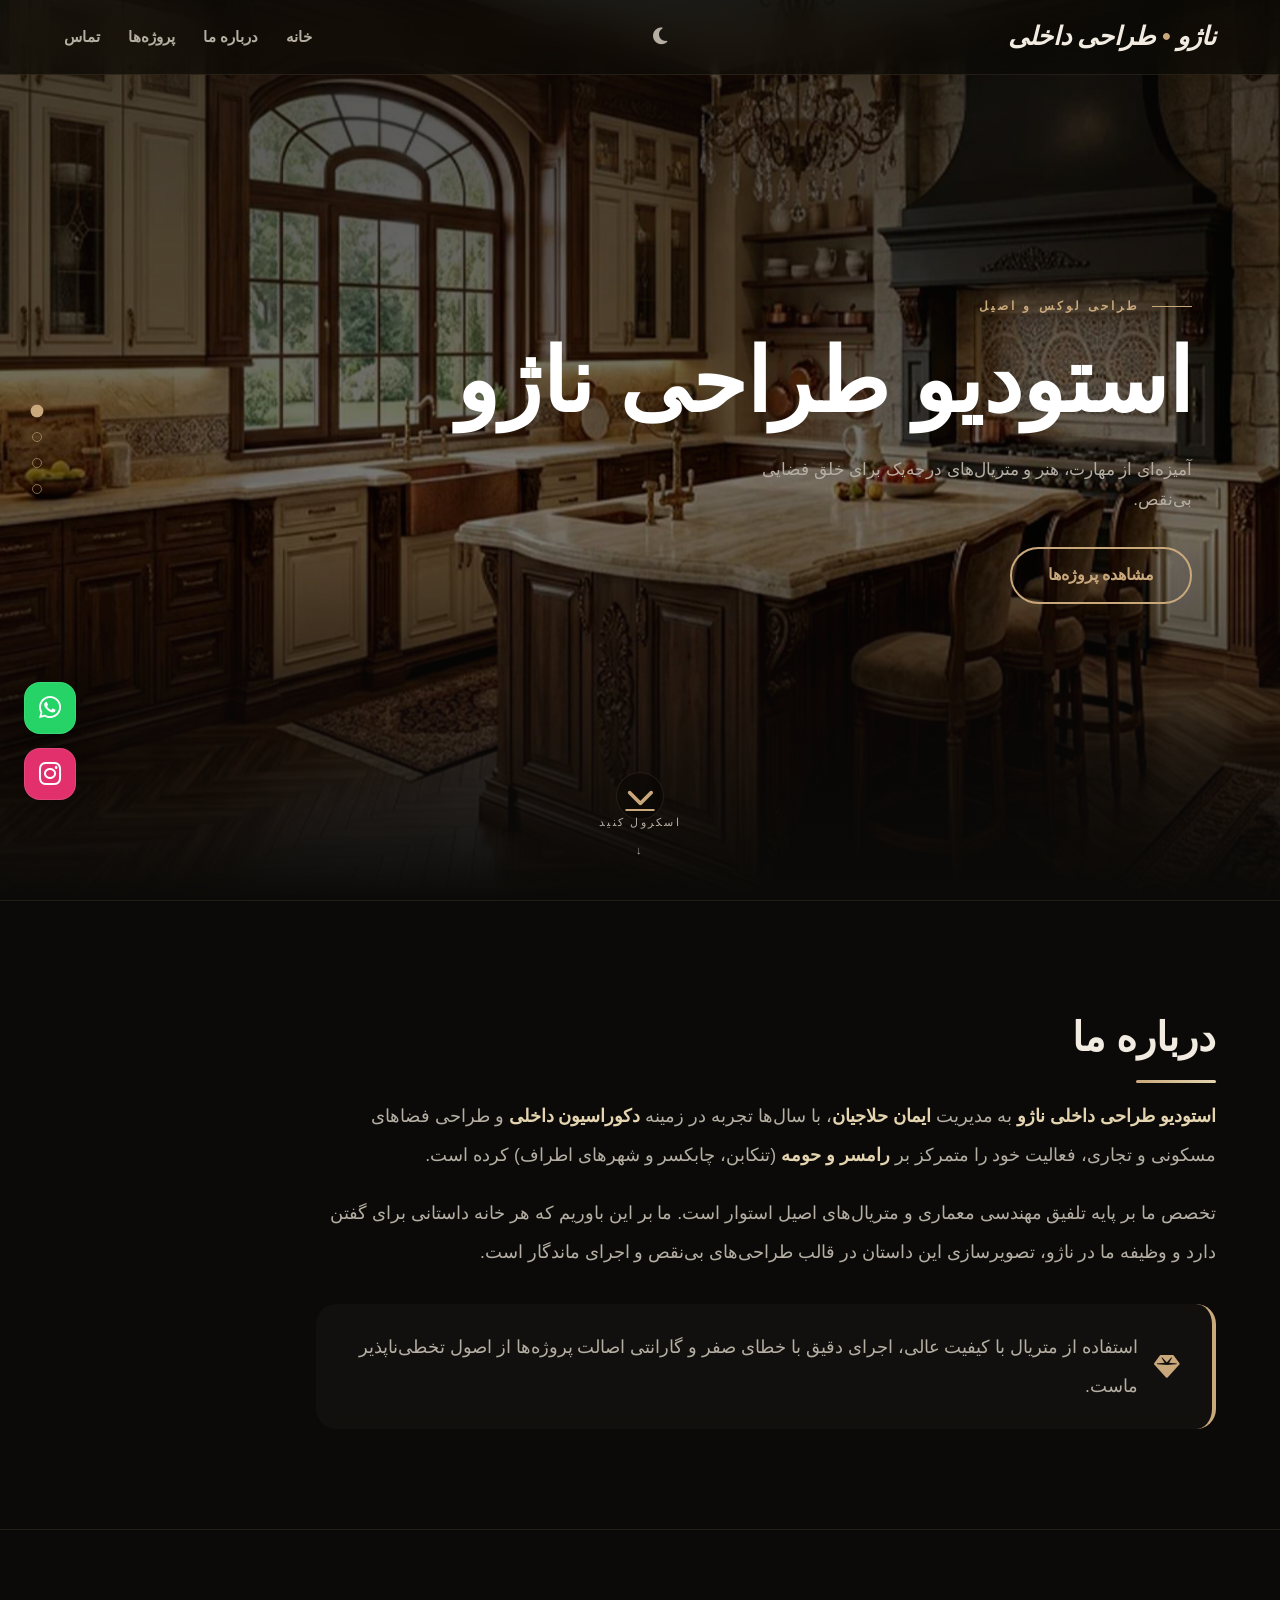
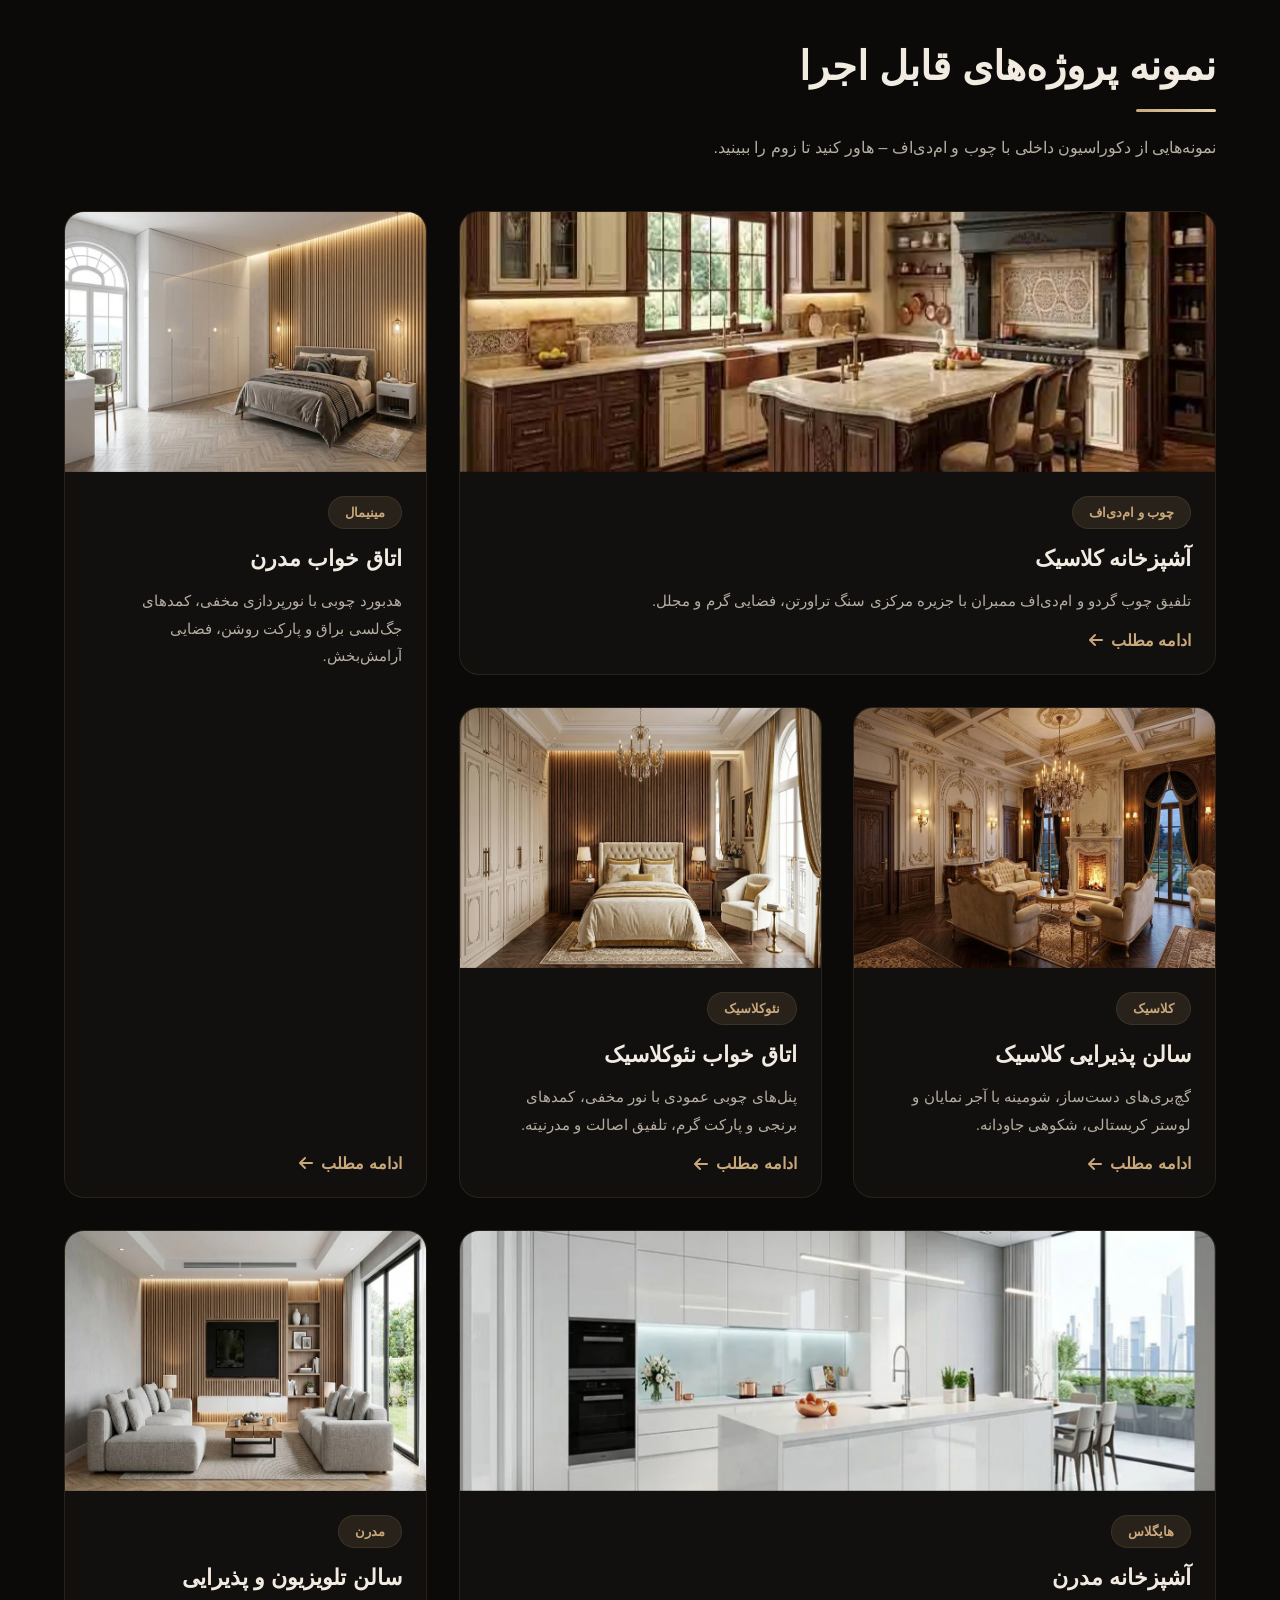
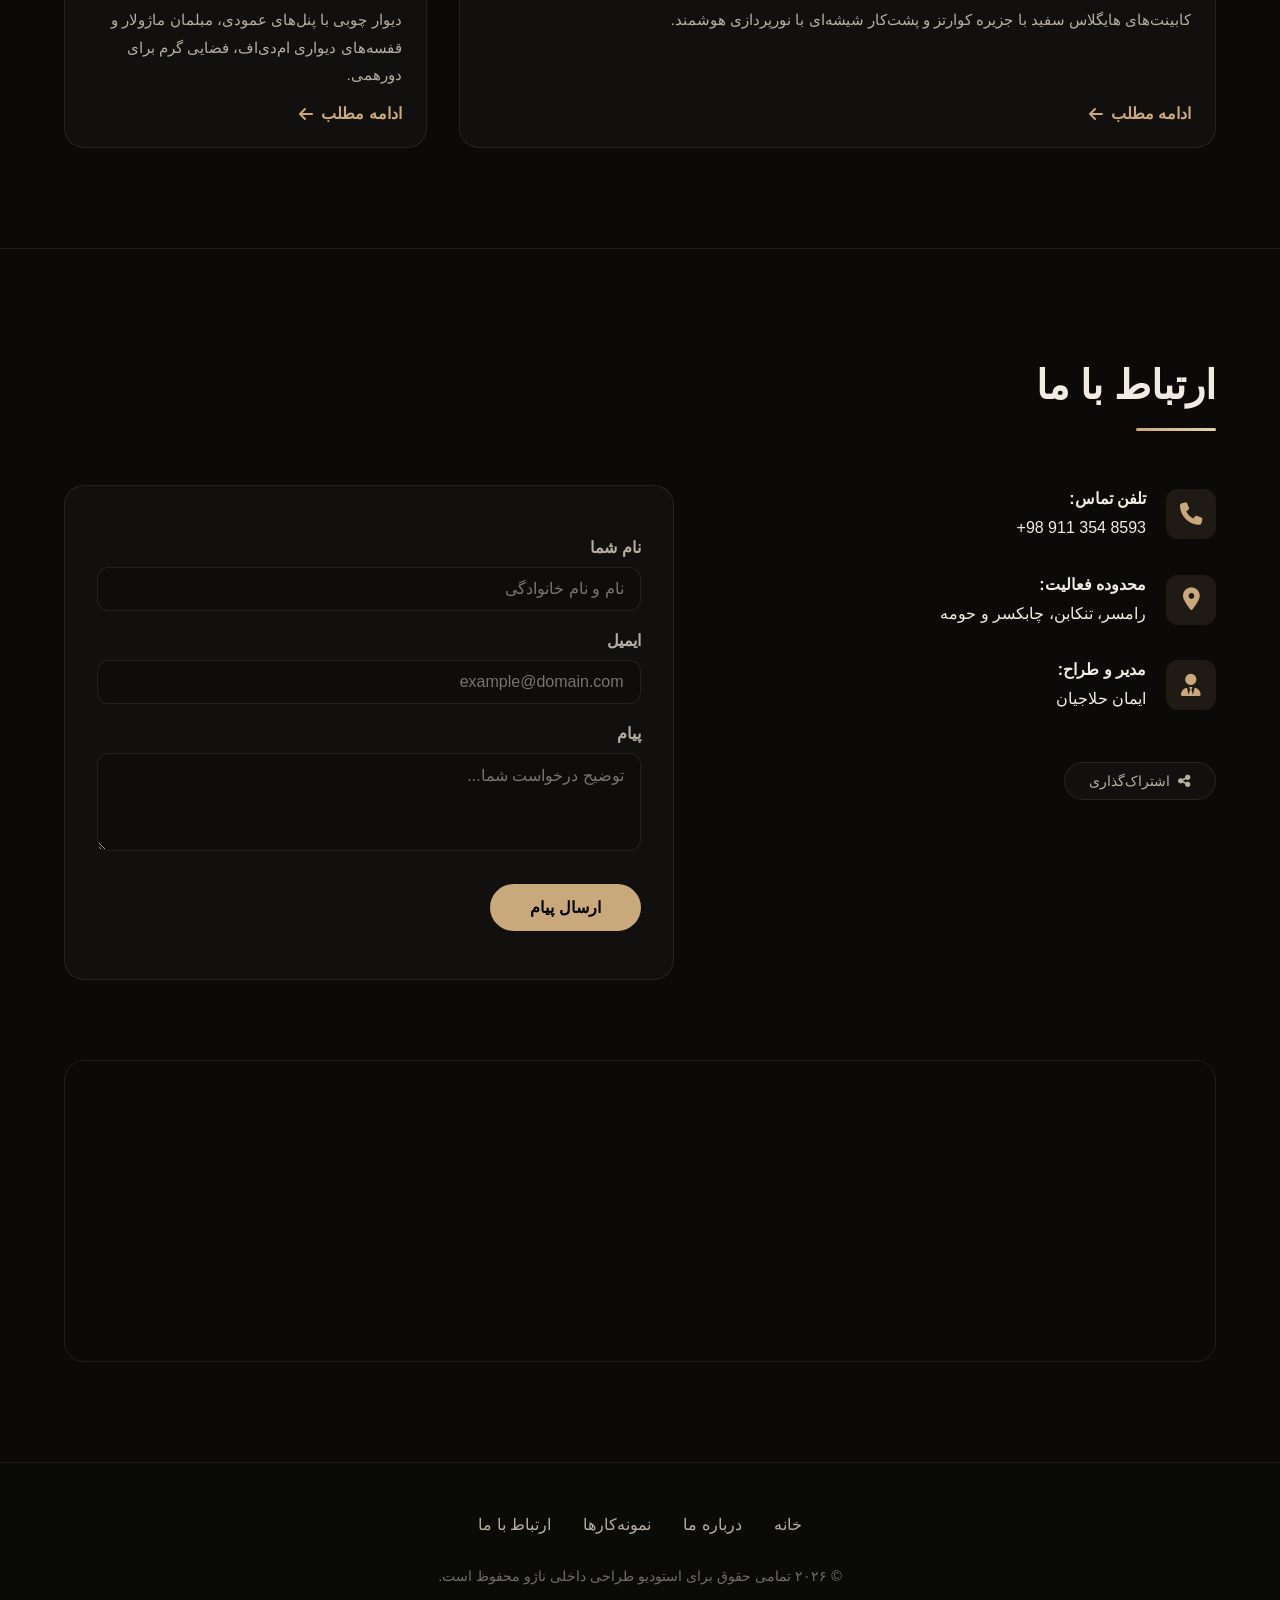
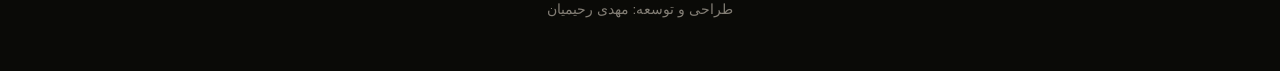
==== index.html @ 09832f32 "Update index.html" ====
<!DOCTYPE html>
<html lang="fa" dir="rtl">
<head>
  <meta charset="UTF-8" />
  <meta name="viewport" content="width=device-width, initial-scale=1.0, maximum-scale=5.0" />
  
  <!-- ===== سئو پیشرفته ===== -->
  <title>استودیو طراحی داخلی ناژو | ایمان حلاجیان | رامسر</title>
  <meta name="description" content="طراحی داخلی لوکس با چوب و ام‌دی‌اف در رامسر، تنکابن و چابکسر. استودیو ناژو به مدیریت ایمان حلاجیان، با بیش از ۱۵ سال تجربه." />
  <meta name="keywords" content="طراحی داخلی, دکوراسیون, ناژو, ایمان حلاجیان, رامسر, چوب, ام دی اف, کابینت, معماری داخلی" />
  <meta name="robots" content="index, follow" />
  <meta name="author" content="ایمان حلاجیان" />
  <link rel="canonical" href="https://najou-studio.ir/" />
  
  <!-- Open Graph / Twitter -->
  <meta property="og:type" content="website" />
  <meta property="og:title" content="استودیو طراحی داخلی ناژو | ایمان حلاجیان" />
  <meta property="og:description" content="طراحی داخلی لوکس با چوب و ام‌دی‌اف در رامسر و حومه." />
  <meta property="og:url" content="https://najou-studio.ir/" />
  <meta property="og:image" content="https://najou-studio.ir/images/1-large.webp" />
  <meta property="og:image:width" content="1200" />
  <meta property="og:image:height" content="630" />
  <meta name="twitter:card" content="summary_large_image" />
  
  <!-- ===== داده‌های ساختاریافته (Schema) ===== -->
  <script type="application/ld+json">
    {
      "@context": "https://schema.org",
      "@type": "InteriorDesigner",
      "name": "استودیو طراحی داخلی ناژو",
      "founder": { "@type": "Person", "name": "ایمان حلاجیان" },
      "telephone": "+989113548593",
      "priceRange": "$$$",
      "address": {
        "@type": "PostalAddress",
        "addressLocality": "رامسر",
        "addressRegion": "مازندران",
        "addressCountry": "IR"
      },
      "areaServed": "رامسر و حومه",
      "url": "https://najou-studio.ir/",
      "openingHours": "Sa-Th 09:00-20:00",
      "aggregateRating": {
        "@type": "AggregateRating",
        "ratingValue": "4.9",
        "reviewCount": "47"
      }
    }
  </script>
  
  <!-- ===== لینک‌های سئو ===== -->
  <link rel="sitemap" type="application/xml" title="نقشه سایت" href="/sitemap.xml" />
  <link rel="robots" href="/robots.txt" />
  
  <!-- ===== PWA ===== -->
  <link rel="manifest" href="manifest.json" />
  <link rel="icon" href="data:image/svg+xml,<svg xmlns=%22http://www.w3.org/2000/svg%22 viewBox=%220 0 100 100%22><text y=%22.9em%22 font-size=%2290%22>🏠</text></svg>" />
  <meta name="theme-color" content="#080706" id="themeColor" />
  
  <!-- ===== پیش‌بارگذاری ===== -->
  <link rel="preload" as="image" href="images/1-large.webp" fetchpriority="high" />
  <link rel="preconnect" href="https://fonts.googleapis.com" />
  <link rel="preconnect" href="https://fonts.gstatic.com" crossorigin />
  <link rel="dns-prefetch" href="https://cdnjs.cloudflare.com" />
  
  <!-- ===== فونت‌ها ===== -->
  <link href="https://fonts.googleapis.com/css2?family=Playfair+Display:ital,wght@0,400;0,700;0,900;1,700&family=Vazirmatn:wght@300;400;600;700;800;900&display=swap" rel="stylesheet" />
  <link rel="stylesheet" href="https://cdnjs.cloudflare.com/ajax/libs/font-awesome/6.5.0/css/all.min.css" crossorigin="anonymous" referrerpolicy="no-referrer" />
  
  <!-- ===== CSP (سیاست امنیتی محتوا) ===== -->
  <meta http-equiv="Content-Security-Policy" content="default-src 'self'; font-src https://fonts.googleapis.com https://fonts.gstatic.com https://cdnjs.cloudflare.com; style-src 'unsafe-inline' https://fonts.googleapis.com; img-src 'self' data: https://maps.googleapis.com; script-src 'unsafe-inline' https://cdnjs.cloudflare.com https://www.googletagmanager.com https://maps.googleapis.com https://static.cloudflareinsights.com; worker-src 'self'; connect-src 'self' https://formspree.io https://maps.googleapis.com https://*.google-analytics.com; frame-src 'self' https://www.google.com;" />
  <meta http-equiv="X-Content-Type-Options" content="nosniff" />
  <meta http-equiv="Referrer-Policy" content="strict-origin-when-cross-origin" />
  <meta http-equiv="X-Frame-Options" content="DENY" />
  <meta http-equiv="Cache-Control" content="public, max-age=31536000, immutable" />
  
  <!-- ===== Google Analytics ===== -->
  <script async src="https://www.googletagmanager.com/gtag/js?id=G-XXXXXXXXXX"></script>
  <script>
    window.dataLayer = window.dataLayer || [];
    function gtag(){dataLayer.push(arguments);}
    gtag('js', new Date());
    gtag('config', 'G-XXXXXXXXXX');
  </script>
  
  <style>
    /* ============================================
       لایه‌بندی با @layer
    ============================================ */
    @layer reset, theme, layout, components, utilities;

    @layer reset {
      * { margin:0; padding:0; box-sizing:border-box; }
      html { scroll-behavior:smooth; scroll-padding-top:80px; }
      body {
        font-family:'Vazirmatn','Tahoma',sans-serif;
        direction:rtl;
        line-height:1.8;
        -webkit-font-smoothing:antialiased;
        overflow-x:hidden;
        background: #0b0a08;
        color: #f2ebe1;
      }
      @media (prefers-reduced-motion: reduce) {
        * { animation-duration:0.01ms !important; transition-duration:0.01ms !important; }
      }
    }

    @layer theme {
      :root {
        --bg: #0b0a08 !important;
        --fg: #f2ebe1 !important;
        --muted: #b5aea3 !important;
        --primary: #c9a87c !important;
        --primary-light: #e4d4b0 !important;
        --radius: 20px;
        --shadow: 0 30px 60px rgba(0,0,0,0.6);
        --transition: 0.5s cubic-bezier(0.25,1,0.3,1);
        --glass-bg: rgba(26,23,20,0.5) !important;
        --glass-border: rgba(201,168,124,0.12) !important;
        --header-bg: rgba(11,10,8,0.7) !important;
      }
      
      [data-theme="light"] {
        --bg: #f5f3f0 !important;
        --fg: #1a1714 !important;
        --muted: #5a5550 !important;
        --glass-bg: rgba(255,255,255,0.6) !important;
        --glass-border: rgba(0,0,0,0.08) !important;
        --shadow: 0 30px 60px rgba(0,0,0,0.1) !important;
        --header-bg: rgba(245,243,240,0.7) !important;
      }
    }

    @layer layout {
      .container { max-width:1200px; margin:0 auto; padding:0 24px; }
      .section { padding:100px 0; border-top:1px solid var(--glass-border); opacity:0; transform:translateY(40px); transition:opacity 0.8s ease, transform 0.8s ease; background:var(--bg); }
      .section.visible { opacity:1; transform:translateY(0); }
      .section__title { font-size:2.5rem; font-weight:700; display:inline-block; position:relative; margin-bottom:1.5rem; color:var(--fg); }
      .section__title::after { content:''; position:absolute; bottom:-10px; right:0; width:80px; height:3px; background:linear-gradient(90deg, var(--primary), var(--primary-light)); border-radius:2px; }
      .section__sub { color:var(--muted); max-width:600px; margin-top:0.5rem; }
      
      .scroll-progress { position:fixed; top:0; left:0; height:3px; background:linear-gradient(90deg, var(--primary), var(--primary-light)); z-index:9999; width:0%; transition:width 0.1s linear; }
      
      .header { position:fixed; top:0; left:0; right:0; z-index:999; background:var(--header-bg); backdrop-filter:blur(20px) saturate(180%); border-bottom:1px solid var(--glass-border); padding:14px 0; transition:background var(--transition), box-shadow var(--transition); }
      .header.scrolled { background:var(--bg); box-shadow:0 4px 30px rgba(0,0,0,0.2); }
      .header__inner { display:flex; justify-content:space-between; align-items:center; }
      .logo { font-size:1.6rem; font-weight:900; font-style:italic; color:var(--fg); text-decoration:none; font-family:'Playfair Display',serif; }
      .logo span { color:var(--primary); }
      .logo:hover { color:var(--primary); }
      
      .nav__list { display:flex; gap:28px; list-style:none; align-items:center; }
      .nav__list a { color:var(--muted); font-weight:600; font-size:0.95rem; text-decoration:none; position:relative; transition:color var(--transition); }
      .nav__list a:hover { color:var(--primary-light); }
      .nav__list a::after { content:''; position:absolute; bottom:-4px; right:0; width:0; height:2px; background:var(--primary); transition:width var(--transition); }
      .nav__list a:hover::after { width:100%; }
      .nav__list a:focus-visible { outline:2px solid var(--primary); outline-offset:4px; }
      
      .theme-toggle { background:none; border:none; color:var(--muted); font-size:1.2rem; cursor:pointer; padding:4px 8px; transition:color var(--transition); }
      .theme-toggle:hover { color:var(--primary-light); }
      .theme-toggle:focus-visible { outline:2px solid var(--primary); }
      
      .hamburger { display:none; background:none; border:none; cursor:pointer; flex-direction:column; gap:5px; padding:8px; }
      .hamburger__line { width:24px; height:2px; background:var(--fg); border-radius:2px; transition:var(--transition); }
      .hamburger[aria-expanded="true"] .hamburger__line:nth-child(1) { transform:rotate(45deg) translate(5px,5px); }
      .hamburger[aria-expanded="true"] .hamburger__line:nth-child(2) { opacity:0; }
      .hamburger[aria-expanded="true"] .hamburger__line:nth-child(3) { transform:rotate(-45deg) translate(5px,-5px); }
      
      .skip-link { position:absolute; top:-100%; left:50%; transform:translateX(-50%); background:var(--primary); color:#000; padding:8px 16px; z-index:9999; border-radius:0 0 8px 8px; font-weight:700; }
      .skip-link:focus { top:0; }
      
      .hero-wrapper { height:100vh; overflow-y:scroll; scroll-snap-type:y mandatory; position:relative; }
      .hero-slide { height:100vh; width:100%; scroll-snap-align:start; position:relative; overflow:hidden; display:flex; align-items:center; justify-content:center; will-change:transform; }
      .hero-slide .slide-bg { position:absolute; inset:0; overflow:hidden; }
      .hero-slide .slide-bg img { width:100%; height:100%; object-fit:cover; filter:brightness(0.6) contrast(1.05) saturate(1.1); transform:scale(1.15); will-change:transform; }
      .hero-slide .slide-scrim { position:absolute; inset:0; background:linear-gradient(to top, var(--bg), rgba(11,10,8,0.2) 40%, rgba(11,10,8,0.5)); }
      .hero-slide .slide-content { position:relative; z-index:2; width:100%; max-width:72rem; padding:0 1.5rem; margin:0 auto; }
      .hero-slide .slide-tag { font-size:0.75rem; text-transform:uppercase; letter-spacing:0.25em; color:var(--primary); font-weight:700; display:flex; align-items:center; gap:0.75rem; }
      .hero-slide .slide-tag::before { content:''; width:2.5rem; height:1px; background:var(--primary); }
      .hero-slide .slide-title { font-size:clamp(2.8rem, 8vw, 5.5rem); font-weight:900; line-height:1.1; color:#fff; margin-top:1rem; }
      [data-theme="light"] .hero-slide .slide-title { color:var(--fg); }
      .hero-slide .slide-sub { max-width:28rem; margin-top:1.5rem; font-size:1.05rem; color:var(--muted); }
      .hero-slide .slide-btn { display:inline-block; margin-top:2rem; padding:12px 36px; border:2px solid var(--primary); border-radius:40px; color:var(--primary); font-weight:700; text-decoration:none; transition:all var(--transition); }
      .hero-slide .slide-btn:hover { background:var(--primary); color:#000; transform:translateY(-2px); box-shadow:0 15px 30px rgba(201,168,124,0.25); }
      .hero-slide .slide-btn:focus-visible { outline:2px solid var(--primary); outline-offset:4px; }
      
      .hero-dots { position:fixed; top:50%; transform:translateY(-50%); left:2rem; z-index:30; display:flex; flex-direction:column; gap:1rem; }
      .hero-dots button { width:10px; height:10px; border-radius:50%; border:1px solid rgba(201,168,124,0.6); background:transparent; cursor:pointer; transition:all 0.3s; }
      .hero-dots button.active { background:var(--primary); transform:scale(1.3); }
      .hero-dots button:focus-visible { outline:2px solid var(--primary); }
      
      .hero-hint { position:fixed; bottom:2.5rem; left:50%; transform:translateX(-50%); display:flex; flex-direction:column; align-items:center; gap:0.5rem; color:var(--muted); font-size:0.7rem; text-transform:uppercase; letter-spacing:0.2em; opacity:1; transition:opacity 0.5s; z-index:30; }
      .hero-hint .arrow { animation:bob 1.2s infinite; }
      @keyframes bob { 0%,100% { transform:translateY(0); } 50% { transform:translateY(6px); } }
      
      .hero-scroll-down { position:absolute; bottom:80px; left:50%; transform:translateX(-50%); z-index:25; color:var(--primary); font-size:1.8rem; animation:bob 1.5s infinite; background:rgba(0,0,0,0.3); backdrop-filter:blur(4px); width:48px; height:48px; border-radius:50%; display:flex; align-items:center; justify-content:center; border:1px solid var(--glass-border); transition:all var(--transition); }
      .hero-scroll-down:hover { background:var(--primary); color:#000; transform:translateX(-50%) scale(1.1); }
      
      .projects__grid { display:grid; grid-template-columns:repeat(auto-fill, minmax(280px, 1fr)); gap:32px; margin-top:48px; grid-auto-flow:dense; }
      .project-card { background:var(--glass-bg); backdrop-filter:blur(8px); border-radius:var(--radius); overflow:hidden; border:1px solid var(--glass-border); transition:all var(--transition); opacity:0; transform:translateY(30px); cursor:pointer; display:flex; flex-direction:column; will-change:transform, opacity; }
      .project-card.visible { opacity:1; transform:translateY(0); }
      .project-card:hover { transform:translateY(-10px); border-color:var(--primary); box-shadow:var(--shadow); }
      .project-card:nth-child(3n+1) { grid-column:span 2; }
      .project-card:nth-child(5n+2) { grid-row:span 2; }
      @media (max-width:768px) { .project-card:nth-child(3n+1), .project-card:nth-child(5n+2) { grid-column:span 1; grid-row:span 1; } }
      
      .project-card__img-wrap { position:relative; overflow:hidden; height:260px; flex-shrink:0; }
      .project-card__img { width:100%; height:100%; object-fit:cover; transition:transform 0.8s cubic-bezier(0.25,1,0.3,1); will-change:transform; }
      .project-card:hover .project-card__img { transform:scale(1.1); }
      .project-card__overlay { position:absolute; inset:0; background:rgba(11,10,8,0.4); backdrop-filter:blur(4px); opacity:0; transition:opacity var(--transition); display:flex; align-items:center; justify-content:center; pointer-events:none; }
      .project-card:hover .project-card__overlay { opacity:1; }
      .project-card__overlay span { color:#fff; font-size:1.1rem; font-weight:700; padding:8px 24px; border:2px solid var(--primary); border-radius:40px; background:rgba(0,0,0,0.3); backdrop-filter:blur(4px); }
      .project-card__info { padding:24px; flex:1; display:flex; flex-direction:column; }
      .project-card__tag { display:inline-block; background:rgba(201,168,124,0.12); color:var(--primary); padding:4px 16px; border-radius:30px; font-size:0.8rem; font-weight:700; border:1px solid var(--glass-border); align-self:flex-start; }
      .project-card__title { font-size:1.4rem; font-weight:700; margin:10px 0 8px; color:var(--fg); }
      .project-card__desc { color:var(--muted); font-size:0.95rem; line-height:1.8; display:-webkit-box; -webkit-line-clamp:3; -webkit-box-orient:vertical; overflow:hidden; flex:1; }
      .project-card__link { display:inline-flex; align-items:center; gap:8px; margin-top:16px; color:var(--primary); font-weight:700; text-decoration:none; transition:all var(--transition); cursor:pointer; background:none; border:none; font-size:inherit; font-family:inherit; align-self:flex-start; }
      .project-card__link:hover { color:var(--primary-light); transform:translateX(-4px); }
      .project-card__link:focus-visible { outline:2px solid var(--primary); outline-offset:4px; }
      
      .modal-overlay { position:fixed; inset:0; z-index:9999; background:rgba(0,0,0,0.8); backdrop-filter:blur(12px); display:none; align-items:center; justify-content:center; padding:20px; opacity:0; transition:opacity 0.4s ease; }
      .modal-overlay.open { display:flex; opacity:1; }
      .modal-overlay.open .modal-box { transform:scale(1) translateY(0); opacity:1; }
      .modal-box { background:var(--bg); border:1px solid var(--glass-border); border-radius:var(--radius); max-width:800px; width:100%; max-height:90vh; overflow-y:auto; padding:40px; position:relative; transform:scale(0.95) translateY(20px); opacity:0; transition:all 0.4s cubic-bezier(0.25,1,0.3,1); box-shadow:0 40px 80px rgba(0,0,0,0.6); }
      .modal-close { position:sticky; top:0; float:left; background:none; border:none; color:var(--muted); font-size:1.8rem; cursor:pointer; padding:0 8px; transition:color var(--transition); z-index:2; }
      .modal-close:hover { color:var(--primary-light); }
      .modal-close:focus-visible { outline:2px solid var(--primary); }
      .modal-box h2 { font-size:2rem; margin-bottom:8px; color:var(--fg); }
      .modal-box .modal-tag { display:inline-block; background:rgba(201,168,124,0.12); color:var(--primary); padding:4px 16px; border-radius:30px; font-size:0.8rem; font-weight:700; border:1px solid var(--glass-border); margin-bottom:16px; }
      .modal-box .modal-img { width:100%; height:300px; object-fit:cover; border-radius:12px; margin-bottom:20px; border:1px solid var(--glass-border); }
      .modal-box .modal-body { color:var(--muted); line-height:2; font-size:1.05rem; }
      .modal-box .modal-body p { margin-bottom:16px; }
      .modal-box .modal-body strong { color:var(--primary-light); }
      .modal-box .modal-body ul { padding-right:20px; margin:16px 0; }
      
      .about__text { max-width:900px; line-height:2.2; color:var(--muted); font-size:1.1rem; }
      .about__text p { margin-bottom:20px; }
      .about__text strong { color:var(--primary-light); }
      .about__highlight { margin-top:32px; background:var(--glass-bg); backdrop-filter:blur(8px); padding:24px 32px; border-radius:var(--radius); border-right:4px solid var(--primary); display:flex; align-items:center; gap:16px; color:var(--muted); }
      .about__highlight i { font-size:1.6rem; color:var(--primary); }
      
      .contact__wrapper { display:flex; flex-wrap:wrap; gap:48px; margin-top:40px; }
      .contact__info { flex:1 1 40%; }
      .contact__item { display:flex; align-items:center; gap:20px; margin-bottom:28px; }
      .contact__icon { width:50px; height:50px; display:flex; align-items:center; justify-content:center; background:rgba(201,168,124,0.1); border-radius:12px; color:var(--primary); font-size:1.4rem; flex-shrink:0; }
      .contact__item a { color:var(--fg); text-decoration:none; transition:color var(--transition); }
      .contact__item a:hover { color:var(--primary-light); }
      .contact__form { flex:1 1 50%; background:var(--glass-bg); backdrop-filter:blur(8px); padding:32px; border-radius:var(--radius); border:1px solid var(--glass-border); }
      .contact__form label { display:block; margin-top:16px; margin-bottom:4px; font-weight:600; color:var(--muted); }
      .contact__form input, .contact__form textarea { width:100%; padding:12px 16px; border-radius:12px; border:1px solid var(--glass-border); background:rgba(11,10,8,0.4); color:var(--fg); font-family:inherit; font-size:1rem; transition:border-color var(--transition), box-shadow var(--transition); }
      .contact__form input:focus, .contact__form textarea:focus { outline:2px solid var(--primary); border-color:transparent; box-shadow:0 0 0 4px rgba(201,168,124,0.15); }
      .contact__form input.error, .contact__form textarea.error { border-color:#e74c3c; outline-color:#e74c3c; }
      .contact__form .field-error { color:#e74c3c; font-size:0.85rem; margin-top:4px; display:none; }
      .contact__form .field-error.show { display:block; }
      .contact__form button { margin-top:24px; padding:14px 40px; background:var(--primary); color:#000; border:none; border-radius:40px; font-weight:700; font-size:1rem; cursor:pointer; transition:all var(--transition); }
      .contact__form button:hover { background:var(--primary-light); transform:translateY(-2px); box-shadow:0 10px 20px rgba(201,168,124,0.25); }
      .contact__form button:focus-visible { outline:2px solid var(--primary); outline-offset:4px; }
      .contact__form button:disabled { opacity:0.5; cursor:not-allowed; transform:none; }
      .form-status { margin-top:16px; font-weight:600; color:var(--primary-light); }
      .form-status.error { color:#e74c3c; }
      
      .contact__map { flex:1 1 100%; margin-top:32px; border-radius:var(--radius); overflow:hidden; border:1px solid var(--glass-border); }
      .contact__map iframe { width:100%; height:300px; border:0; display:block; }
      
      .share-btn { display:inline-flex; align-items:center; gap:8px; margin-top:20px; padding:10px 24px; background:var(--glass-bg); border:1px solid var(--glass-border); border-radius:40px; color:var(--muted); font-family:inherit; font-size:0.9rem; cursor:pointer; transition:all var(--transition); }
      .share-btn:hover { background:var(--primary); color:#000; border-color:var(--primary); }
      .share-btn:focus-visible { outline:2px solid var(--primary); outline-offset:4px; }
      
      .floating { position:fixed; bottom:100px; left:24px; z-index:999; display:flex; flex-direction:column; gap:14px; }
      .floating__btn { width:52px; height:52px; border-radius:16px; display:flex; align-items:center; justify-content:center; font-size:1.6rem; color:#fff; text-decoration:none; backdrop-filter:blur(12px); border:1px solid rgba(255,255,255,0.1); transition:all var(--transition); box-shadow:0 10px 30px rgba(0,0,0,0.3); }
      .floating__btn:hover { transform:scale(1.1) translateY(-4px); box-shadow:0 15px 35px rgba(0,0,0,0.4); }
      .floating__btn:focus-visible { outline:2px solid var(--primary); }
      .floating__btn--whatsapp { background:#25d366; }
      .floating__btn--whatsapp:hover { background:#20b85a; }
      .floating__btn--instagram { background:#e1306c; }
      .floating__btn--instagram:hover { background:#c72a5f; }
      
      .back-top { position:fixed; bottom:32px; left:32px; z-index:999; background:var(--primary); color:#000; width:48px; height:48px; border-radius:50%; display:flex; align-items:center; justify-content:center; font-size:1.4rem; box-shadow:0 10px 25px rgba(201,168,124,0.3); transition:all var(--transition); opacity:0; visibility:hidden; text-decoration:none; }
      .back-top.show { opacity:1; visibility:visible; }
      .back-top:hover { transform:translateY(-4px); background:var(--primary-light); }
      .back-top:focus-visible { outline:2px solid var(--primary); outline-offset:4px; }
      
      .footer { background:rgba(11,10,8,0.6); padding:48px 0; text-align:center; border-top:1px solid var(--glass-border); }
      .footer__links { display:flex; justify-content:center; gap:32px; flex-wrap:wrap; margin-bottom:24px; }
      .footer__links a { color:var(--muted); text-decoration:none; transition:color var(--transition); }
      .footer__links a:hover { color:var(--primary-light); }
      .footer__copy { font-size:0.9rem; color:var(--muted); opacity:0.6; }
      
      .preload-hint { display:none; }
      
      @media (max-width:768px) {
        .hamburger { display:flex; }
        .nav__list { display:none; flex-direction:column; position:absolute; top:100%; left:0; right:0; background:var(--bg); backdrop-filter:blur(20px); padding:24px; gap:20px; border-bottom:1px solid var(--glass-border); }
        .nav__list.is-open { display:flex; }
        .nav__list li { text-align:center; }
        .section { padding:60px 0; }
        .section__title { font-size:2rem; }
        .projects__grid { grid-template-columns:1fr; gap:24px; }
        .contact__wrapper { flex-direction:column; }
        .contact__map iframe { height:200px; }
        .floating { left:16px; bottom:80px; }
        .back-top { left:16px; bottom:20px; }
        .hero-dots { left:1rem; gap:0.75rem; }
        .hero-dots button { width:8px; height:8px; }
        .hero-hint { bottom:1.5rem; }
        .modal-box { padding:24px; margin:10px; }
        .modal-box .modal-img { height:200px; }
        .modal-box h2 { font-size:1.5rem; }
        .hero-scroll-down { display:none; }
      }
      @media (max-width:480px) {
        .logo { font-size:1.2rem; }
        .hero-slide .slide-title { font-size:2rem; }
        .floating__btn { width:44px; height:44px; font-size:1.3rem; border-radius:12px; }
        .back-top { width:40px; height:40px; font-size:1.2rem; }
        .share-btn { font-size:0.8rem; padding:8px 16px; }
      }
    } /* end @layer layout */
  </style>
</head>
<body>

  <!-- ===== پرش به محتوا ===== -->
  <a class="skip-link" href="#about">پرش به محتوای اصلی</a>

  <!-- ===== نوار پیشرفت ===== -->
  <div class="scroll-progress" id="scrollProgress" role="progressbar" aria-label="پیشرفت اسکرول"></div>

  <!-- ===== هدر ===== -->
  <header class="header" id="header" role="banner">
    <div class="container header__inner">
      <a href="#hero" class="logo">ناژو <span>•</span> طراحی داخلی</a>
      <div style="display:flex; align-items:center; gap:12px;">
        <button class="theme-toggle" id="themeToggle" aria-label="تغییر تم">
          <i class="fa-solid fa-moon" id="themeIcon"></i>
        </button>
        <button class="hamburger" id="hamburgerBtn" aria-label="منو" aria-expanded="false">
          <span class="hamburger__line"></span>
          <span class="hamburger__line"></span>
          <span class="hamburger__line"></span>
        </button>
      </div>
      <nav class="nav" id="navMenu" aria-label="ناوبری اصلی">
        <ul class="nav__list">
          <li><a href="#hero">خانه</a></li>
          <li><a href="#about">درباره ما</a></li>
          <li><a href="#projects">پروژه‌ها</a></li>
          <li><a href="#contact">تماس</a></li>
        </ul>
      </nav>
    </div>
  </header>

  <!-- ===== هیرو ===== -->
  <section class="hero-wrapper" id="hero" aria-label="اسلایدهای معرفی">
    <div class="hero-slide" data-index="0">
      <div class="slide-bg">
        <img src="images/1-large.webp" alt="نمای اصلی استودیو طراحی داخلی ناژو" fetchpriority="high" />
      </div>
      <div class="slide-scrim"></div>
      <div class="slide-content">
        <div class="slide-tag">طراحی لوکس و اصیل</div>
        <h1 class="slide-title">استودیو طراحی ناژو</h1>
        <p class="slide-sub">آمیزه‌ای از مهارت، هنر و متریال‌های درجه‌یک برای خلق فضایی بی‌نقص.</p>
        <a href="#projects" class="slide-btn">مشاهده پروژه‌ها</a>
      </div>
    </div>
    <div class="hero-slide" data-index="1">
      <div class="slide-bg">
        <img src="images/2-large.webp" alt="طراحی کابینت مدرن با چوب و ام‌دی‌اف" loading="lazy" />
      </div>
      <div class="slide-scrim"></div>
      <div class="slide-content">
        <div class="slide-tag">هنر اجرا با چوب و MDF</div>
        <h2 class="slide-title">طراحی تخصصی کابینت</h2>
        <p class="slide-sub">سبک‌های مینیمال، کلاسیک و مدرن متناسب با معماری ویلاهای لوکس رامسر.</p>
        <a href="#contact" class="slide-btn">مشاوره رایگان</a>
      </div>
    </div>
    <div class="hero-slide" data-index="2">
      <div class="slide-bg">
        <img src="images/3-large.webp" alt="سالن پذیرایی رویایی با شومینه" loading="lazy" />
      </div>
      <div class="slide-scrim"></div>
      <div class="slide-content">
        <div class="slide-tag">فضایی برای خاطرات</div>
        <h2 class="slide-title">سالن پذیرایی رویایی</h2>
        <p class="slide-sub">ترکیب رنگ‌های گرم، نورپردازی هوشمند و مبلمان منحصربه‌فرد.</p>
        <a href="#projects" class="slide-btn">نمونه‌کارها</a>
      </div>
    </div>
    <div class="hero-slide" data-index="3">
      <div class="slide-bg">
        <img src="images/4-large.webp" alt="اتاق خواب مدرن با هدبورد چوبی" loading="lazy" />
      </div>
      <div class="slide-scrim"></div>
      <div class="slide-content">
        <div class="slide-tag">آرامش و سادگی</div>
        <h2 class="slide-title">اتاق خواب مدرن</h2>
        <p class="slide-sub">طراحی مینیمال با هدبورد چوبی، نورپردازی مخفی و پارکت چوبی.</p>
        <a href="#contact" class="slide-btn">درخواست طراحی</a>
      </div>
    </div>
    <a href="#about" class="hero-scroll-down" aria-label="اسکرول به پایین">
      <i class="fa-solid fa-chevron-down"></i>
    </a>
    <div class="hero-dots" id="heroDots" role="tablist"></div>
    <div class="hero-hint" id="heroHint" aria-hidden="true">
      <span>اسکرول کنید</span>
      <span class="arrow">↓</span>
    </div>
  </section>

  <!-- ===== درباره ما ===== -->
  <section class="section" id="about" aria-labelledby="about-title">
    <div class="container">
      <h2 class="section__title" id="about-title">درباره ما</h2>
      <div class="about__text">
        <p><strong>استودیو طراحی داخلی ناژو</strong> به مدیریت <strong>ایمان حلاجیان</strong>، با سال‌ها تجربه در زمینه <strong>دکوراسیون داخلی</strong> و طراحی فضاهای مسکونی و تجاری، فعالیت خود را متمرکز بر <strong>رامسر و حومه</strong> (تنکابن، چابکسر و شهرهای اطراف) کرده است.</p>
        <p>تخصص ما بر پایه تلفیق مهندسی معماری و متریال‌های اصیل استوار است. ما بر این باوریم که هر خانه داستانی برای گفتن دارد و وظیفه ما در ناژو، تصویرسازی این داستان در قالب طراحی‌های بی‌نقص و اجرای ماندگار است.</p>
        <div class="about__highlight">
          <i class="fa-solid fa-gem"></i>
          <span>استفاده از متریال با کیفیت عالی، اجرای دقیق با خطای صفر و گارانتی اصالت پروژه‌ها از اصول تخطی‌ناپذیر ماست.</span>
        </div>
      </div>
    </div>
  </section>

  <!-- ===== پروژه‌ها ===== -->
  <section class="section" id="projects" aria-labelledby="projects-title">
    <div class="container">
      <h2 class="section__title" id="projects-title">نمونه پروژه‌های قابل اجرا</h2>
      <p class="section__sub">نمونه‌هایی از دکوراسیون داخلی با چوب و ام‌دی‌اف – هاور کنید تا زوم را ببینید.</p>
      <div class="projects__grid" id="projectsGrid" role="list"></div>
    </div>
  </section>

  <!-- ===== تماس ===== -->
  <section class="section" id="contact" aria-labelledby="contact-title">
    <div class="container">
      <h2 class="section__title" id="contact-title">ارتباط با ما</h2>
      <div class="contact__wrapper">
        <div class="contact__info">
          <div class="contact__item">
            <div class="contact__icon"><i class="fa-solid fa-phone"></i></div>
            <div>
              <strong>تلفن تماس:</strong><br>
              <a href="tel:+989113548593" dir="ltr">+98 911 354 8593</a>
            </div>
          </div>
          <div class="contact__item">
            <div class="contact__icon"><i class="fa-solid fa-location-dot"></i></div>
            <div>
              <strong>محدوده فعالیت:</strong><br>
              <span>رامسر، تنکابن، چابکسر و حومه</span>
            </div>
          </div>
          <div class="contact__item">
            <div class="contact__icon"><i class="fa-solid fa-user-tie"></i></div>
            <div>
              <strong>مدیر و طراح:</strong><br>
              <span>ایمان حلاجیان</span>
            </div>
          </div>
          <button class="share-btn" id="shareBtn" aria-label="اشتراک‌گذاری صفحه">
            <i class="fa-solid fa-share-nodes"></i> اشتراک‌گذاری
          </button>
        </div>
        <form class="contact__form" id="contactForm" novalidate>
          <label for="formName">نام شما</label>
          <input type="text" id="formName" name="name" placeholder="نام و نام خانوادگی" required />
          <div class="field-error" id="formNameError">لطفاً نام خود را وارد کنید</div>
          
          <label for="formEmail">ایمیل</label>
          <input type="email" id="formEmail" name="email" placeholder="example@domain.com" required />
          <div class="field-error" id="formEmailError">لطفاً یک ایمیل معتبر وارد کنید</div>
          
          <label for="formMessage">پیام</label>
          <textarea id="formMessage" name="message" rows="4" placeholder="توضیح درخواست شما..." required></textarea>
          <div class="field-error" id="formMessageError">لطفاً پیام خود را وارد کنید (حداقل ۱۰ کاراکتر)</div>
          
          <button type="submit" id="formSubmit">ارسال پیام</button>
          <div class="form-status" id="formStatus" role="status" aria-live="polite"></div>
        </form>
        
        <div class="contact__map">
          <iframe 
            src="https://www.google.com/maps/embed?pb=!1m18!1m12!1m3!1d25911.682764240865!2d50.777456!3d36.897123!2m3!1f0!2f0!3f0!3m2!1i1024!2i768!4f13.1!3m3!1m2!1s0x3f8a8b8b8b8b8b8b%3A0x8b8b8b8b8b8b8b8b!2sRamsar%2C%20Mazandaran%20Province%2C%20Iran!5e0!3m2!1sen!2sus!4v1700000000000" 
            loading="lazy" 
            referrerpolicy="no-referrer-when-downgrade"
            allowfullscreen
            title="نقشه محدوده فعالیت استودیو ناژو در رامسر"
          ></iframe>
        </div>
      </div>
    </div>
  </section>

 <!-- ===== فوتر ===== -->
<footer class="footer">
  <div class="container">
    <div class="footer__links">
      <a href="#hero">خانه</a>
      <a href="#about">درباره ما</a>
      <a href="#projects">نمونه‌کارها</a>
      <a href="#contact">ارتباط با ما</a>
    </div>
    <p class="footer__copy">© ۲۰۲۶ تمامی حقوق برای استودیو طراحی داخلی ناژو محفوظ است.</p>
    <p class="footer__credit" style="color:var(--muted); font-size:0.85rem; margin-top:8px; opacity:0.7;">
      طراحی و توسعه: مهدی رحیمیان
    </p>
  </div>
</footer>

  <!-- ===== دکمه‌های شناور ===== -->
  <div class="floating">
    <a href="https://wa.me/989113548593" target="_blank" rel="noopener noreferrer" class="floating__btn floating__btn--whatsapp" aria-label="واتساپ">
      <i class="fa-brands fa-whatsapp"></i>
    </a>
    <a href="https://instagram.com/decorator.halajian" target="_blank" rel="noopener noreferrer" class="floating__btn floating__btn--instagram" aria-label="اینستاگرام">
      <i class="fa-brands fa-instagram"></i>
    </a>
  </div>

  <!-- ===== بازگشت به بالا ===== -->
  <a href="#hero" class="back-top" id="backTop" aria-label="بازگشت به بالا">
    <i class="fa-solid fa-arrow-up"></i>
  </a>

  <!-- ===== مودال ===== -->
  <div class="modal-overlay" id="articleModal" role="dialog" aria-modal="true" aria-labelledby="modalTitle">
    <div class="modal-box">
      <button class="modal-close" id="modalClose" aria-label="بستن مودال">&times;</button>
      <img class="modal-img" id="modalImg" src="" alt="" />
      <span class="modal-tag" id="modalTag"></span>
      <h2 id="modalTitle"></h2>
      <div class="modal-body" id="modalBody"></div>
    </div>
  </div>

  <!-- ============================================
  اسکریپت
  ============================================ -->
  <script type="module">
    // ============================================
    // داده‌های پروژه‌ها
    // ============================================
    const projectsData = [
      {
        id: 1,
        title: 'آشپزخانه کلاسیک',
        tag: 'چوب و ام‌دی‌اف',
        desc: 'تلفیق چوب گردو و ام‌دی‌اف ممبران با جزیره مرکزی سنگ تراورتن، فضایی گرم و مجلل.',
        img: 'images/1.webp',
        fullDesc: `
          <p>این آشپزخانه با الهام از سبک کلاسیک اروپایی و تلفیق آن با هنر اصیل ایرانی طراحی شده است. استفاده از <strong>چوب طبیعی گردو</strong> در کنار <strong>ام‌دی‌اف با روکش ممبران</strong>، فضایی گرم، صمیمی و در عین حال مجلل را به ارمغان آورده است.</p>
          <p><strong>متریال‌های به‌کاررفته:</strong></p>
          <ul>
            <li>چوب گردوی روسی برای کابینت‌ها و جزیره مرکزی</li>
            <li>ام‌دی‌اف ممبران با روکش براق و مقاوم در برابر رطوبت</li>
            <li>سنگ تراورتن برای رویه‌ی جزیره و کانترها</li>
            <li>پارکت چوبی طرح هریگبون برای کف‌پوش</li>
            <li>یراق‌آلات برنجی کهنه‌کار برای دستگیره‌ها</li>
          </ul>
          <p>نورپردازی مخفی زیر کابینت‌های بالایی، علاوه بر افزایش زیبایی، کارایی فضا را برای آشپزی نیز دوچندان کرده است. جزیره مرکزی به‌عنوان نقطه‌ی کانونی، فضایی برای صبحانه‌های سریع یا دورهمی‌های دوستانه فراهم کرده است.</p>
        `
      },
      {
        id: 2,
        title: 'اتاق خواب مدرن',
        tag: 'مینیمال',
        desc: 'هدبورد چوبی با نورپردازی مخفی، کمدهای جگ‌لسی براق و پارکت روشن، فضایی آرامش‌بخش.',
        img: 'images/2.webp',
        fullDesc: `
          <p>اتاق خواب مدرن ناژو، پاسخی است به نیاز انسان امروز به <strong>سادگی، آرامش و دوری از هیاهو</strong>. این فضا با بهره‌گیری از اصول مینیمالیسم طراحی شده؛ جایی که «کمتر، واقعاً بیشتر است».</p>
          <p><strong>متریال‌های به‌کاررفته:</strong></p>
          <ul>
            <li>چوب طبیعی با طرح عمودی برای هدبورد و دیوار پشت تخت</li>
            <li>ام‌دی‌اف هایگلاس براق برای کمدهای دیواری</li>
            <li>پارکت چوبی رنگ روشن برای کف‌پوش</li>
            <li>نورپردازی مخفی LED در پشت هدبورد</li>
          </ul>
          <p>هدبورد چوبی با طرح عمودی، دیوار پشت تخت را به نقطه‌ی کانونی فضا تبدیل کرده و با نورپردازی مخفی LED، حس گرما و صمیمیت را دوچندان می‌کند. کمدهای جگ‌لسی با ظاهر مینیمال، فضای ذخیره‌سازی گسترده‌ای را بدون اشغال فضای بصری فراهم کرده‌اند.</p>
        `
      },
      {
        id: 3,
        title: 'سالن پذیرایی کلاسیک',
        tag: 'کلاسیک',
        desc: 'گچ‌بری‌های دست‌ساز، شومینه با آجر نمایان و لوستر کریستالی، شکوهی جاودانه.',
        img: 'images/3.webp',
        fullDesc: `
          <p>سالن پذیرایی کلاسیک ناژو، نمادی از <strong>شکوه، اصالت و هنر ماندگار</strong> است. تلفیق المان‌های کلاسیک نظیر گچ‌بری‌های ظریف، شومینه و لوسترهای کریستالی با متریال‌های مدرن، فضایی مجلل و دلنشین خلق کرده است.</p>
          <p><strong>متریال‌های به‌کاررفته:</strong></p>
          <ul>
            <li>گچ‌بری‌های دست‌ساز روی دیوارها و سقف</li>
            <li>ام‌دی‌اف با روکش چوبی برای دیوارپوش‌ها</li>
            <li>پارکت چوبی طرح هریگبون با رنگ تیره</li>
            <li>لوستر کریستالی و دیوارکوب‌های برنجی</li>
            <li>مبلمان مخمل‌پوش با رنگ‌های گرم</li>
          </ul>
          <p>شومینه‌ی گچی با آجرهای نمایان، نقطه‌ی کانونی سالن است که حس گرما و صمیمیت را به فضا هدیه می‌دهد. پارکت چوبی با طرح هریگبون و رنگ تیره، جلوهای اشرافی و ماندگار به این فضای پذیرایی بخشیده است.</p>
        `
      },
      {
        id: 4,
        title: 'آشپزخانه مدرن',
        tag: 'هایگلاس',
        desc: 'کابینت‌های هایگلاس سفید با جزیره کوارتز و پشت‌کار شیشه‌ای با نورپردازی هوشمند.',
        img: 'images/4.webp',
        fullDesc: `
          <p>آشپزخانه مدرن ناژو، نمونهای برجسته از <strong>طراحی مینیمال</strong> و <strong>کارآمد</strong> است که در آن زیبایی و عملکرد دست در دست هم داده‌اند.</p>
          <p><strong>متریال‌های به‌کاررفته:</strong></p>
          <ul>
            <li>ام‌دی‌اف هایگلاس سفید برای کابینت‌ها با دستگیره‌های پنهان</li>
            <li>سنگ کوارتز برای رویه‌ی جزیره و کانترها</li>
            <li>شیشه‌ی سندبلاست برای پشت‌کار آشپزخانه با نورپردازی داخلی</li>
            <li>سرامیک ساب‌دار برای کف‌پوش</li>
          </ul>
          <p>کابینت‌های هایگلاس سفید با دستگیره‌های پنهان، ظاهری کاملاً مینیمال و یکدست به فضا بخشیده‌اند. جزیره مرکزی بزرگ با رویه سنگ کوارتز، نه تنها فضای کاری مضاعفی فراهم کرده، بلکه با نورپردازی آویزهای خطی بالای آن، به نقطه کانونی آشپزخانه تبدیل شده است.</p>
        `
      },
      {
        id: 5,
        title: 'اتاق خواب نئوکلاسیک',
        tag: 'نئوکلاسیک',
        desc: 'پنل‌های چوبی عمودی با نور مخفی، کمدهای برنجی و پارکت گرم، تلفیق اصالت و مدرنیته.',
        img: 'images/5.webp',
        fullDesc: `
          <p>اتاق خواب نئوکلاسیک ناژو، پلی است میان <strong>شکوه و اصالت کلاسیک</strong> با <strong>سادگی و کارآمدی مدرن</strong>. ترکیب پنل‌های دیواری چوبی با پارچه‌های مخمل و رنگ‌های خنثی، فضایی لوکس و آرام خلق کرده است.</p>
          <p><strong>متریال‌های به‌کاررفته:</strong></p>
          <ul>
            <li>پنل‌های دیواری چوبی با طرح عمودی</li>
            <li>ام‌دی‌اف با روکش چوبی برای کمدهای دیواری</li>
            <li>پارکت چوبی رنگ گرم</li>
            <li>پارچه‌های مخمل برای روتختی و پرده‌ها</li>
            <li>نورپردازی مخفی LED در پشت پنل‌های چوبی</li>
          </ul>
          <p>پنل‌های چوبی عمودی با نورپردازی مخفی، جلوهای مدرن به المان‌های کلاسیک بخشیده‌اند. دستگیره‌های برنجی کهنه‌کار روی کمدهای ام‌دی‌اف، حس اصالت را منتقل می‌کنند. نتیجه، اتاق خوابی است که هم زیبا است و هم کارآمد.</p>
        `
      },
      {
        id: 6,
        title: 'سالن تلویزیون و پذیرایی',
        tag: 'مدرن',
        desc: 'دیوار چوبی با پنل‌های عمودی، مبلمان ماژولار و قفسه‌های دیواری ام‌دی‌اف، فضایی گرم برای دورهمی.',
        img: 'images/6.webp',
        fullDesc: `
          <p>سالن تلویزیون و پذیرایی ناژو، نمونهای از <strong>طراحی مدرن و کاربرپسند</strong> است که با تأکید بر گرما، صمیمیت و کارایی شکل گرفته است.</p>
          <p><strong>متریال‌های به‌کاررفته:</strong></p>
          <ul>
            <li>چوب طبیعی برای دیوار تلویزیون با پنل‌های عمودی</li>
            <li>ام‌دی‌اف برای قفسه‌های دیواری</li>
            <li>پارکت مهندسی‌شده رنگ روشن برای کف‌پوش</li>
            <li>مبلمان ماژولار با روکش پارچه‌ای</li>
            <li>نورپردازی مخفی LED در پشت دیوار تلویزیون</li>
          </ul>
          <p>دیوار تلویزیون با پنل‌های چوبی عمودی و نورپردازی مخفی، نقطه کانونی سالن است. مبلمان ماژولار با روکش پارچه‌ای نرم، امکان چیدمان‌های مختلف را برای هر نوع مهمانی فراهم می‌کند. قفسه‌های دیواری ام‌دی‌اف، فضایی برای نمایش اشیاء تزئینی و کتاب‌ها ایجاد کرده‌اند.</p>
        `
      }
    ];

    // ============================================
    // آبجکت اصلی برنامه
    // ============================================
    const App = {
      init() {
        this.cacheDOM();
        this.buildProjects();
        this.setupTheme();
        this.setupMenu();
        this.setupHeroDots();
        this.setupHeroZoom();
        this.setupModal();
        this.setupScrollAnimations();
        this.setupBackToTop();
        this.setupContactForm();
        this.setupServiceWorker();
        this.setupScrollProgress();
        this.setupHeaderShadow();
        this.setupHeroHint();
        this.setupLazyImages();
        this.setupShareButton();
        this.setupLinkPreload();
      },

      cacheDOM() {
        this.grid = document.getElementById('projectsGrid');
        this.modal = document.getElementById('articleModal');
        this.modalClose = document.getElementById('modalClose');
        this.modalImg = document.getElementById('modalImg');
        this.modalTag = document.getElementById('modalTag');
        this.modalTitle = document.getElementById('modalTitle');
        this.modalBody = document.getElementById('modalBody');
        this.themeToggle = document.getElementById('themeToggle');
        this.themeIcon = document.getElementById('themeIcon');
        this.hamburger = document.getElementById('hamburgerBtn');
        this.navMenu = document.getElementById('navMenu');
        this.backTop = document.getElementById('backTop');
        this.progressBar = document.getElementById('scrollProgress');
        this.header = document.getElementById('header');
        this.form = document.getElementById('contactForm');
        this.formStatus = document.getElementById('formStatus');
        this.formSubmit = document.getElementById('formSubmit');
        this.heroWrapper = document.querySelector('.hero-wrapper');
        this.slides = document.querySelectorAll('.hero-slide');
        this.dotsContainer = document.getElementById('heroDots');
        this.hint = document.getElementById('heroHint');
        this.shareBtn = document.getElementById('shareBtn');
        this.formName = document.getElementById('formName');
        this.formEmail = document.getElementById('formEmail');
        this.formMessage = document.getElementById('formMessage');
        this.nameError = document.getElementById('formNameError');
        this.emailError = document.getElementById('formEmailError');
        this.messageError = document.getElementById('formMessageError');
      },

      buildProjects() {
        projectsData.forEach(p => {
          const card = document.createElement('article');
          card.className = 'project-card';
          card.setAttribute('role', 'listitem');
          card.dataset.id = p.id; // ذخیره شناسه در کارت

          card.innerHTML = `
            <div class="project-card__img-wrap">
              <img class="project-card__img" data-src="${p.img}" src="data:image/svg+xml,%3Csvg xmlns='http://www.w3.org/2000/svg' width='100%25' height='100%25'%3E%3Crect fill='rgba(26,23,20,0.5)' width='100%25' height='100%25'/%3E%3C/svg%3E" alt="${p.title}" loading="lazy" />
              <div class="project-card__overlay"><span>مشاهده پروژه</span></div>
            </div>
            <div class="project-card__info">
              <span class="project-card__tag">${p.tag}</span>
              <h3 class="project-card__title">${p.title}</h3>
              <p class="project-card__desc">${p.desc}</p>
              <button class="project-card__link" data-id="${p.id}">ادامه مطلب <i class="fa-solid fa-arrow-left"></i></button>
            </div>
          `;

          // کلیک روی کل کارت (به جز دکمه)
          card.addEventListener('click', (e) => {
            if (e.target.closest('.project-card__link')) return;
            const id = parseInt(card.dataset.id);
            this.openModal(id);
          });

          this.grid.appendChild(card);
        });

        // شنونده‌های دکمه
        this.grid.querySelectorAll('.project-card__link').forEach(btn => {
          btn.addEventListener('click', (e) => {
            e.stopPropagation(); // جلوگیری از انتشار به کارت
            const id = parseInt(btn.dataset.id);
            this.openModal(id);
          });
        });
      },

      // ===== Lazy Load =====
      setupLazyImages() {
        const images = document.querySelectorAll('.project-card__img');
        const observer = new IntersectionObserver((entries) => {
          entries.forEach(entry => {
            if (entry.isIntersecting) {
              const img = entry.target;
              const src = img.dataset.src;
              if (src) {
                img.src = src;
                img.removeAttribute('data-src');
              }
              observer.unobserve(img);
            }
          });
        }, { rootMargin: '100px' });
        images.forEach(img => observer.observe(img));
      },

      // ===== Theme =====
      setupTheme() {
        const saved = localStorage.getItem('theme');
        const theme = saved || 'dark';
        this.setTheme(theme);

        this.themeToggle.addEventListener('click', () => {
          const current = document.documentElement.getAttribute('data-theme');
          const newTheme = current === 'dark' ? 'light' : 'dark';
          this.setTheme(newTheme);
        });
      },

      setTheme(theme) {
        document.documentElement.setAttribute('data-theme', theme);
        localStorage.setItem('theme', theme);
        this.themeIcon.className = theme === 'dark' ? 'fa-solid fa-moon' : 'fa-solid fa-sun';
        document.getElementById('themeColor').content = theme === 'dark' ? '#080706' : '#f5f3f0';
        document.body.style.backgroundColor = theme === 'dark' ? '#0b0a08' : '#f5f3f0';
        document.body.style.color = theme === 'dark' ? '#f2ebe1' : '#1a1714';
      },

      setupMenu() {
        this.hamburger.addEventListener('click', () => {
          const isOpen = this.navMenu.classList.toggle('is-open');
          this.hamburger.setAttribute('aria-expanded', isOpen);
        });
        this.navMenu.querySelectorAll('a').forEach(link => {
          link.addEventListener('click', () => {
            this.navMenu.classList.remove('is-open');
            this.hamburger.setAttribute('aria-expanded', 'false');
          });
        });
      },

      setupHeroDots() {
        this.slides.forEach((_, i) => {
          const dot = document.createElement('button');
          dot.setAttribute('role', 'tab');
          dot.setAttribute('aria-label', `اسلاید ${i + 1}`);
          if (i === 0) dot.classList.add('active');
          dot.addEventListener('click', () => {
            const target = this.heroWrapper.querySelector(`.hero-slide[data-index="${i}"]`);
            if (target) target.scrollIntoView({ behavior: 'smooth' });
          });
          this.dotsContainer.appendChild(dot);
        });

        const dots = this.dotsContainer.querySelectorAll('button');
        const observer = new IntersectionObserver((entries) => {
          entries.forEach(entry => {
            if (entry.isIntersecting) {
              const idx = parseInt(entry.target.dataset.index);
              dots.forEach((d, i) => {
                d.classList.toggle('active', i === idx);
                d.setAttribute('aria-selected', i === idx ? 'true' : 'false');
              });
            }
          });
        }, { threshold: 0.6, root: this.heroWrapper });

        this.slides.forEach(s => observer.observe(s));
      },

      setupHeroZoom() {
        const updateZoom = (slide) => {
          const img = slide.querySelector('.slide-bg img');
          if (!img) return;
          const rect = slide.getBoundingClientRect();
          const viewportHeight = window.innerHeight;
          const visibleRatio = 1 - Math.abs(rect.top) / viewportHeight;
          const progress = Math.min(Math.max(visibleRatio, 0), 1);
          const scale = 1.15 + (1 - progress) * 0.35;
          img.style.transform = `scale(${scale})`;
        };

        let ticking = false;
        this.heroWrapper.addEventListener('scroll', () => {
          if (!ticking) {
            requestAnimationFrame(() => {
              this.slides.forEach(s => {
                const rect = s.getBoundingClientRect();
                const parentRect = this.heroWrapper.getBoundingClientRect();
                if (rect.top < parentRect.bottom && rect.bottom > parentRect.top) {
                  updateZoom(s);
                }
              });
              ticking = false;
            });
            ticking = true;
          }
        });
        setTimeout(() => {
          this.slides.forEach(s => updateZoom(s));
        }, 100);
      },

      setupModal() {
        this.modalClose.addEventListener('click', () => this.closeModal());
        this.modal.addEventListener('click', (e) => {
          if (e.target === this.modal) this.closeModal();
        });
        document.addEventListener('keydown', (e) => {
          if (e.key === 'Escape') this.closeModal();
        });
      },

      openModal(id) {
        const project = projectsData.find(p => p.id === id);
        if (!project) return;
        this.modalImg.src = project.img;
        this.modalImg.alt = project.title;
        this.modalTag.textContent = project.tag;
        this.modalTitle.textContent = project.title;
        this.modalBody.innerHTML = project.fullDesc;
        this.modal.classList.add('open');
        document.body.style.overflow = 'hidden';
        document.querySelector('header').setAttribute('inert', '');
        document.querySelector('footer').setAttribute('inert', '');
        this.modalClose.focus();
      },

      closeModal() {
        this.modal.classList.remove('open');
        document.body.style.overflow = '';
        document.querySelector('header').removeAttribute('inert');
        document.querySelector('footer').removeAttribute('inert');
      },

      setupScrollAnimations() {
        const sections = document.querySelectorAll('.section');
        const cards = document.querySelectorAll('.project-card');

        const observer = new IntersectionObserver((entries) => {
          entries.forEach(entry => {
            if (entry.isIntersecting) {
              entry.target.classList.add('visible');
            }
          });
        }, { threshold: 0.1, rootMargin: '0px 0px -50px 0px' });

        sections.forEach(s => observer.observe(s));
        cards.forEach((card, i) => {
          observer.observe(card);
          card.style.transitionDelay = `${i * 0.05}s`;
        });
      },

      setupBackToTop() {
        window.addEventListener('scroll', () => {
          this.backTop.classList.toggle('show', window.scrollY > 400);
        });
        this.backTop.addEventListener('click', (e) => {
          e.preventDefault();
          window.scrollTo({ top: 0, behavior: 'smooth' });
        });
      },

      setupContactForm() {
        this.formName.addEventListener('blur', () => this.validateField('name'));
        this.formEmail.addEventListener('blur', () => this.validateField('email'));
        this.formMessage.addEventListener('blur', () => this.validateField('message'));

        this.formName.addEventListener('input', () => this.clearFieldError('name'));
        this.formEmail.addEventListener('input', () => this.clearFieldError('email'));
        this.formMessage.addEventListener('input', () => this.clearFieldError('message'));

        this.form.addEventListener('submit', async (e) => {
          e.preventDefault();
          
          const isNameValid = this.validateField('name');
          const isEmailValid = this.validateField('email');
          const isMessageValid = this.validateField('message');
          
          if (!isNameValid || !isEmailValid || !isMessageValid) {
            this.formStatus.textContent = '❌ لطفاً همه فیلدها را به‌درستی پر کنید.';
            this.formStatus.className = 'form-status error';
            return;
          }

          const formData = new FormData(this.form);
          const data = Object.fromEntries(formData.entries());
          
          this.formStatus.textContent = 'در حال ارسال...';
          this.formStatus.className = 'form-status';
          this.formSubmit.disabled = true;

          try {
            const controller = new AbortController();
            const timeout = setTimeout(() => controller.abort(), 10000);
            const response = await fetch('https://formspree.io/f/yourFormID', {
              method: 'POST',
              headers: { 'Content-Type': 'application/json' },
              body: JSON.stringify(data),
              signal: controller.signal
            });
            clearTimeout(timeout);

            if (response.ok) {
              this.formStatus.textContent = '✅ پیام شما با موفقیت ارسال شد! به زودی تماس می‌گیریم.';
              this.formStatus.className = 'form-status';
              this.form.reset();
              document.querySelectorAll('.contact__form input, .contact__form textarea').forEach(el => {
                el.classList.remove('error');
              });
            } else {
              this.formStatus.textContent = '❌ خطا در ارسال. لطفاً دوباره تلاش کنید.';
              this.formStatus.className = 'form-status error';
            }
          } catch (err) {
            this.formStatus.textContent = '❌ خطای شبکه. لطفاً بعداً تلاش کنید.';
            this.formStatus.className = 'form-status error';
          } finally {
            this.formSubmit.disabled = false;
            setTimeout(() => {
              this.formStatus.textContent = '';
              this.formStatus.className = 'form-status';
            }, 6000);
          }
        });
      },

      validateField(field) {
        let isValid = true;
        let errorEl = null;
        let inputEl = null;

        switch(field) {
          case 'name':
            inputEl = this.formName;
            errorEl = this.nameError;
            if (!inputEl.value.trim()) {
              isValid = false;
              errorEl.textContent = 'لطفاً نام خود را وارد کنید';
            } else {
              errorEl.textContent = '';
            }
            break;
          case 'email':
            inputEl = this.formEmail;
            errorEl = this.emailError;
            const emailRegex = /^[^\s@]+@[^\s@]+\.[^\s@]+$/;
            if (!inputEl.value.trim()) {
              isValid = false;
              errorEl.textContent = 'لطفاً ایمیل خود را وارد کنید';
            } else if (!emailRegex.test(inputEl.value.trim())) {
              isValid = false;
              errorEl.textContent = 'لطفاً یک ایمیل معتبر وارد کنید (مثال: name@domain.com)';
            } else {
              errorEl.textContent = '';
            }
            break;
          case 'message':
            inputEl = this.formMessage;
            errorEl = this.messageError;
            if (!inputEl.value.trim()) {
              isValid = false;
              errorEl.textContent = 'لطفاً پیام خود را وارد کنید';
            } else if (inputEl.value.trim().length < 10) {
              isValid = false;
              errorEl.textContent = 'پیام باید حداقل ۱۰ کاراکتر باشد';
            } else {
              errorEl.textContent = '';
            }
            break;
        }

        if (inputEl) {
          inputEl.classList.toggle('error', !isValid);
          errorEl.classList.toggle('show', !isValid);
        }

        return isValid;
      },

      clearFieldError(field) {
        const map = {
          name: { input: this.formName, error: this.nameError },
          email: { input: this.formEmail, error: this.emailError },
          message: { input: this.formMessage, error: this.messageError }
        };
        const item = map[field];
        if (item) {
          item.input.classList.remove('error');
          item.error.classList.remove('show');
          item.error.textContent = '';
        }
      },

      setupServiceWorker() {
        if ('serviceWorker' in navigator) {
          navigator.serviceWorker.register('/sw.js')
            .then(() => console.log('SW registered'))
            .catch(() => console.log('SW registration failed'));
        }
      },

      setupShareButton() {
        if (this.shareBtn) {
          this.shareBtn.addEventListener('click', async () => {
            try {
              if (navigator.share) {
                await navigator.share({
                  title: 'استودیو طراحی داخلی ناژو | ایمان حلاجیان',
                  text: 'طراحی داخلی لوکس با چوب و ام‌دی‌اف در رامسر و حومه.',
                  url: window.location.href
                });
              } else {
                await navigator.clipboard.writeText(window.location.href);
                this.shareBtn.innerHTML = '<i class="fa-solid fa-check"></i> لینک کپی شد!';
                setTimeout(() => {
                  this.shareBtn.innerHTML = '<i class="fa-solid fa-share-nodes"></i> اشتراک‌گذاری';
                }, 3000);
              }
            } catch (err) {
              console.log('Share cancelled or error:', err);
            }
          });
        }
      },

      setupLinkPreload() {
        const links = document.querySelectorAll('a[href]');
        const observer = new IntersectionObserver((entries) => {
          entries.forEach(entry => {
            if (entry.isIntersecting) {
              const link = entry.target;
              const href = link.getAttribute('href');
              if (href && !href.startsWith('http') && href !== '#') {
                const preloadLink = document.createElement('link');
                preloadLink.rel = 'prefetch';
                preloadLink.href = href;
                document.head.appendChild(preloadLink);
              }
              observer.unobserve(link);
            }
          });
        }, { rootMargin: '200px' });

        links.forEach(link => observer.observe(link));
      },

      setupScrollProgress() {
        window.addEventListener('scroll', () => {
          const scrollTop = window.scrollY;
          const docHeight = document.documentElement.scrollHeight - window.innerHeight;
          const progress = docHeight > 0 ? (scrollTop / docHeight) * 100 : 0;
          this.progressBar.style.width = progress + '%';
        });
      },

      setupHeaderShadow() {
        window.addEventListener('scroll', () => {
          this.header.classList.toggle('scrolled', window.scrollY > 80);
        });
      },

      setupHeroHint() {
        this.heroWrapper.addEventListener('scroll', () => {
          const scrollTop = this.heroWrapper.scrollTop;
          if (scrollTop > this.heroWrapper.clientHeight * 0.5) {
            this.hint.style.opacity = '0';
            this.hint.style.pointerEvents = 'none';
          } else {
            this.hint.style.opacity = '1';
          }
        });
      }
    };

    document.addEventListener('DOMContentLoaded', () => App.init());
  </script>
</body>
</html>
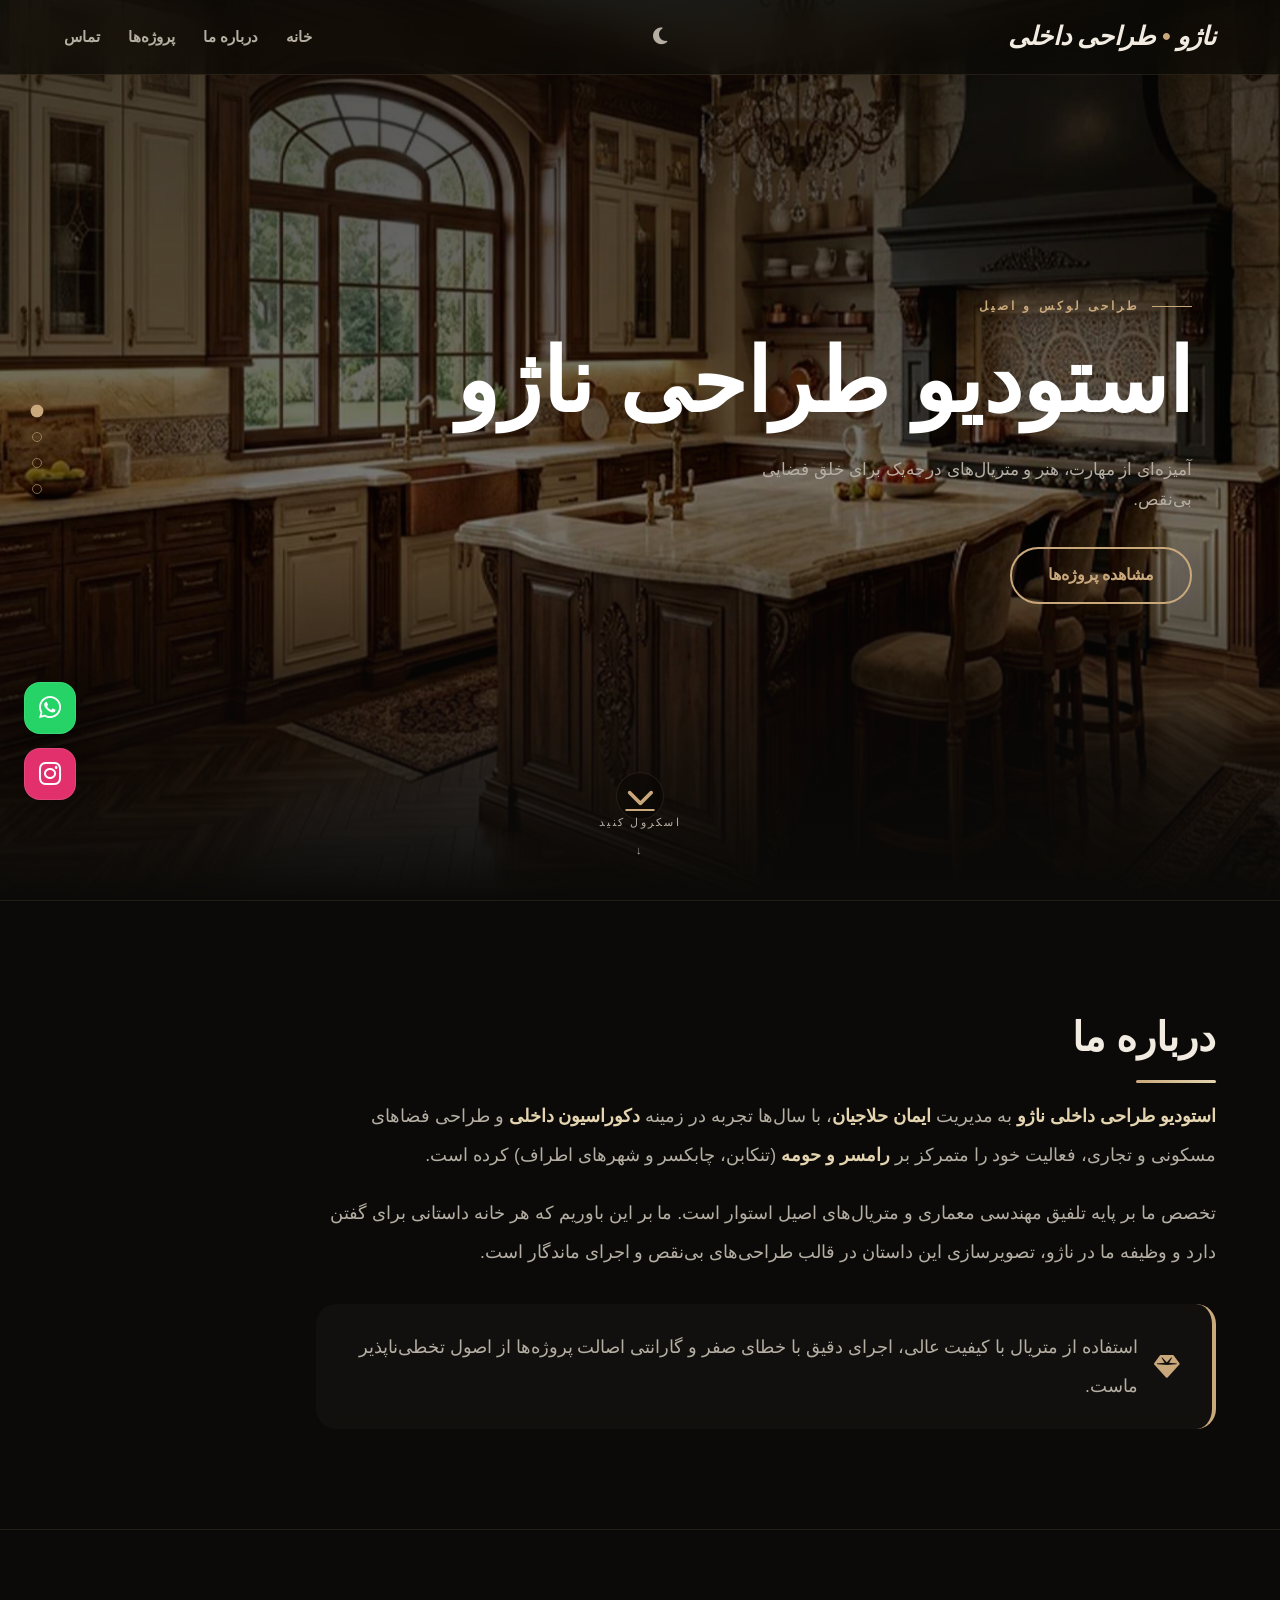
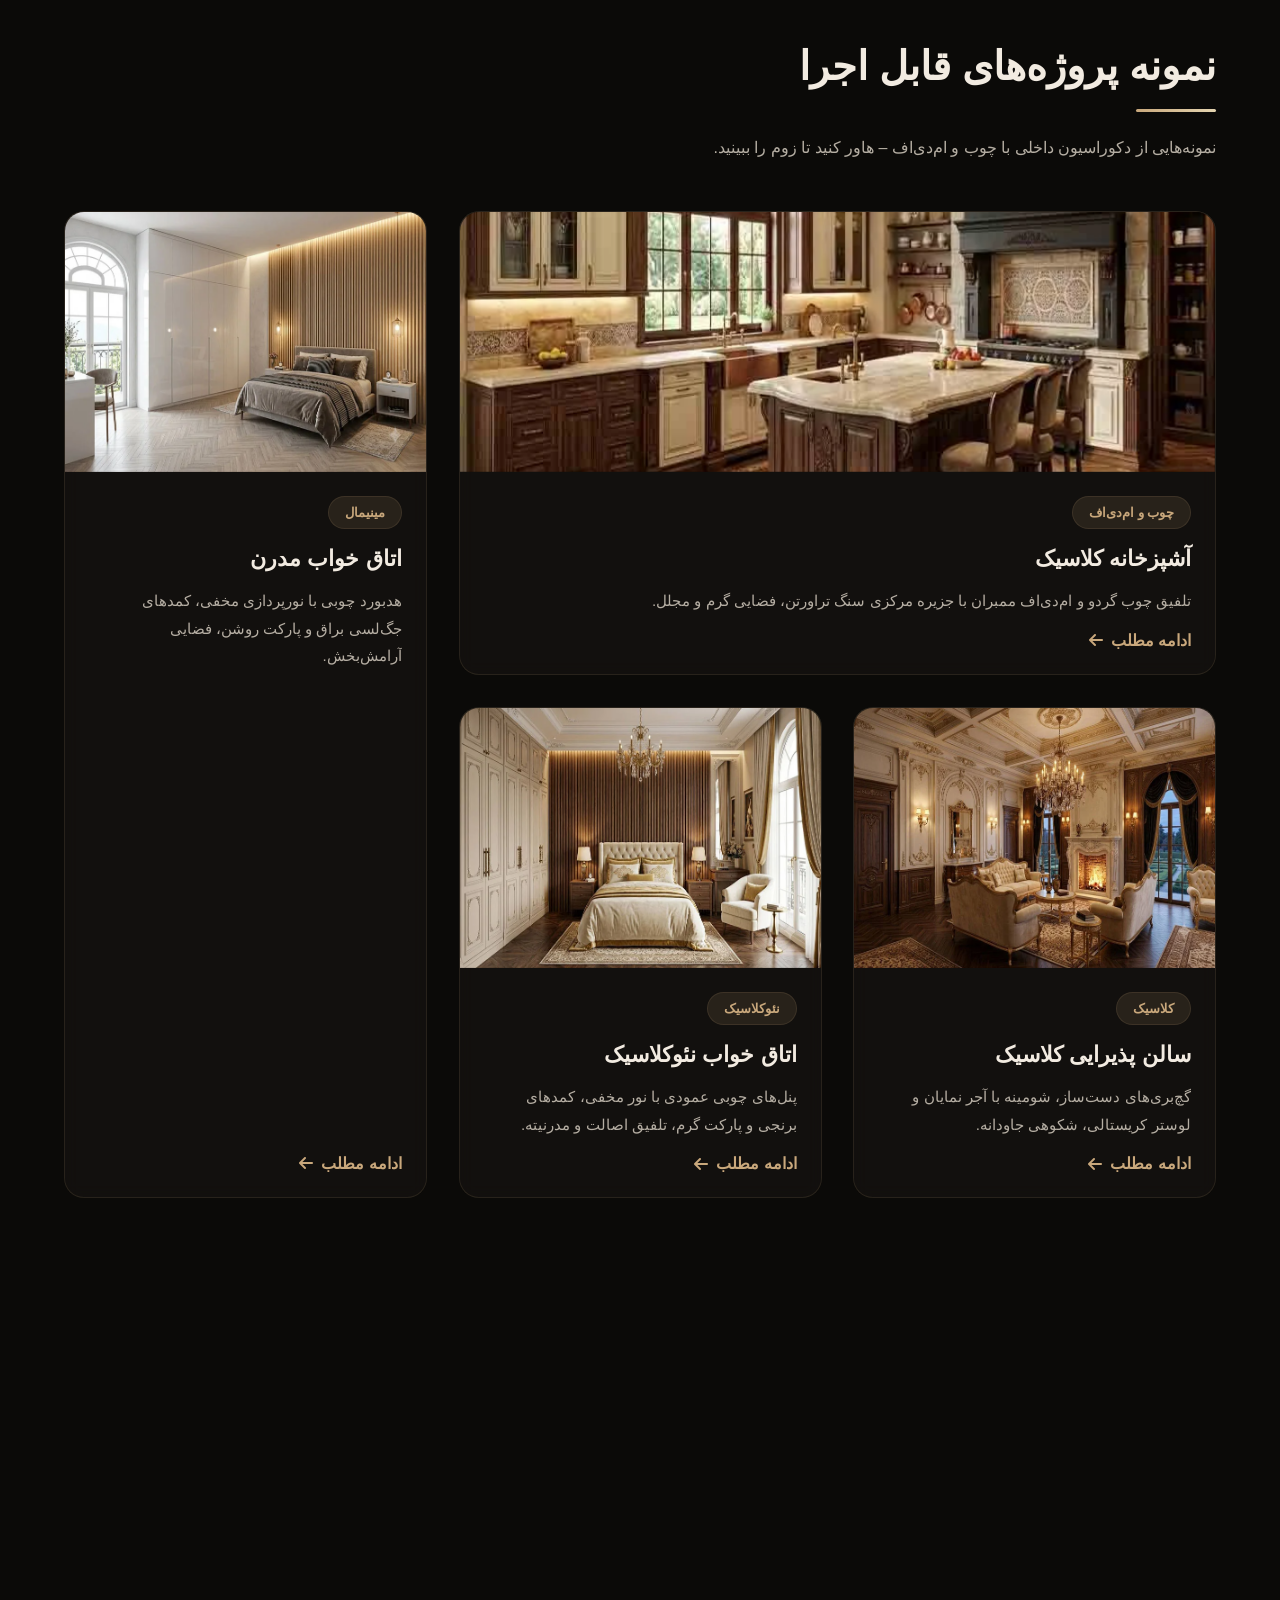
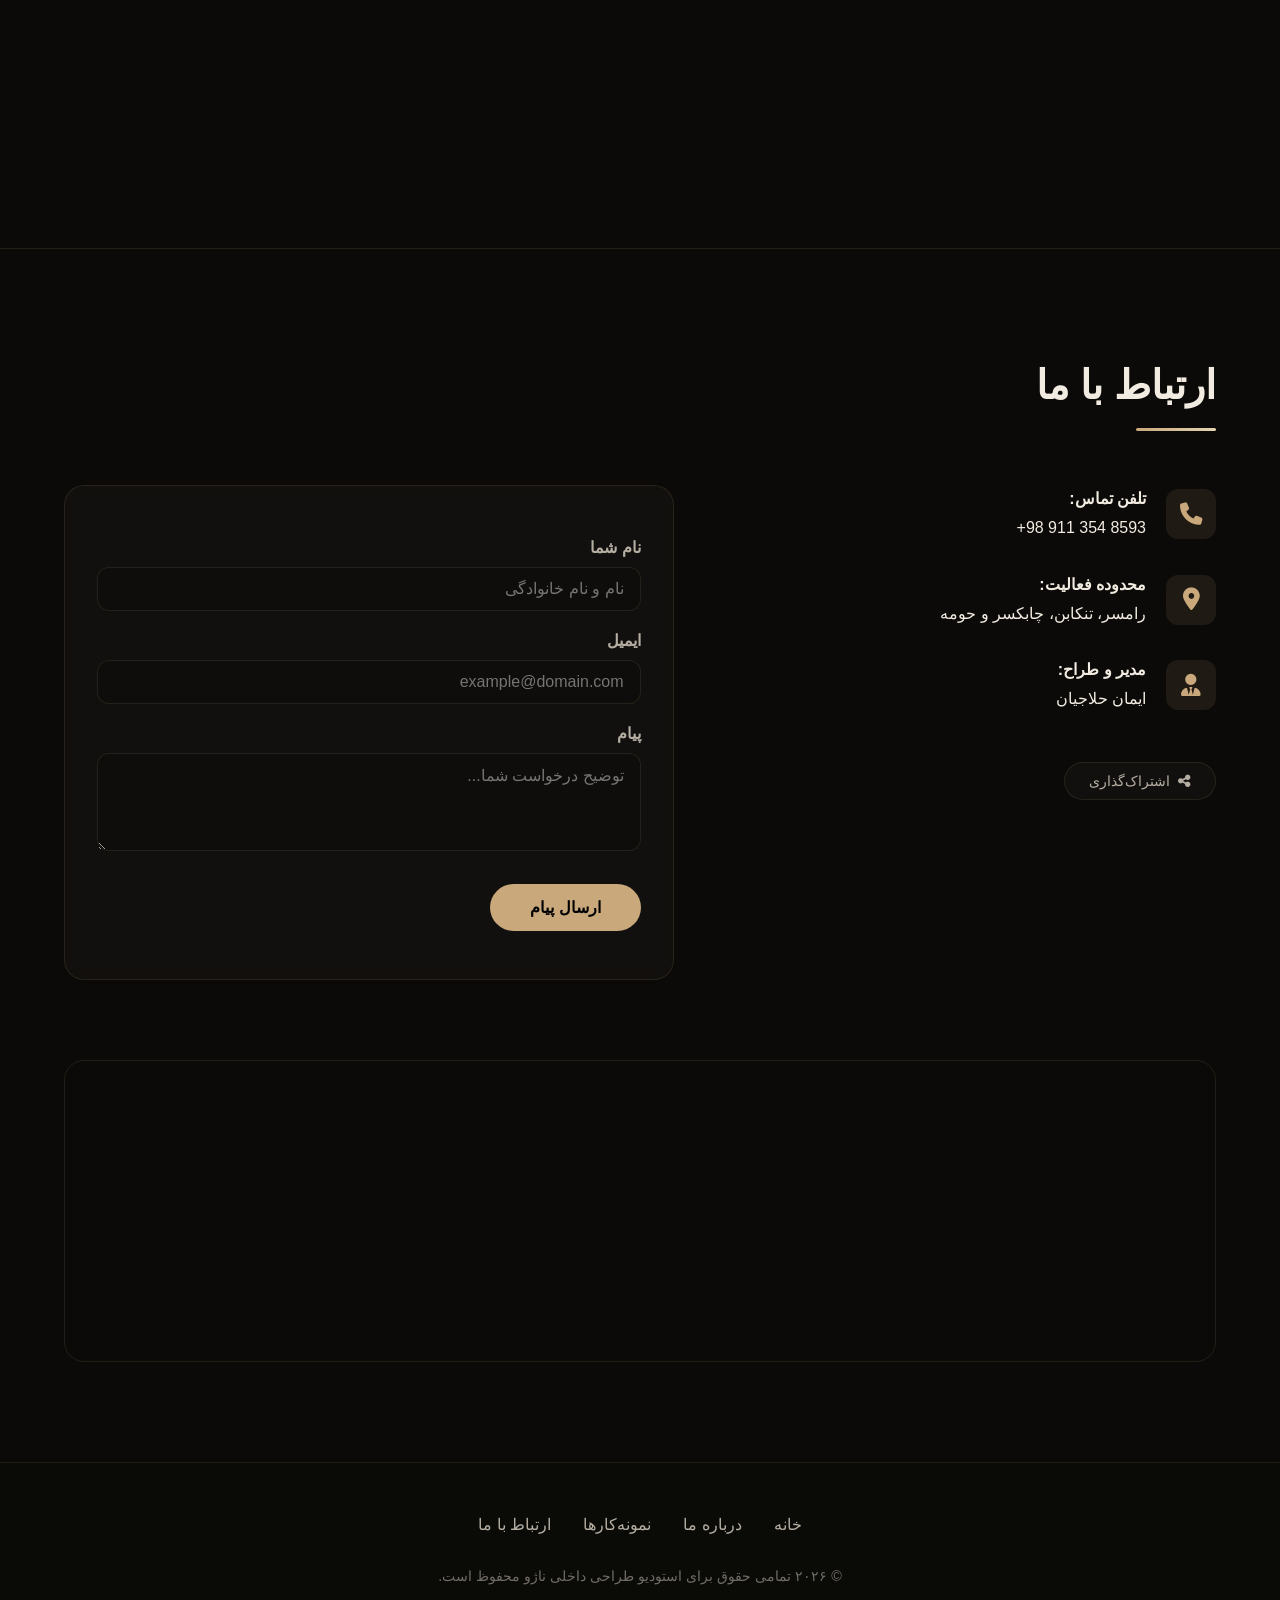
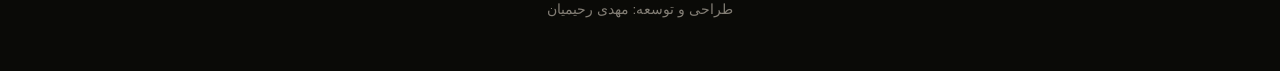
==== commit 4c063df6: "Update index.html" ====
--- a/index.html
+++ b/index.html
@@ -1,5 +1,8 @@
 <!DOCTYPE html>
 <html lang="fa" dir="rtl">
+  <!-- Statsfa Website Analytics Start -->
+<script data-host="https://statsfa.com" data-dnt="false" src="https://statsfa.com/js/script.js" id="ZwSg9rf6GA" async defer></script>
+<!-- Statsfa Website Analytics End -->
 <head>
   <meta charset="UTF-8" />
   <meta name="viewport" content="width=device-width, initial-scale=1.0, maximum-scale=5.0" />
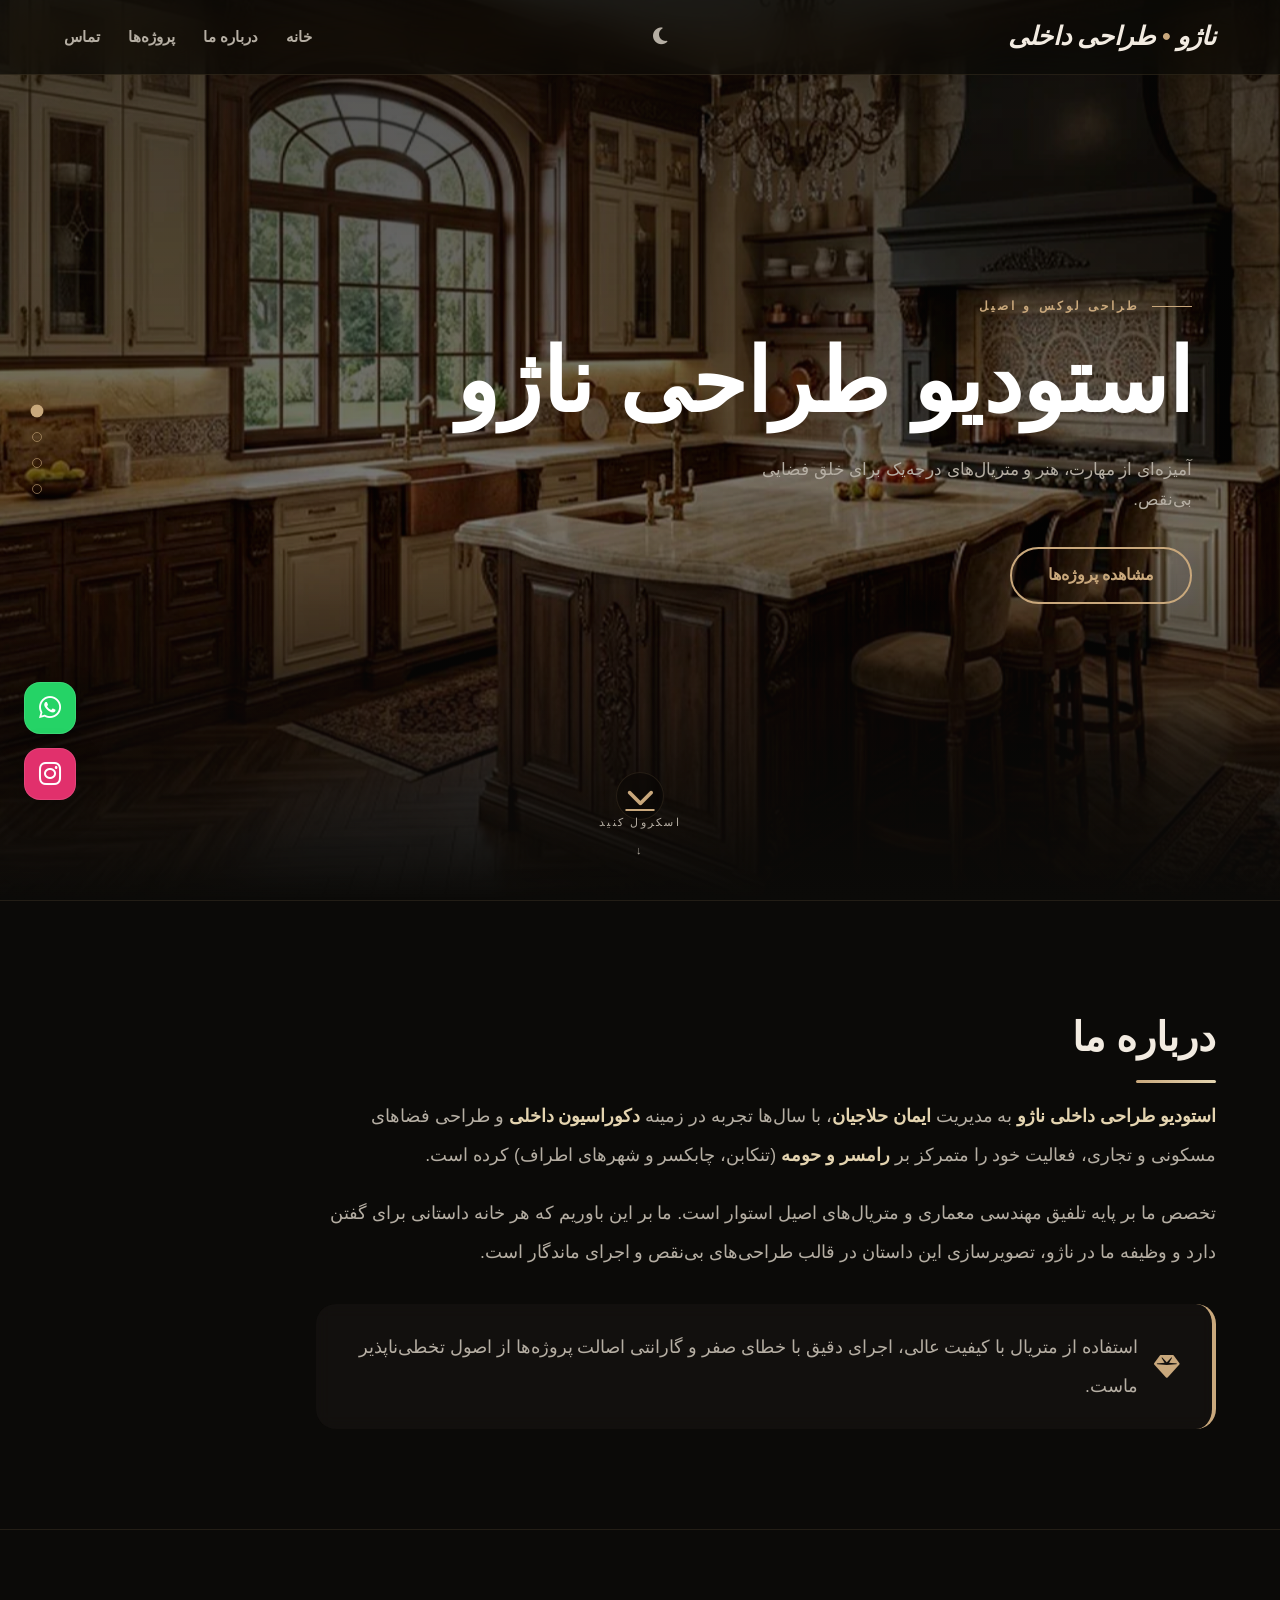
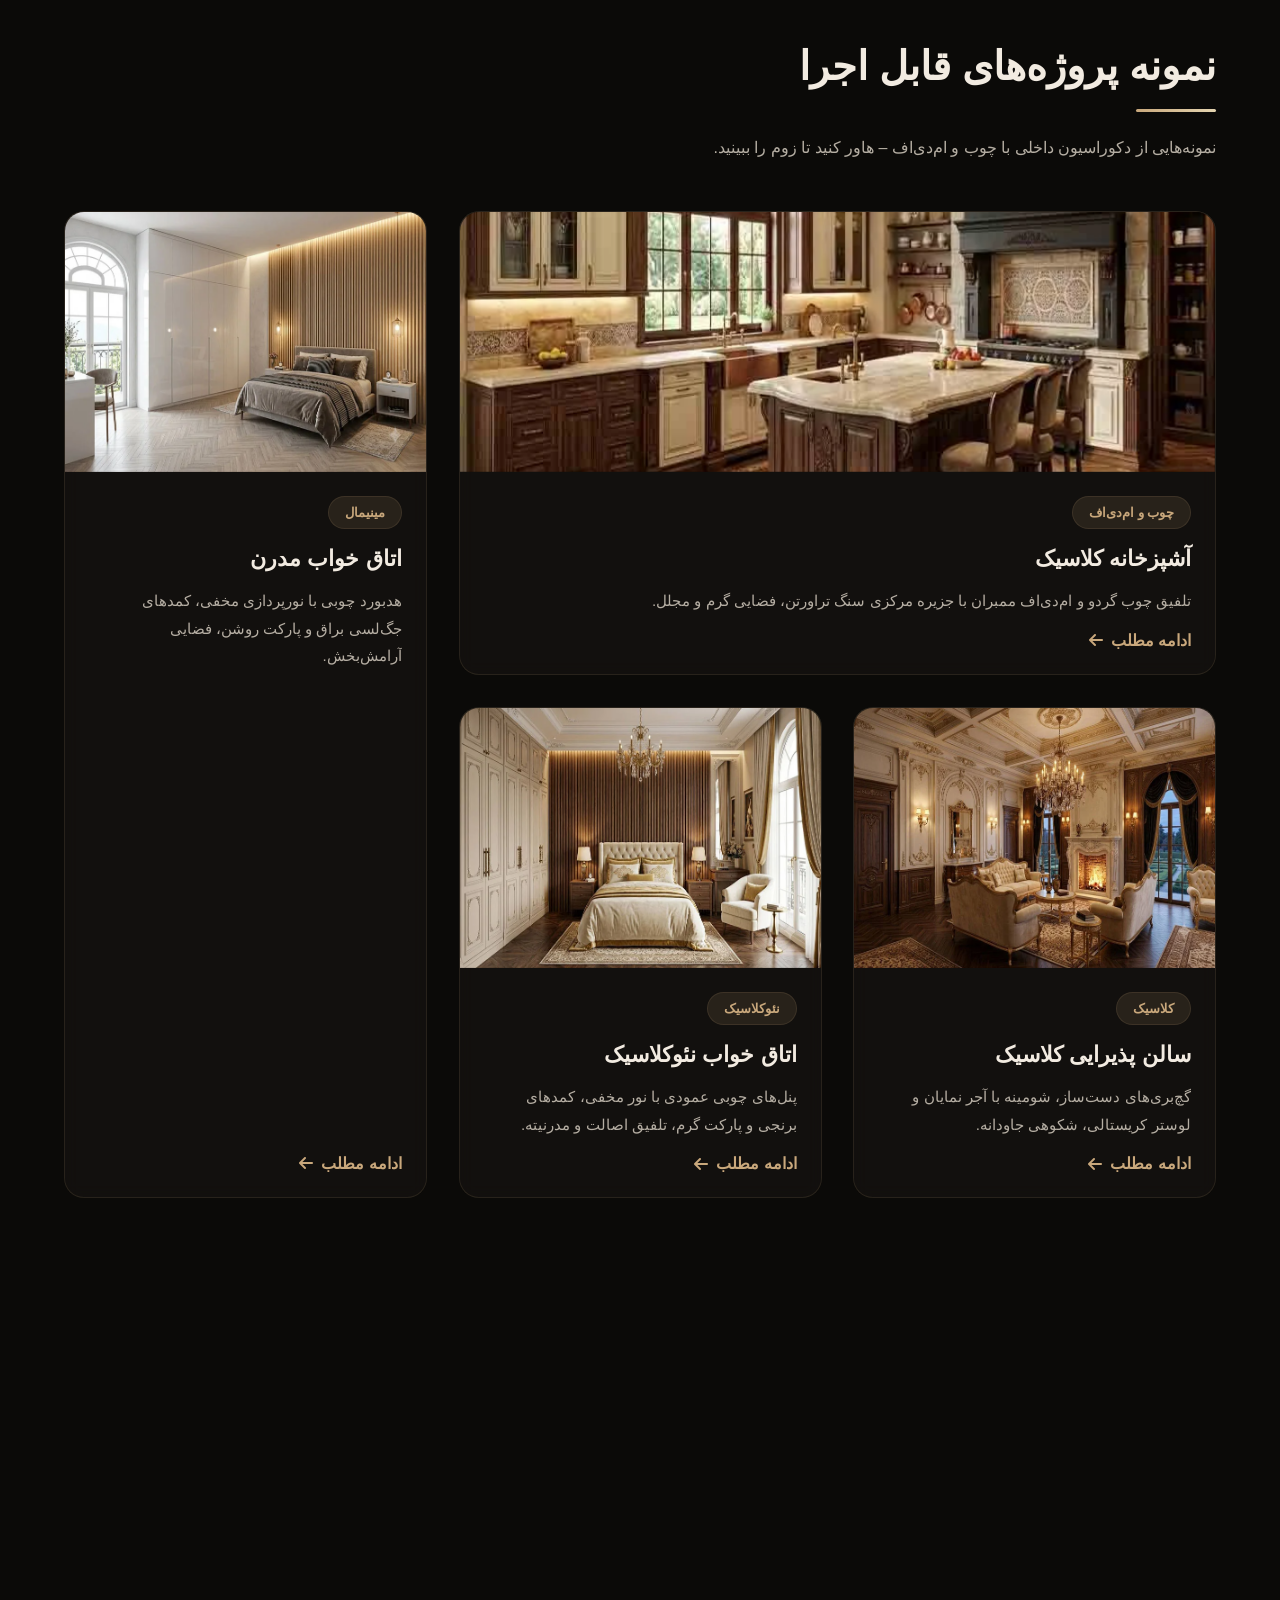
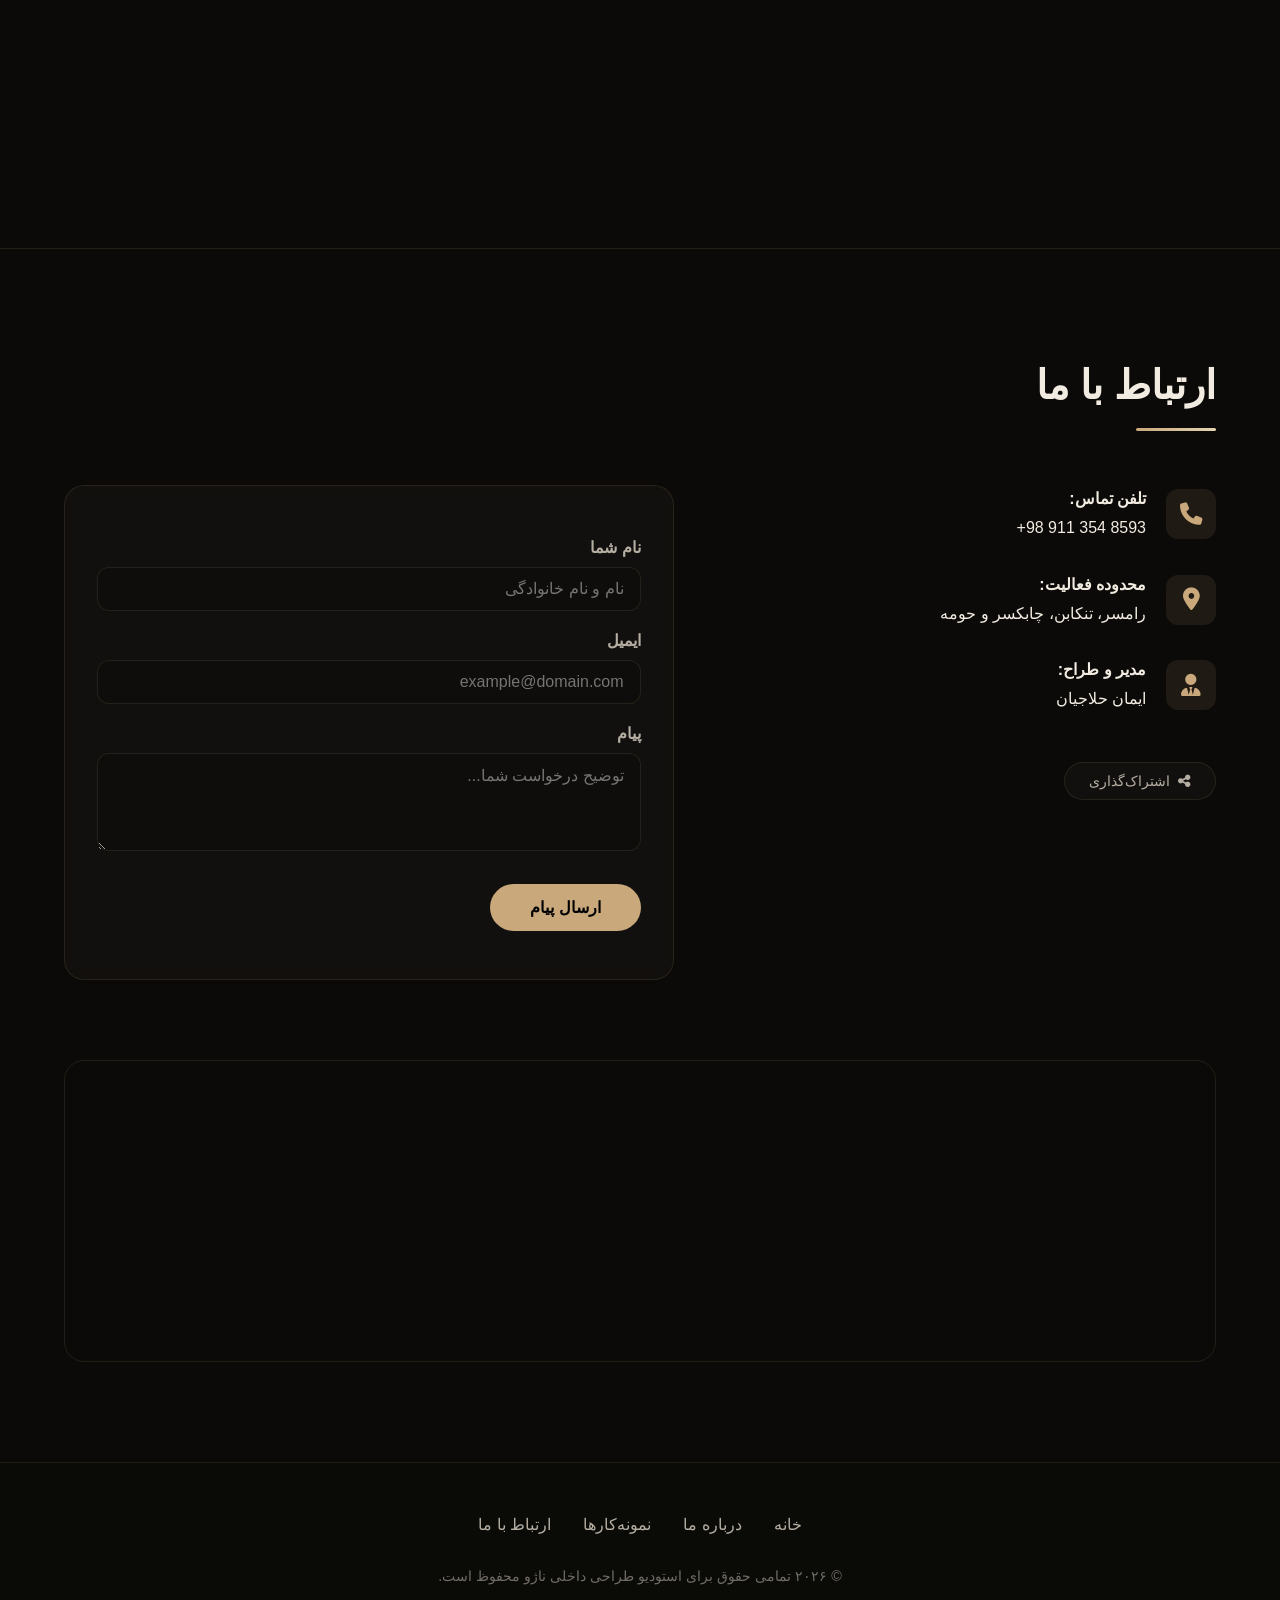
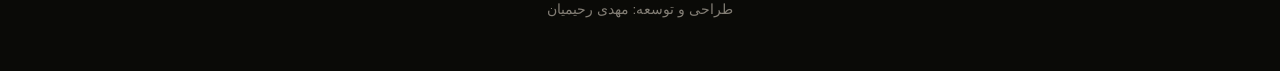
==== commit 30c037b1: "Update index.html" ====
--- a/index.html
+++ b/index.html
@@ -1,9 +1,6 @@
 <!DOCTYPE html>
 <html lang="fa" dir="rtl">
-  <!-- Statsfa Website Analytics Start -->
-<script data-host="https://statsfa.com" data-dnt="false" src="https://statsfa.com/js/script.js" id="ZwSg9rf6GA" async defer></script>
-<!-- Statsfa Website Analytics End -->
-<head>
+  <head>
   <meta charset="UTF-8" />
   <meta name="viewport" content="width=device-width, initial-scale=1.0, maximum-scale=5.0" />
   
@@ -1149,5 +1146,8 @@
 
     document.addEventListener('DOMContentLoaded', () => App.init());
   </script>
+  <!-- Statsfa Website Analytics Start -->
+<script data-host="https://statsfa.com" data-dnt="false" src="https://statsfa.com/js/script.js" id="ZwSg9rf6GA" async defer></script>
+<!-- Statsfa Website Analytics End -->
 </body>
 </html>
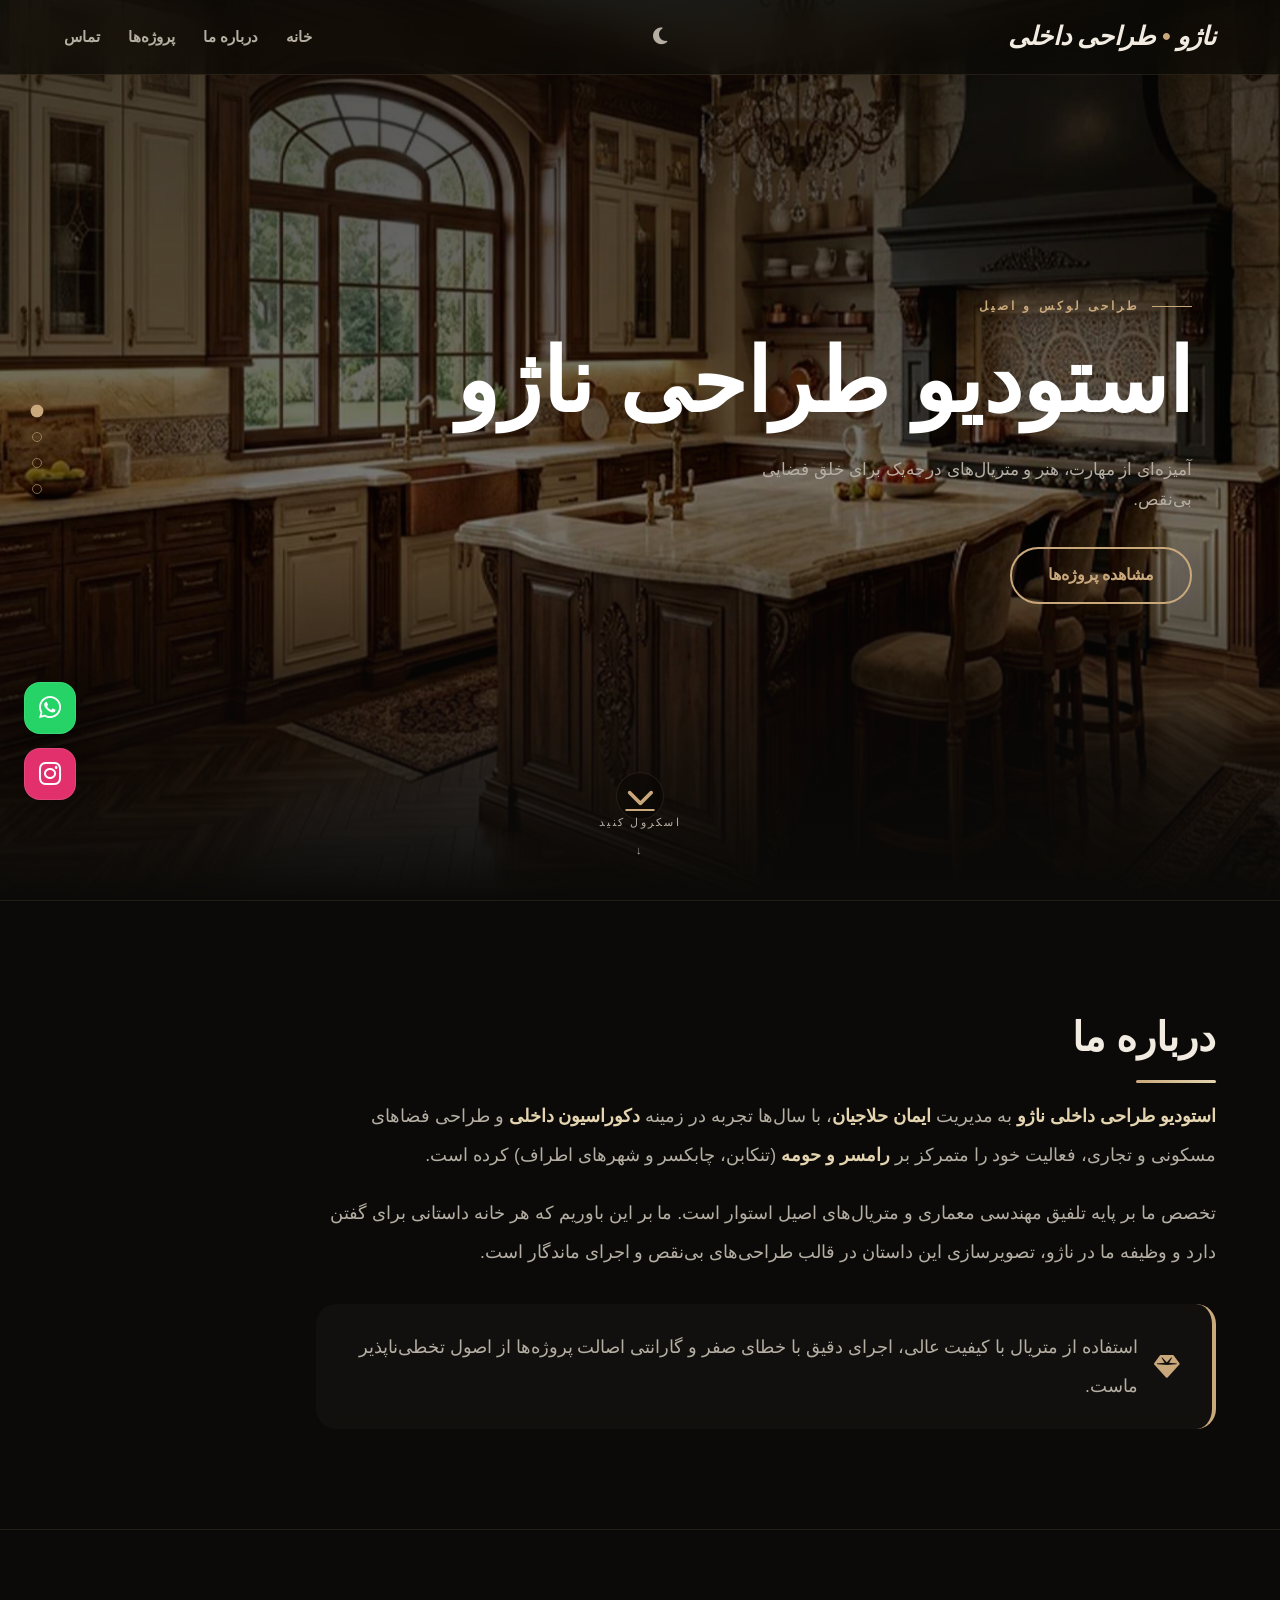
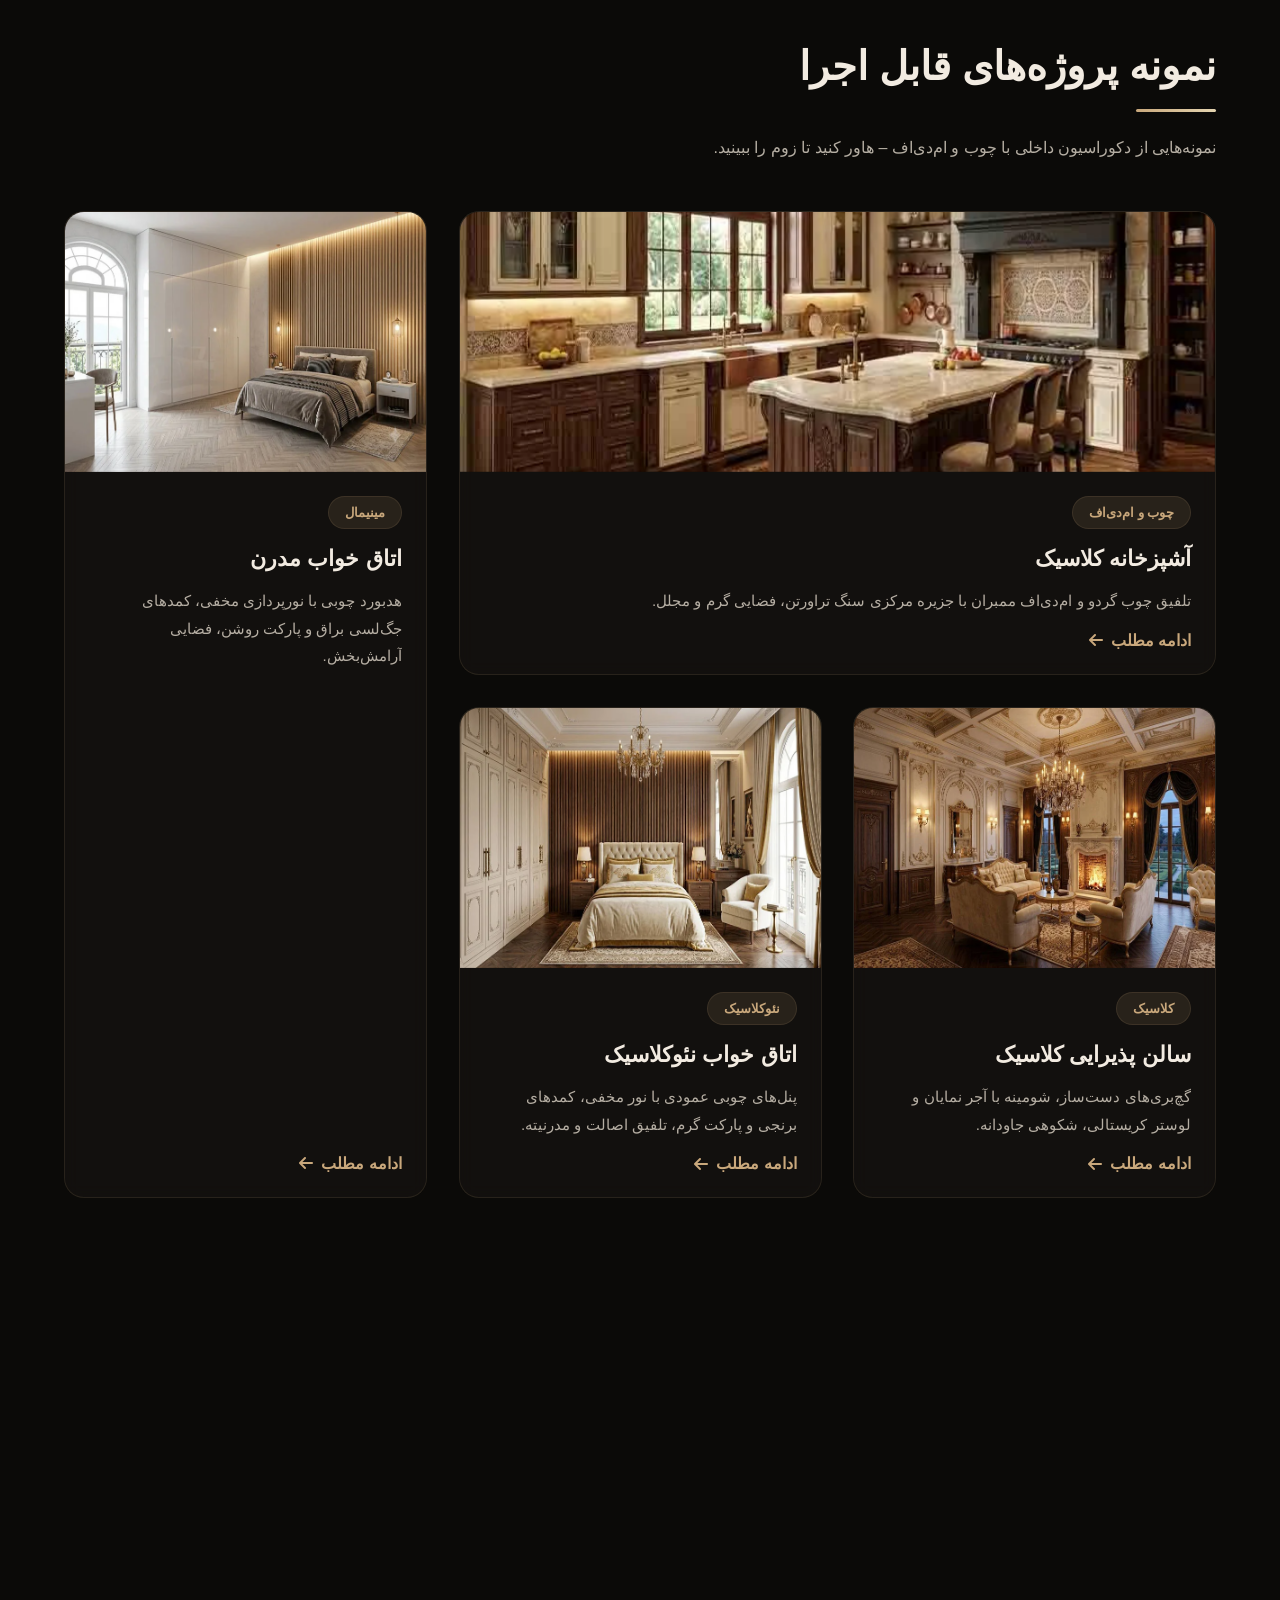
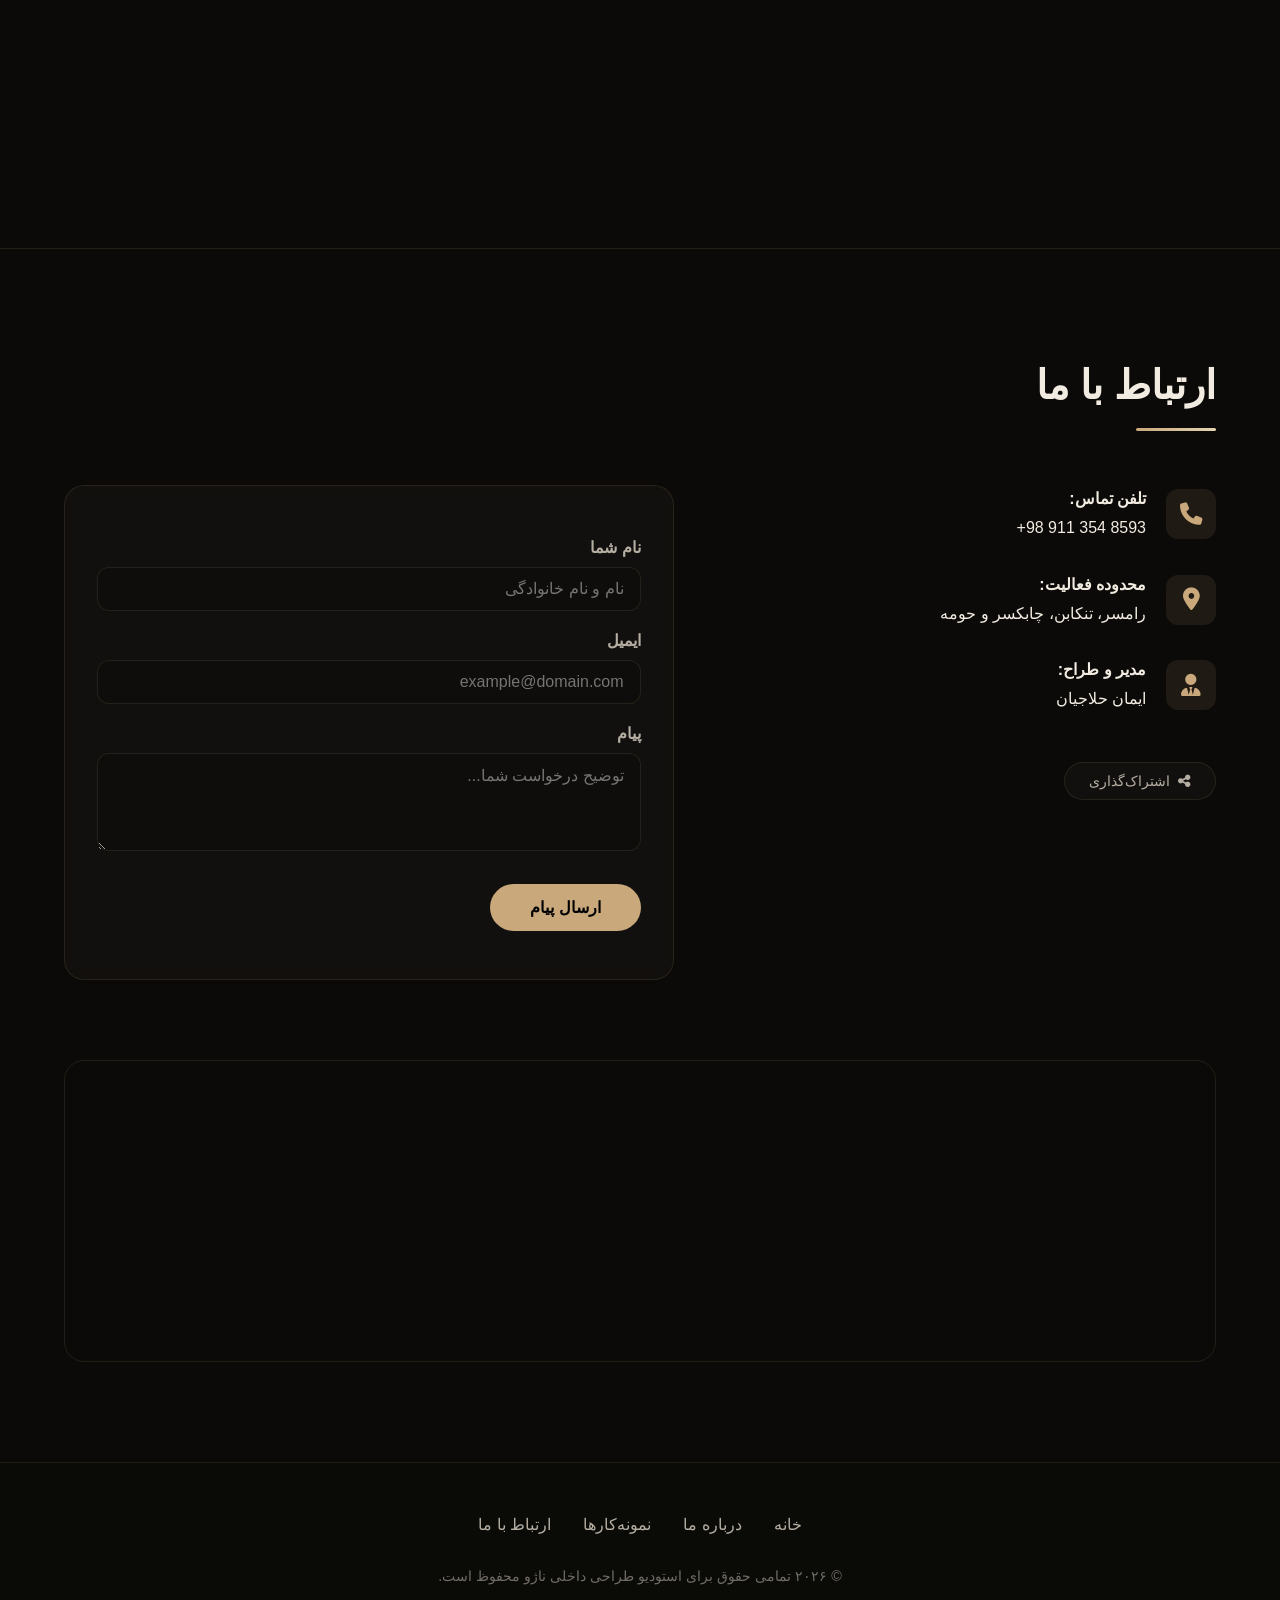
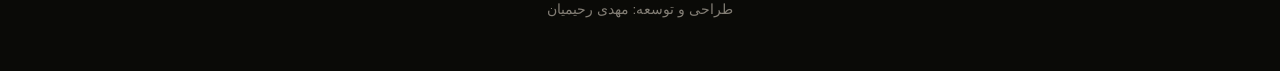
==== commit fe38d571: "Update index.html" ====
--- a/index.html
+++ b/index.html
@@ -67,8 +67,20 @@
   <link href="https://fonts.googleapis.com/css2?family=Playfair+Display:ital,wght@0,400;0,700;0,900;1,700&family=Vazirmatn:wght@300;400;600;700;800;900&display=swap" rel="stylesheet" />
   <link rel="stylesheet" href="https://cdnjs.cloudflare.com/ajax/libs/font-awesome/6.5.0/css/all.min.css" crossorigin="anonymous" referrerpolicy="no-referrer" />
   
-  <!-- ===== CSP (سیاست امنیتی محتوا) ===== -->
-  <meta http-equiv="Content-Security-Policy" content="default-src 'self'; font-src https://fonts.googleapis.com https://fonts.gstatic.com https://cdnjs.cloudflare.com; style-src 'unsafe-inline' https://fonts.googleapis.com; img-src 'self' data: https://maps.googleapis.com; script-src 'unsafe-inline' https://cdnjs.cloudflare.com https://www.googletagmanager.com https://maps.googleapis.com https://static.cloudflareinsights.com; worker-src 'self'; connect-src 'self' https://formspree.io https://maps.googleapis.com https://*.google-analytics.com; frame-src 'self' https://www.google.com;" />
+  <!-- ============================================================ -->
+  <!-- ===== CSP اصلاح‌شده (اضافه شدن statsfa) ===== -->
+  <!-- ============================================================ -->
+  <meta http-equiv="Content-Security-Policy" content="
+    default-src 'self';
+    font-src https://fonts.googleapis.com https://fonts.gstatic.com https://cdnjs.cloudflare.com;
+    style-src 'unsafe-inline' https://fonts.googleapis.com;
+    img-src 'self' data: https://maps.googleapis.com;
+    script-src 'unsafe-inline' https://cdnjs.cloudflare.com https://www.googletagmanager.com https://maps.googleapis.com https://static.cloudflareinsights.com https://statsfa.com;
+    worker-src 'self';
+    connect-src 'self' https://formspree.io https://maps.googleapis.com https://*.google-analytics.com https://statsfa.com;
+    frame-src 'self' https://www.google.com;
+  " />
+  
   <meta http-equiv="X-Content-Type-Options" content="nosniff" />
   <meta http-equiv="Referrer-Policy" content="strict-origin-when-cross-origin" />
   <meta http-equiv="X-Frame-Options" content="DENY" />
@@ -1146,8 +1158,10 @@
 
     document.addEventListener('DOMContentLoaded', () => App.init());
   </script>
-  <!-- Statsfa Website Analytics Start -->
-<script data-host="https://statsfa.com" data-dnt="false" src="https://statsfa.com/js/script.js" id="ZwSg9rf6GA" async defer></script>
-<!-- Statsfa Website Analytics End -->
+  
+  <!-- ============================================================ -->
+  <!-- ===== Statsfa Analytics (فقط یک بار در انتهای body) ===== -->
+  <!-- ============================================================ -->
+  <script data-host="https://statsfa.com" data-dnt="false" src="https://statsfa.com/js/script.js" id="ZwSg9rf6GA" async defer></script>
 </body>
 </html>
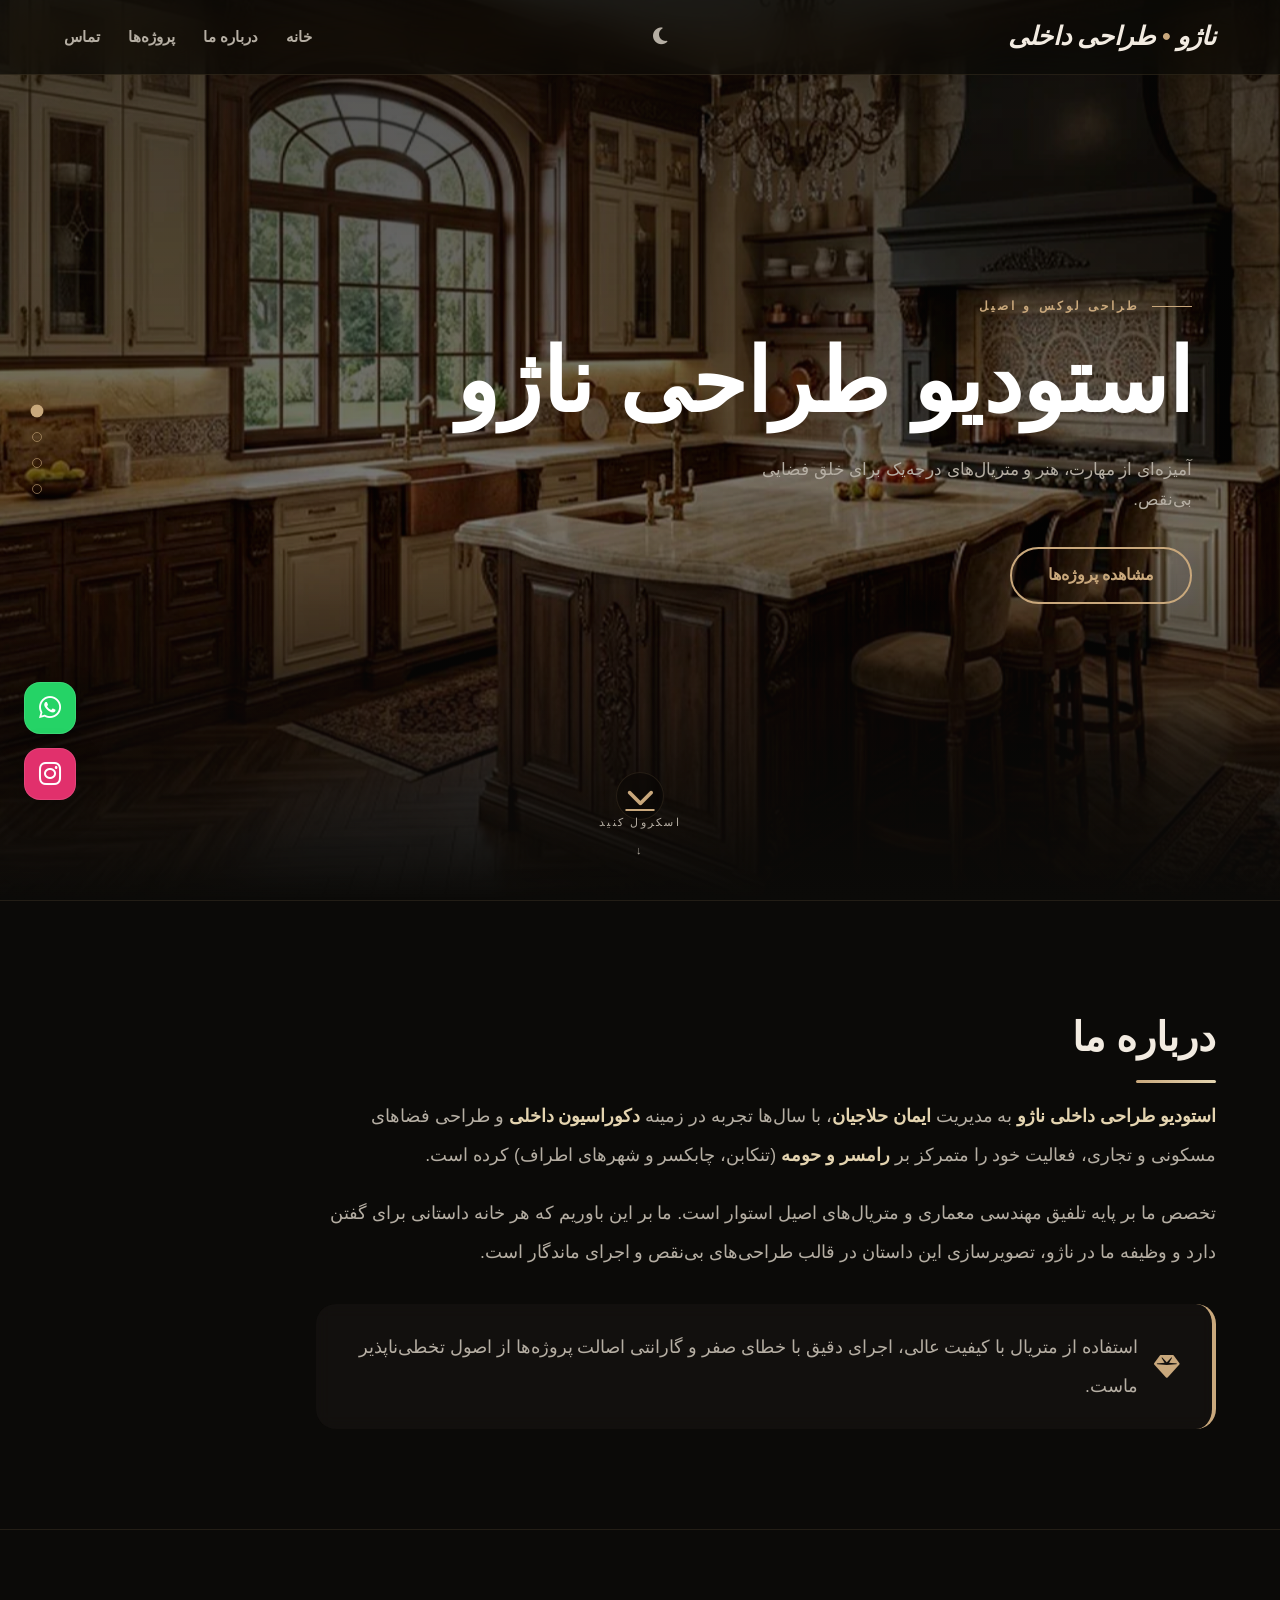
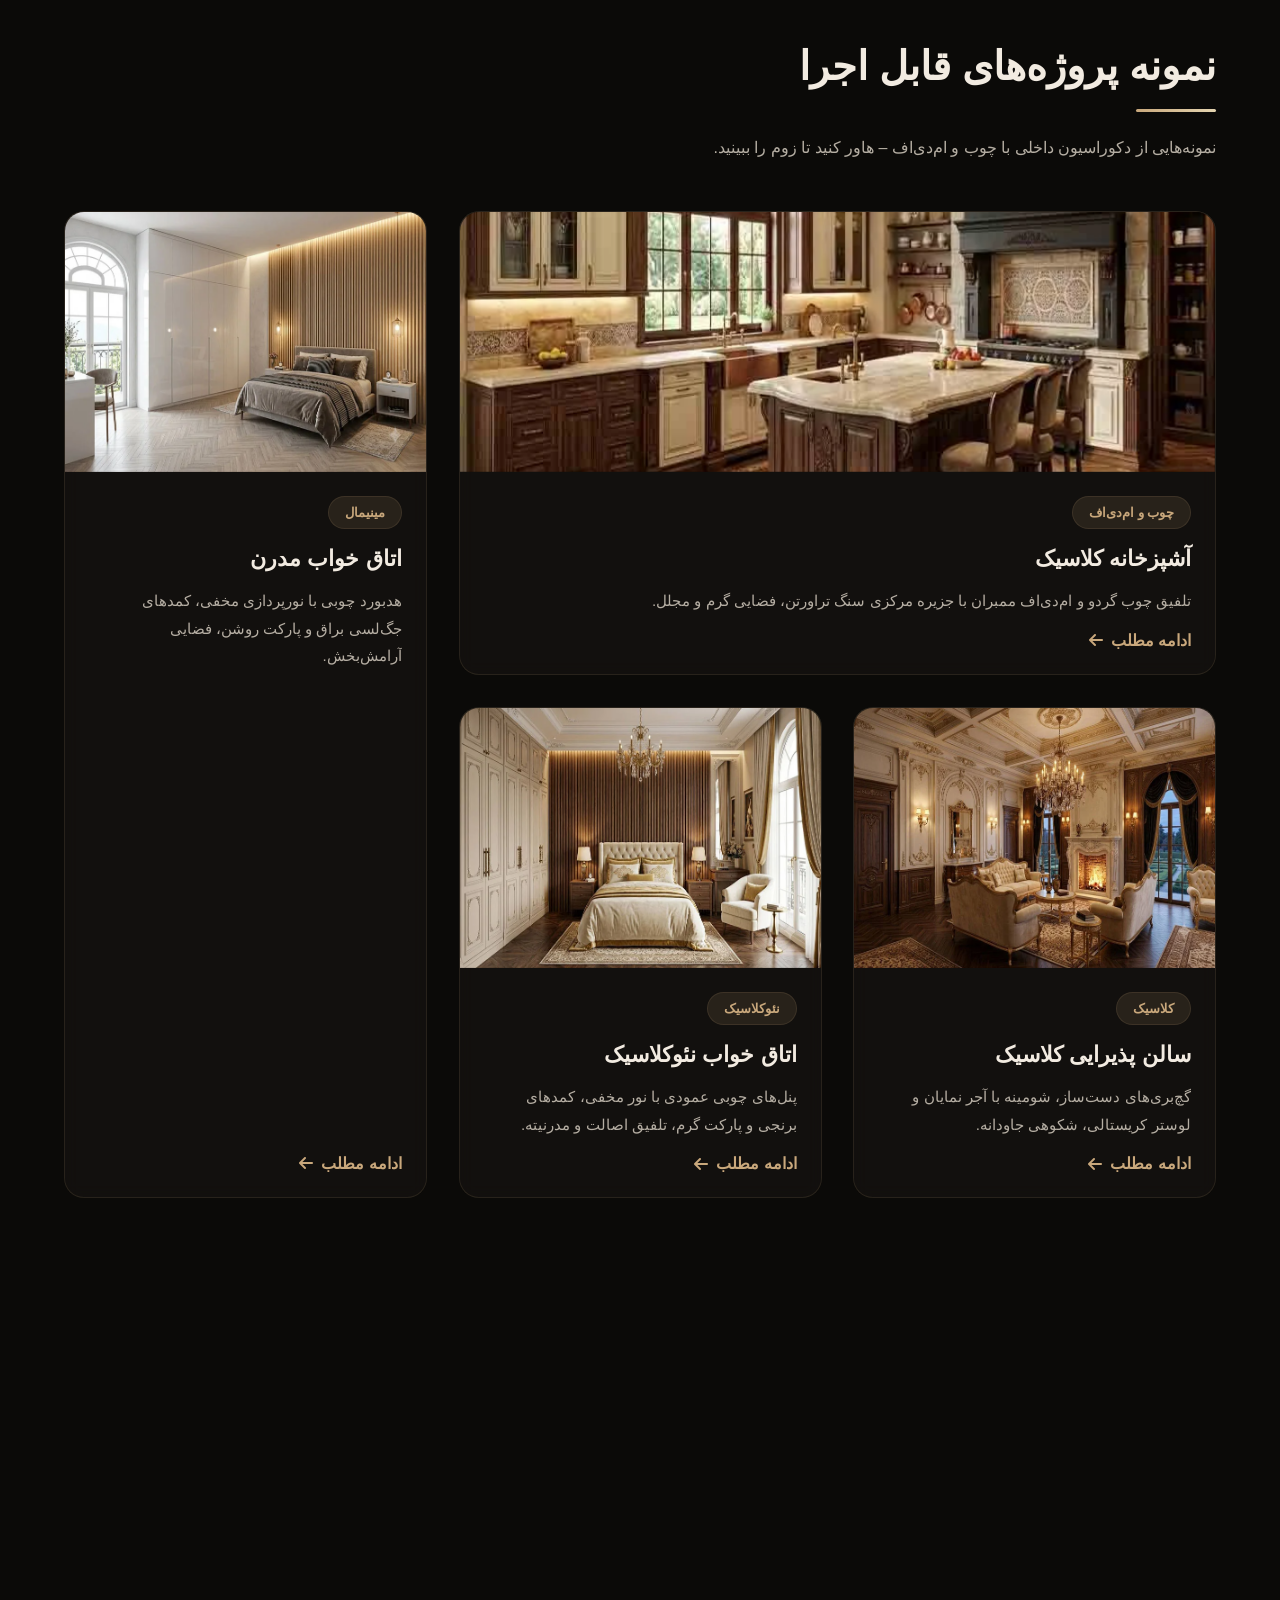
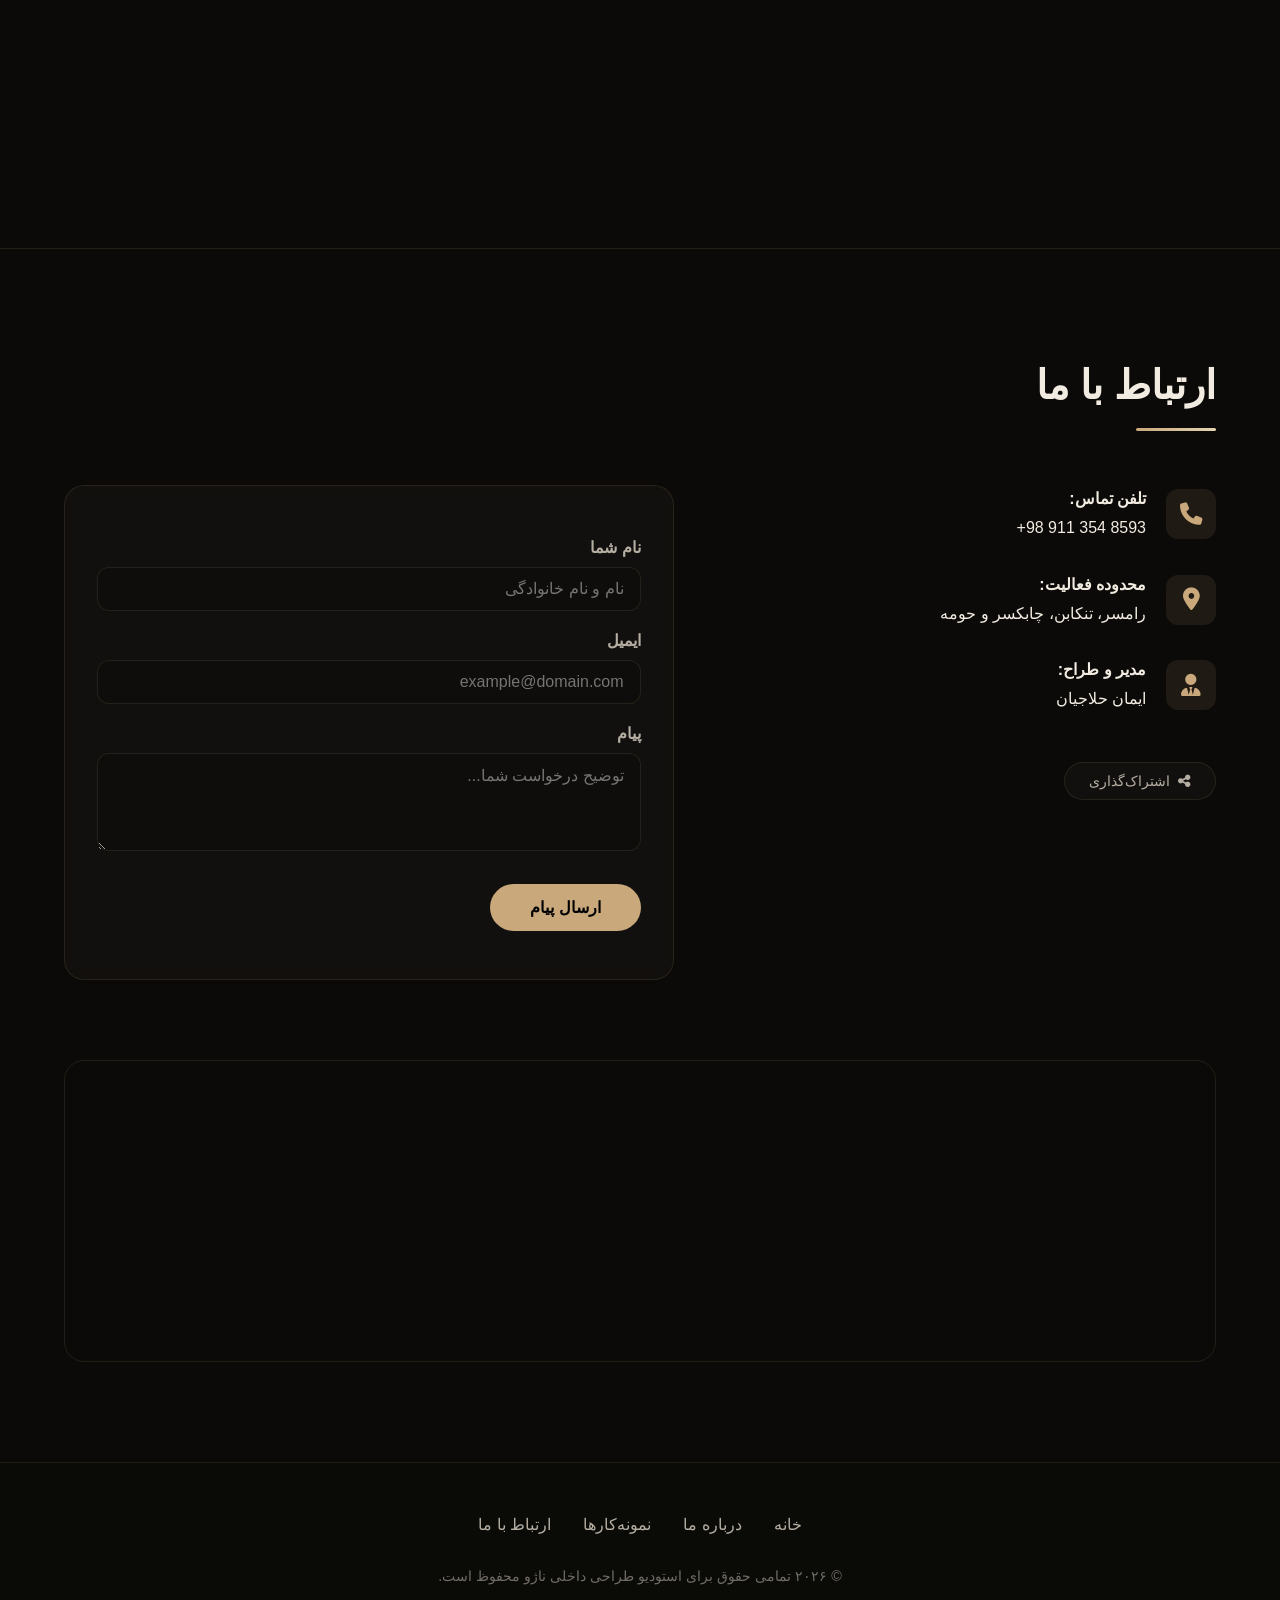
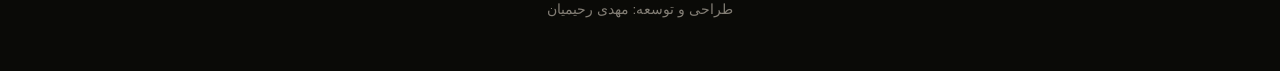
==== commit e6a3ccbf: "Update index.html" ====
--- a/index.html
+++ b/index.html
@@ -42,8 +42,8 @@
       "openingHours": "Sa-Th 09:00-20:00",
       "aggregateRating": {
         "@type": "AggregateRating",
-        "ratingValue": "4.9",
-        "reviewCount": "47"
+        "ratingValue": 4.9,
+        "reviewCount": 47
       }
     }
   </script>
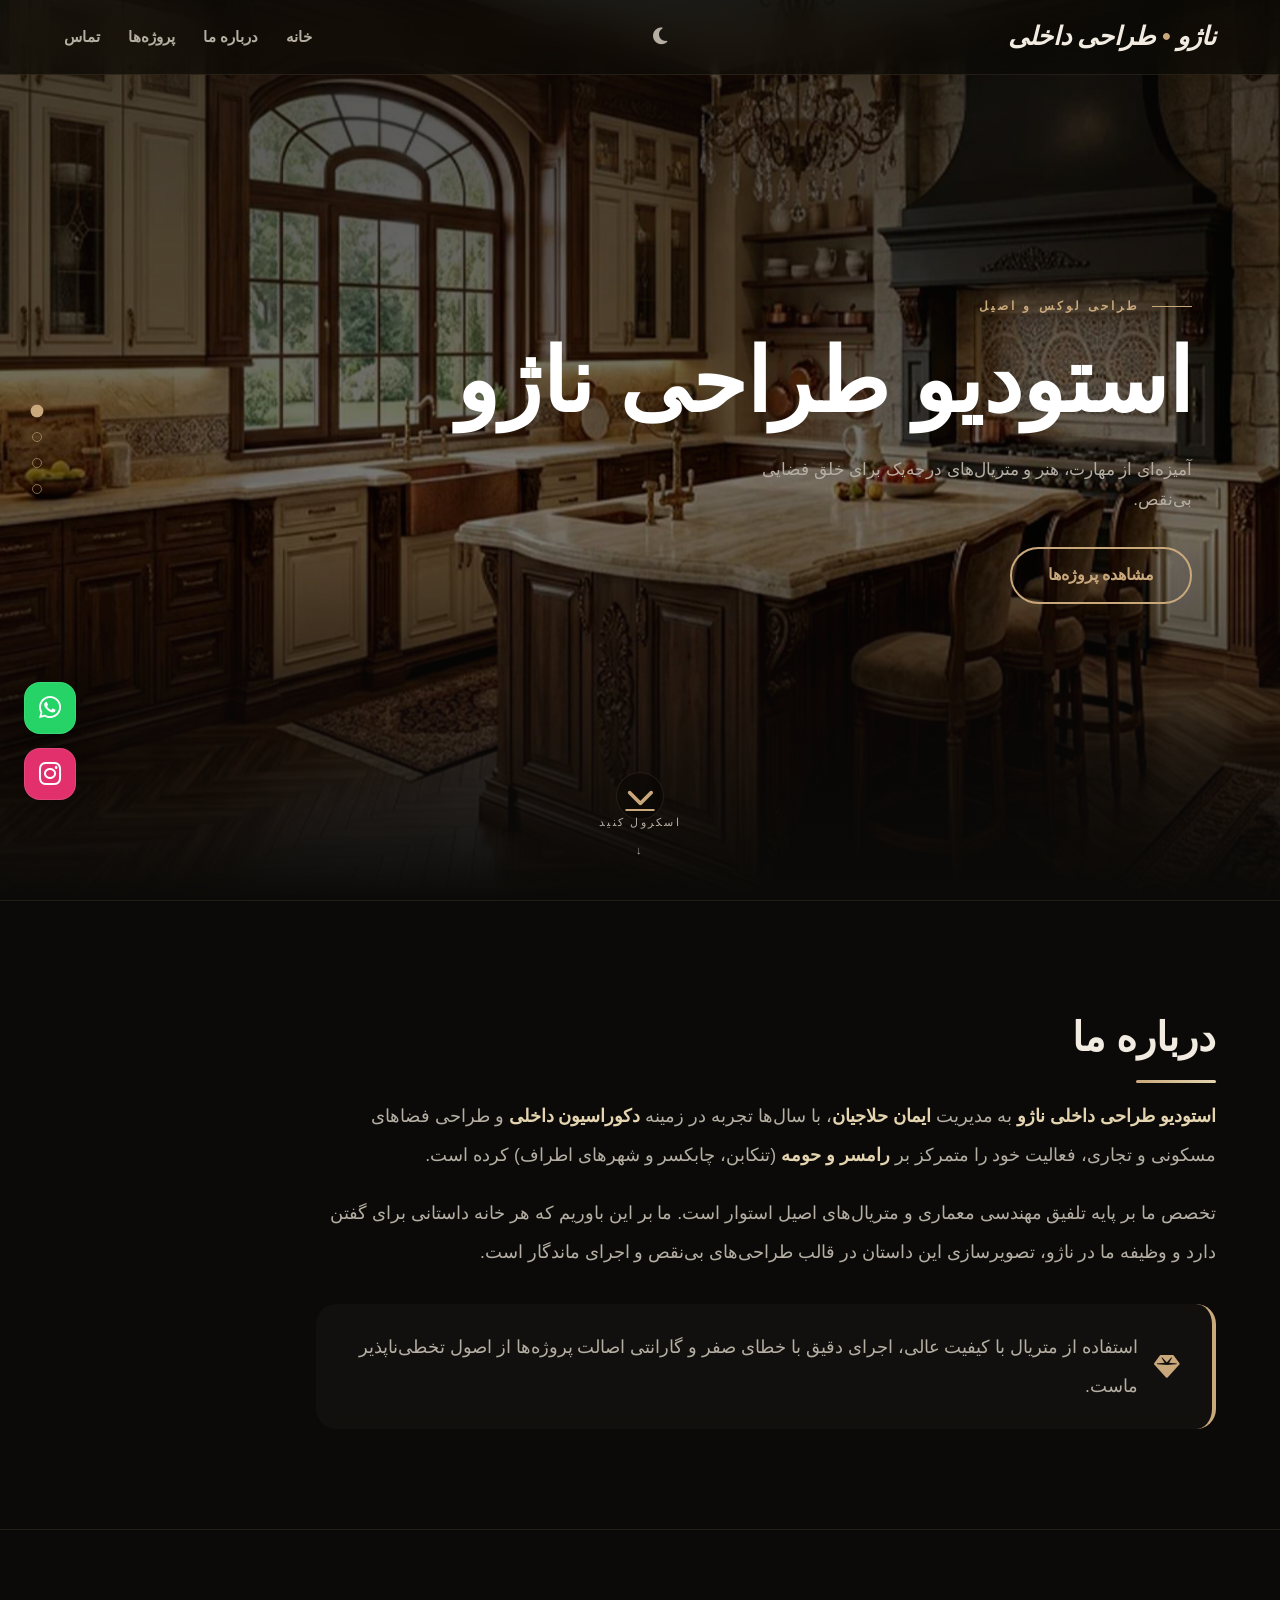
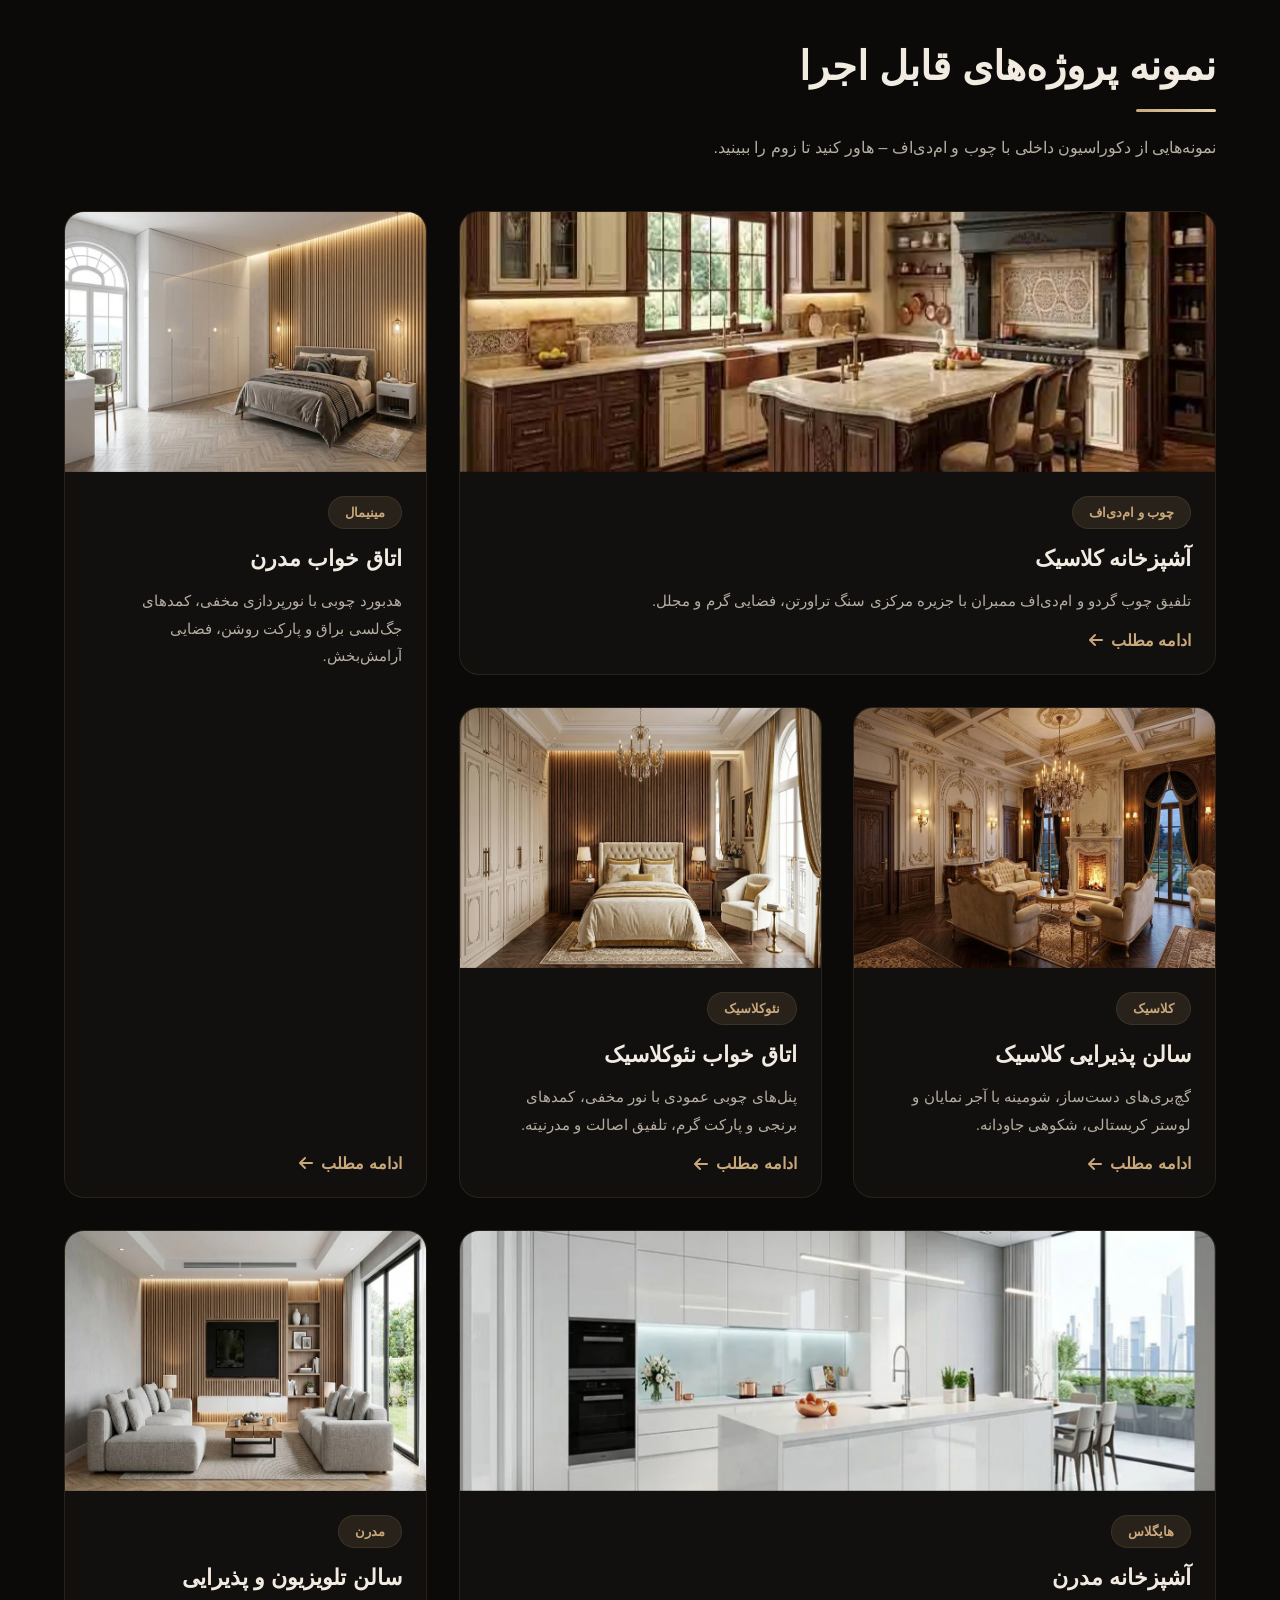
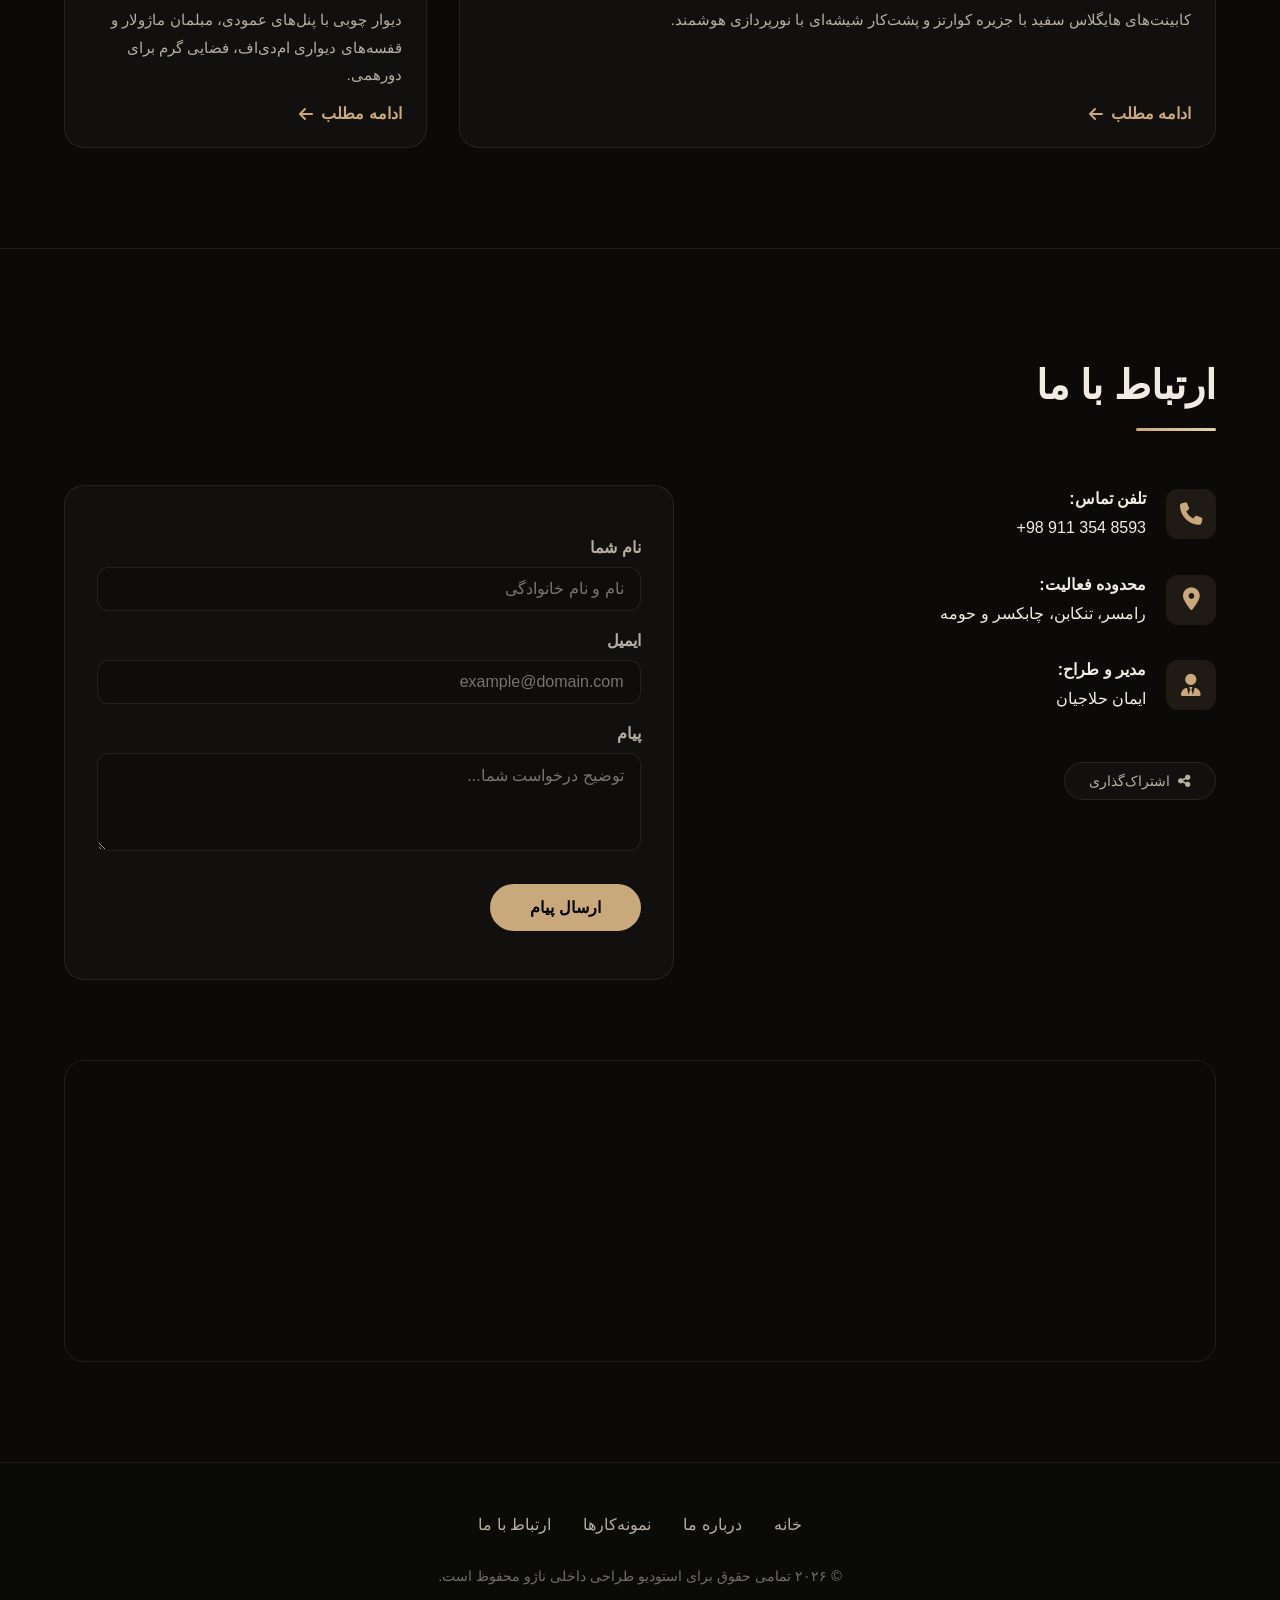
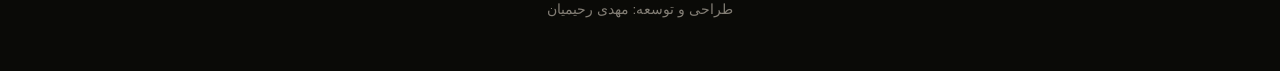
==== commit 564397f3: "Update index.html" ====
--- a/index.html
+++ b/index.html
@@ -41,10 +41,10 @@
       "url": "https://najou-studio.ir/",
       "openingHours": "Sa-Th 09:00-20:00",
       "aggregateRating": {
-        "@type": "AggregateRating",
-        "ratingValue": 4.9,
-        "reviewCount": 47
-      }
+  "@type": "AggregateRating",
+  "ratingValue": 4.9,
+  "reviewCount": 47
+}
     }
   </script>
   
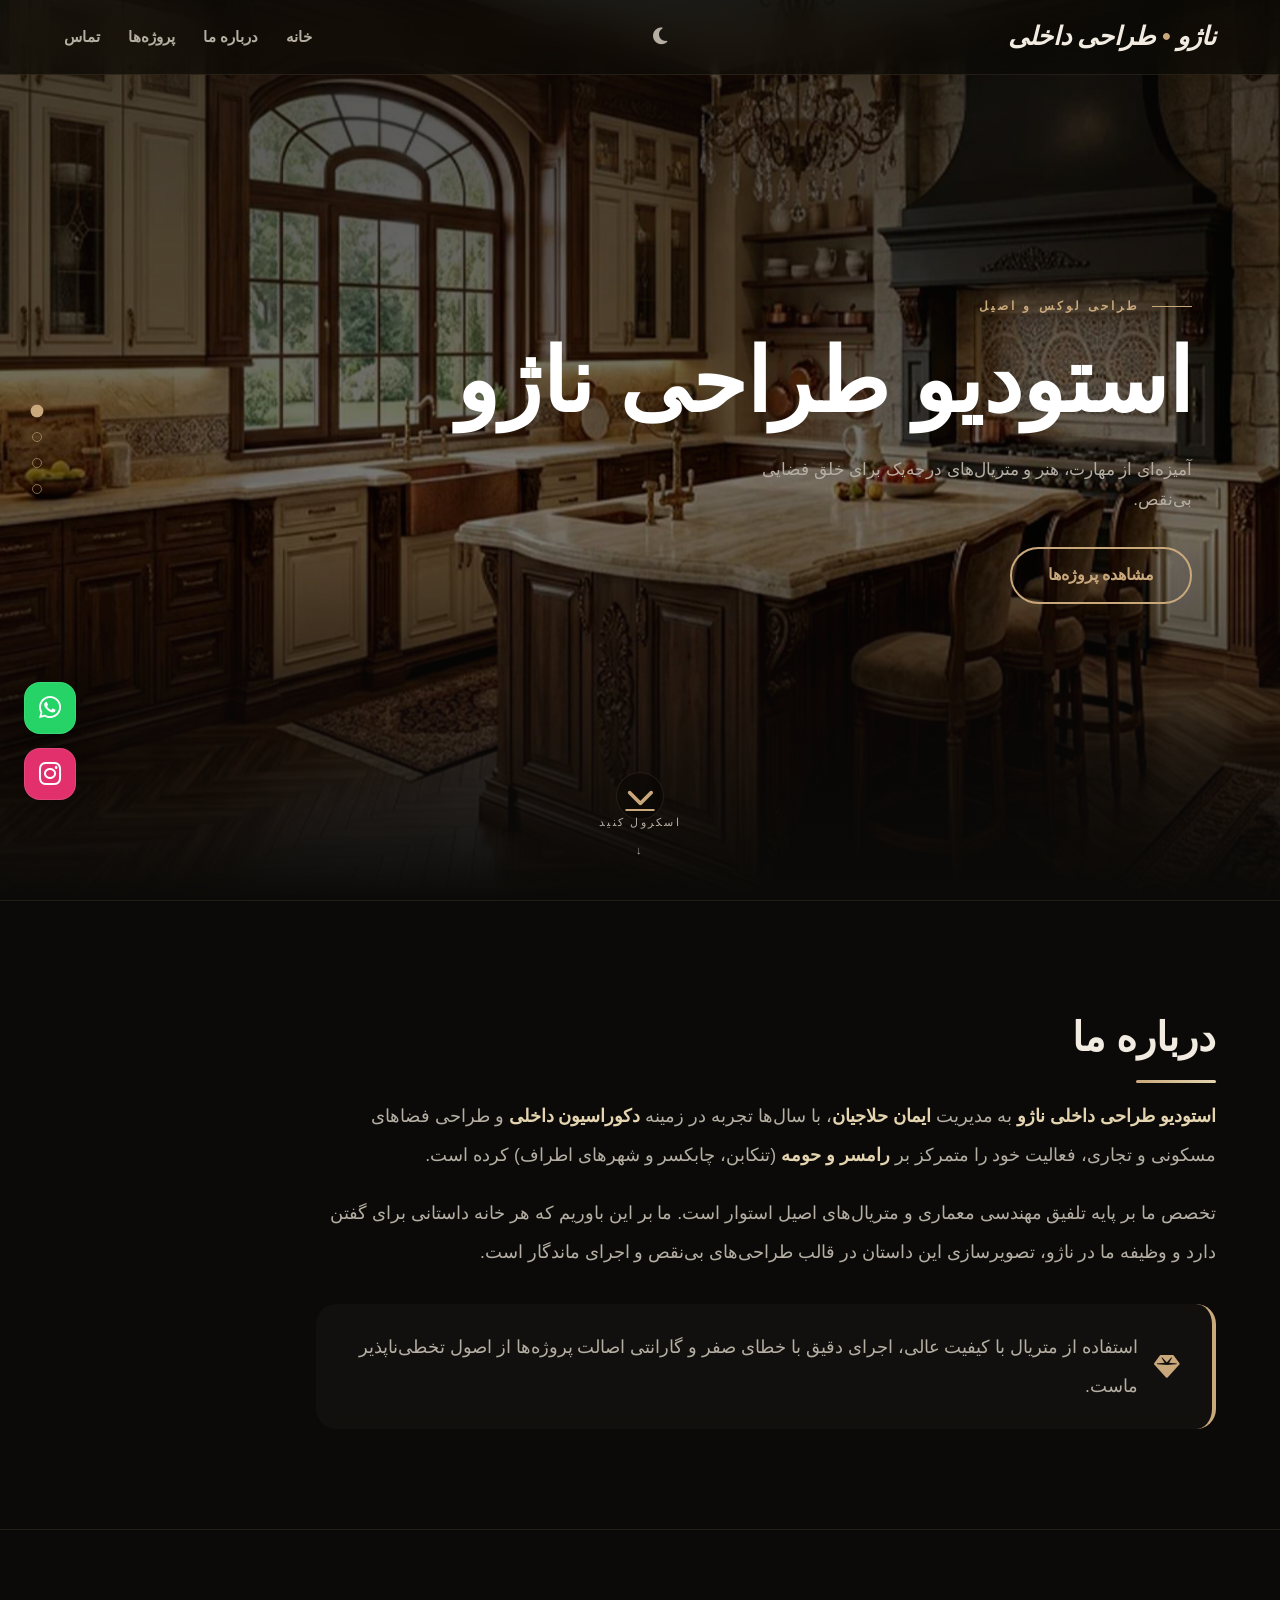
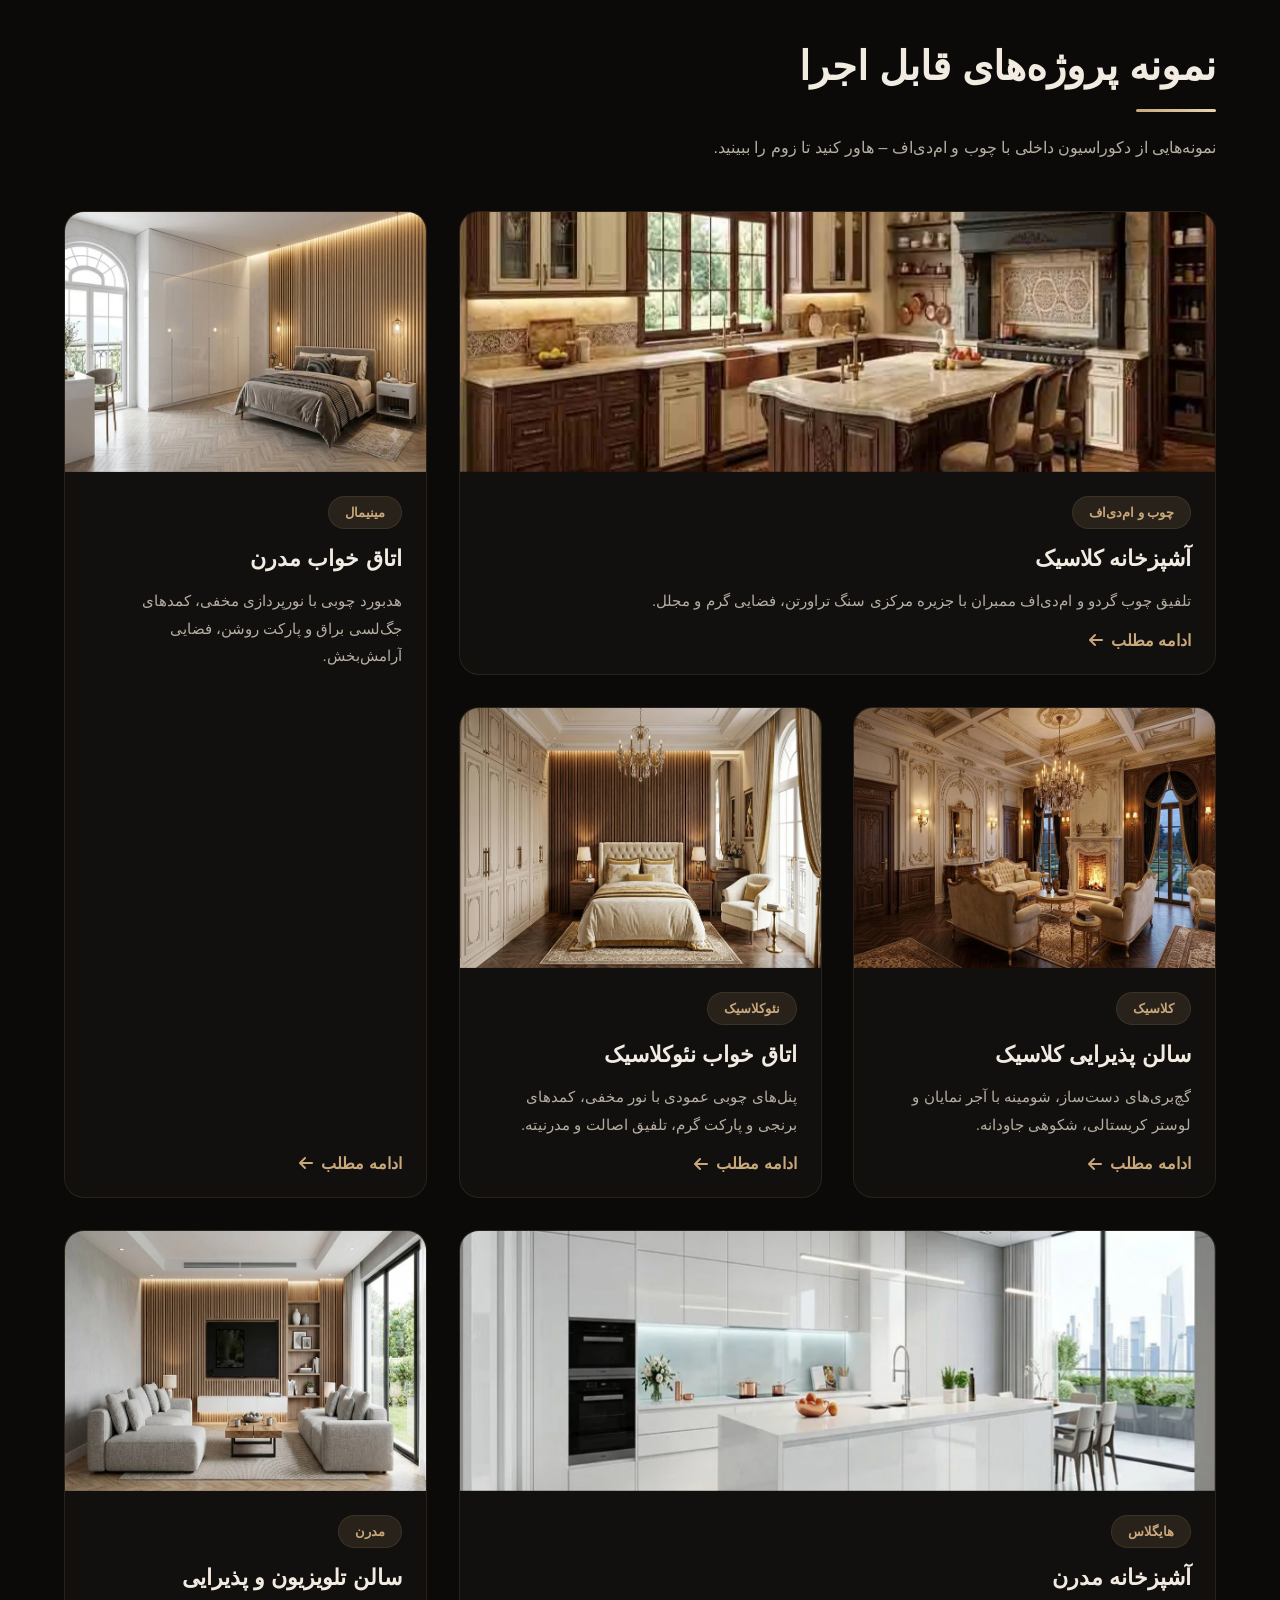
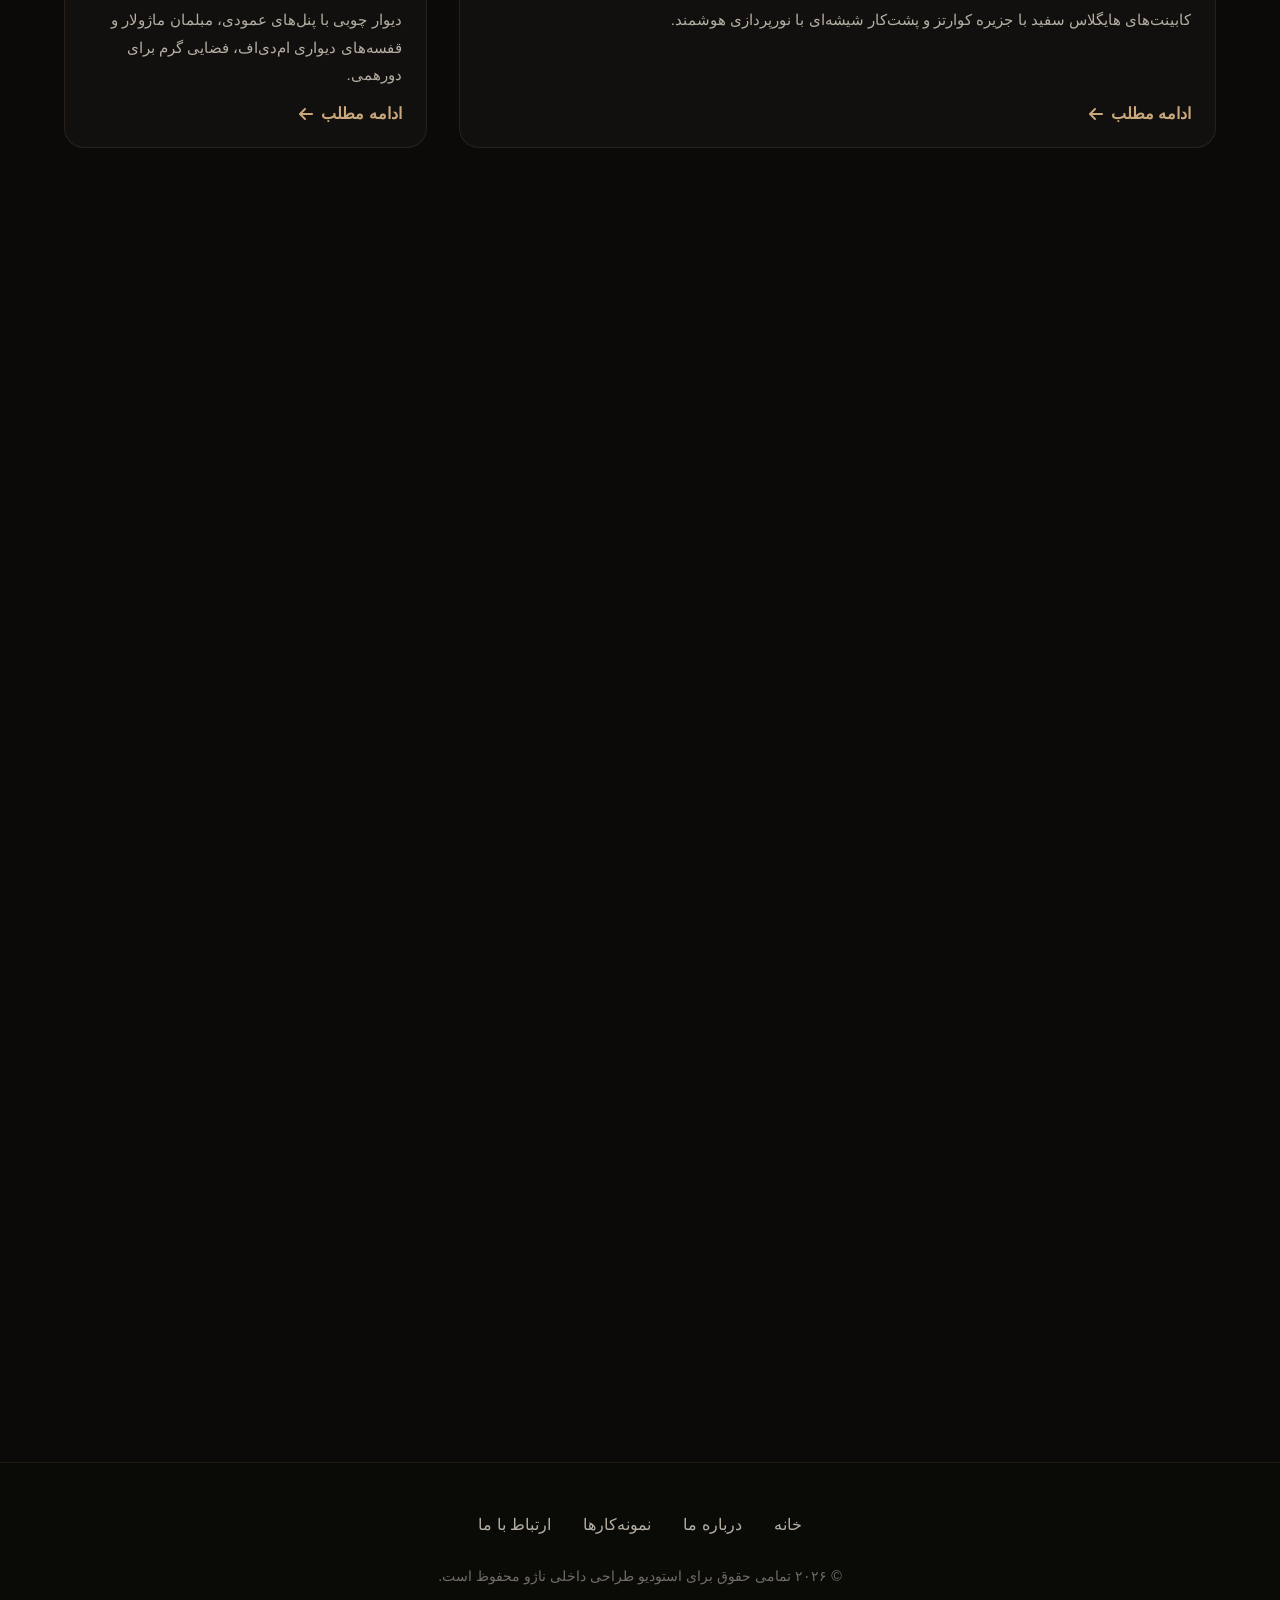
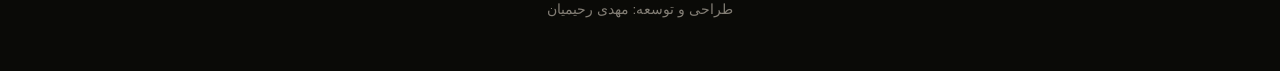
==== commit d8eae163: "Update index.html" ====
--- a/index.html
+++ b/index.html
@@ -10,14 +10,14 @@
   <meta name="keywords" content="طراحی داخلی, دکوراسیون, ناژو, ایمان حلاجیان, رامسر, چوب, ام دی اف, کابینت, معماری داخلی" />
   <meta name="robots" content="index, follow" />
   <meta name="author" content="ایمان حلاجیان" />
-  <link rel="canonical" href="https://najou-studio.ir/" />
+  <link rel="canonical" href="https://nazhocabinet.ir/" />
   
   <!-- Open Graph / Twitter -->
   <meta property="og:type" content="website" />
   <meta property="og:title" content="استودیو طراحی داخلی ناژو | ایمان حلاجیان" />
   <meta property="og:description" content="طراحی داخلی لوکس با چوب و ام‌دی‌اف در رامسر و حومه." />
-  <meta property="og:url" content="https://najou-studio.ir/" />
-  <meta property="og:image" content="https://najou-studio.ir/images/1-large.webp" />
+  <meta property="og:url" content="https://nazhocabinet.ir/" />
+  <meta property="og:image" content="https://nazhocabinet.ir/images/1-large.webp" />
   <meta property="og:image:width" content="1200" />
   <meta property="og:image:height" content="630" />
   <meta name="twitter:card" content="summary_large_image" />
@@ -38,7 +38,7 @@
         "addressCountry": "IR"
       },
       "areaServed": "رامسر و حومه",
-      "url": "https://najou-studio.ir/",
+      "url": "https://nazhocabinet.ir/",
       "openingHours": "Sa-Th 09:00-20:00",
       "aggregateRating": {
   "@type": "AggregateRating",
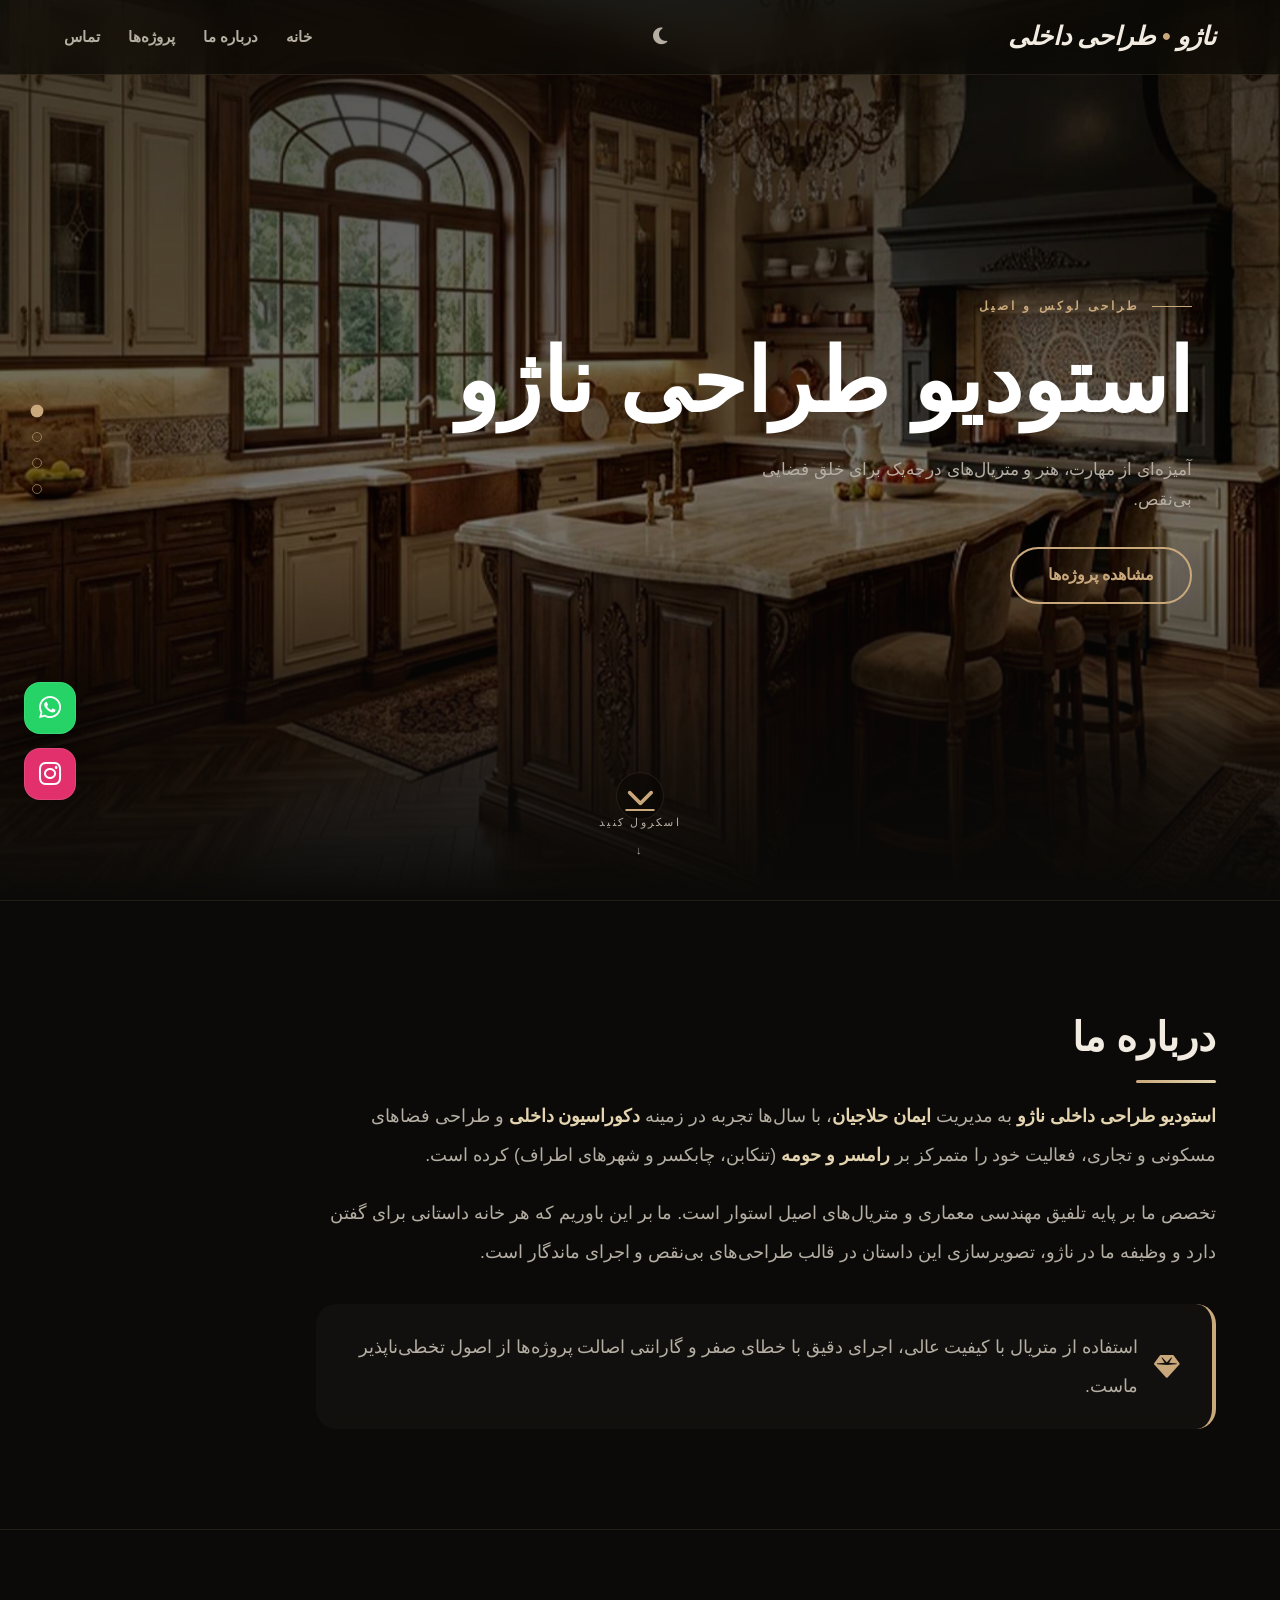
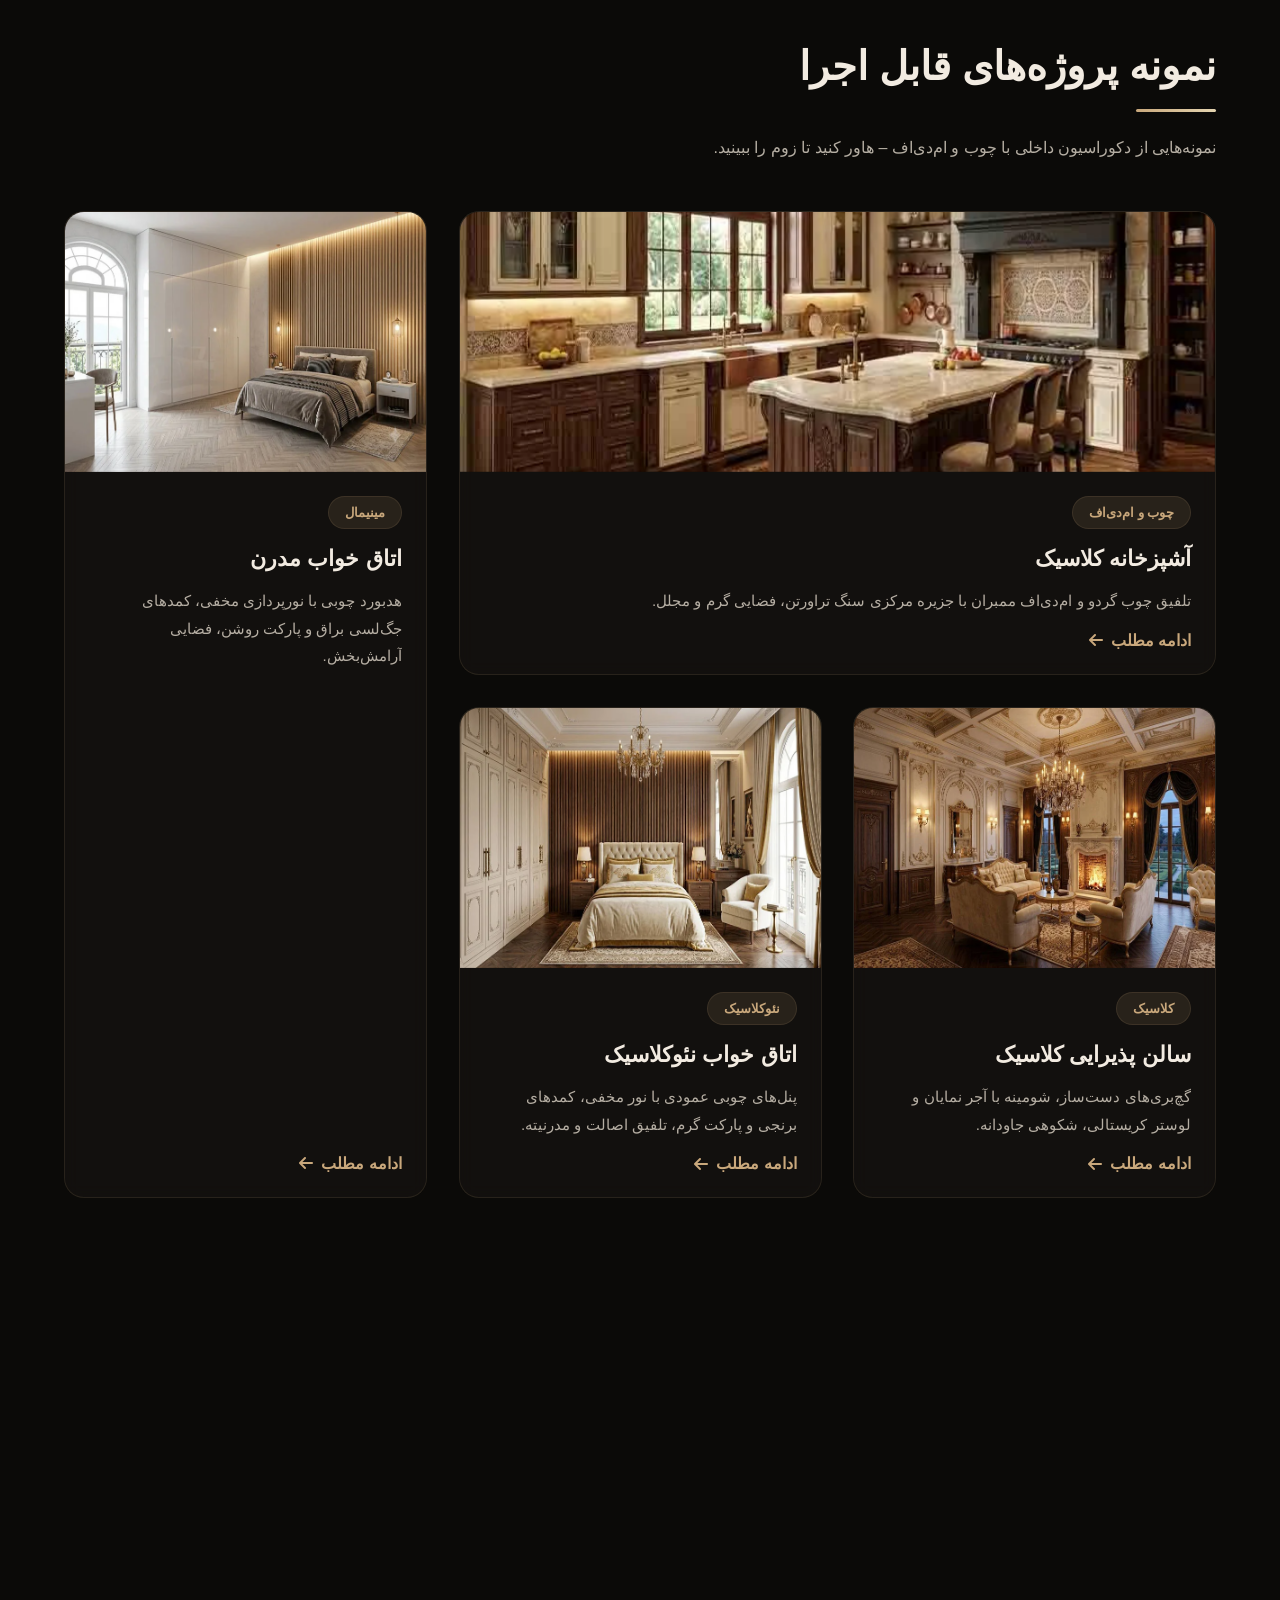
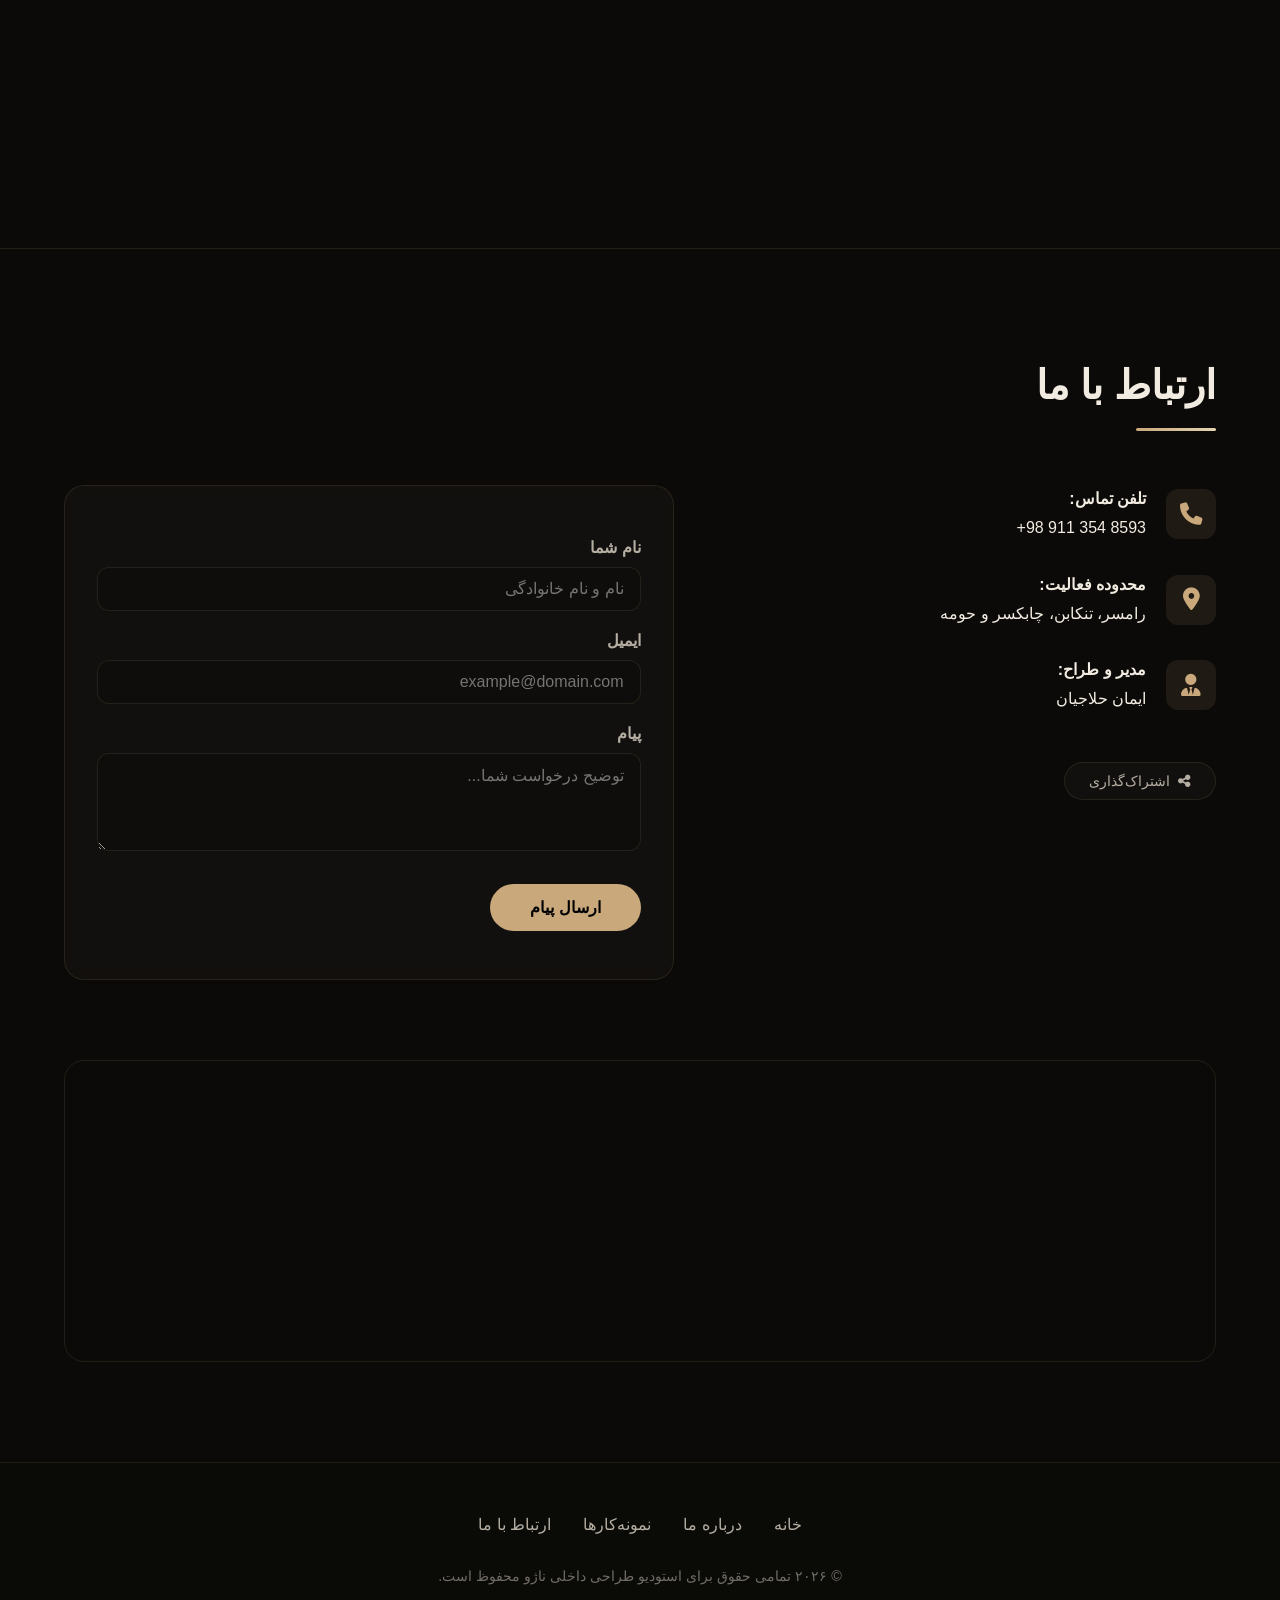
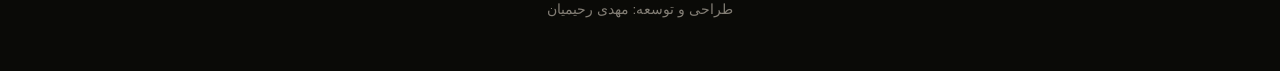
==== commit c5f49e28: "Update index.html" ====
--- a/index.html
+++ b/index.html
@@ -40,10 +40,7 @@
       "areaServed": "رامسر و حومه",
       "url": "https://nazhocabinet.ir/",
       "openingHours": "Sa-Th 09:00-20:00",
-      "aggregateRating": {
-  "@type": "AggregateRating",
-  "ratingValue": 4.9,
-  "reviewCount": 47
+      
 }
     }
   </script>
